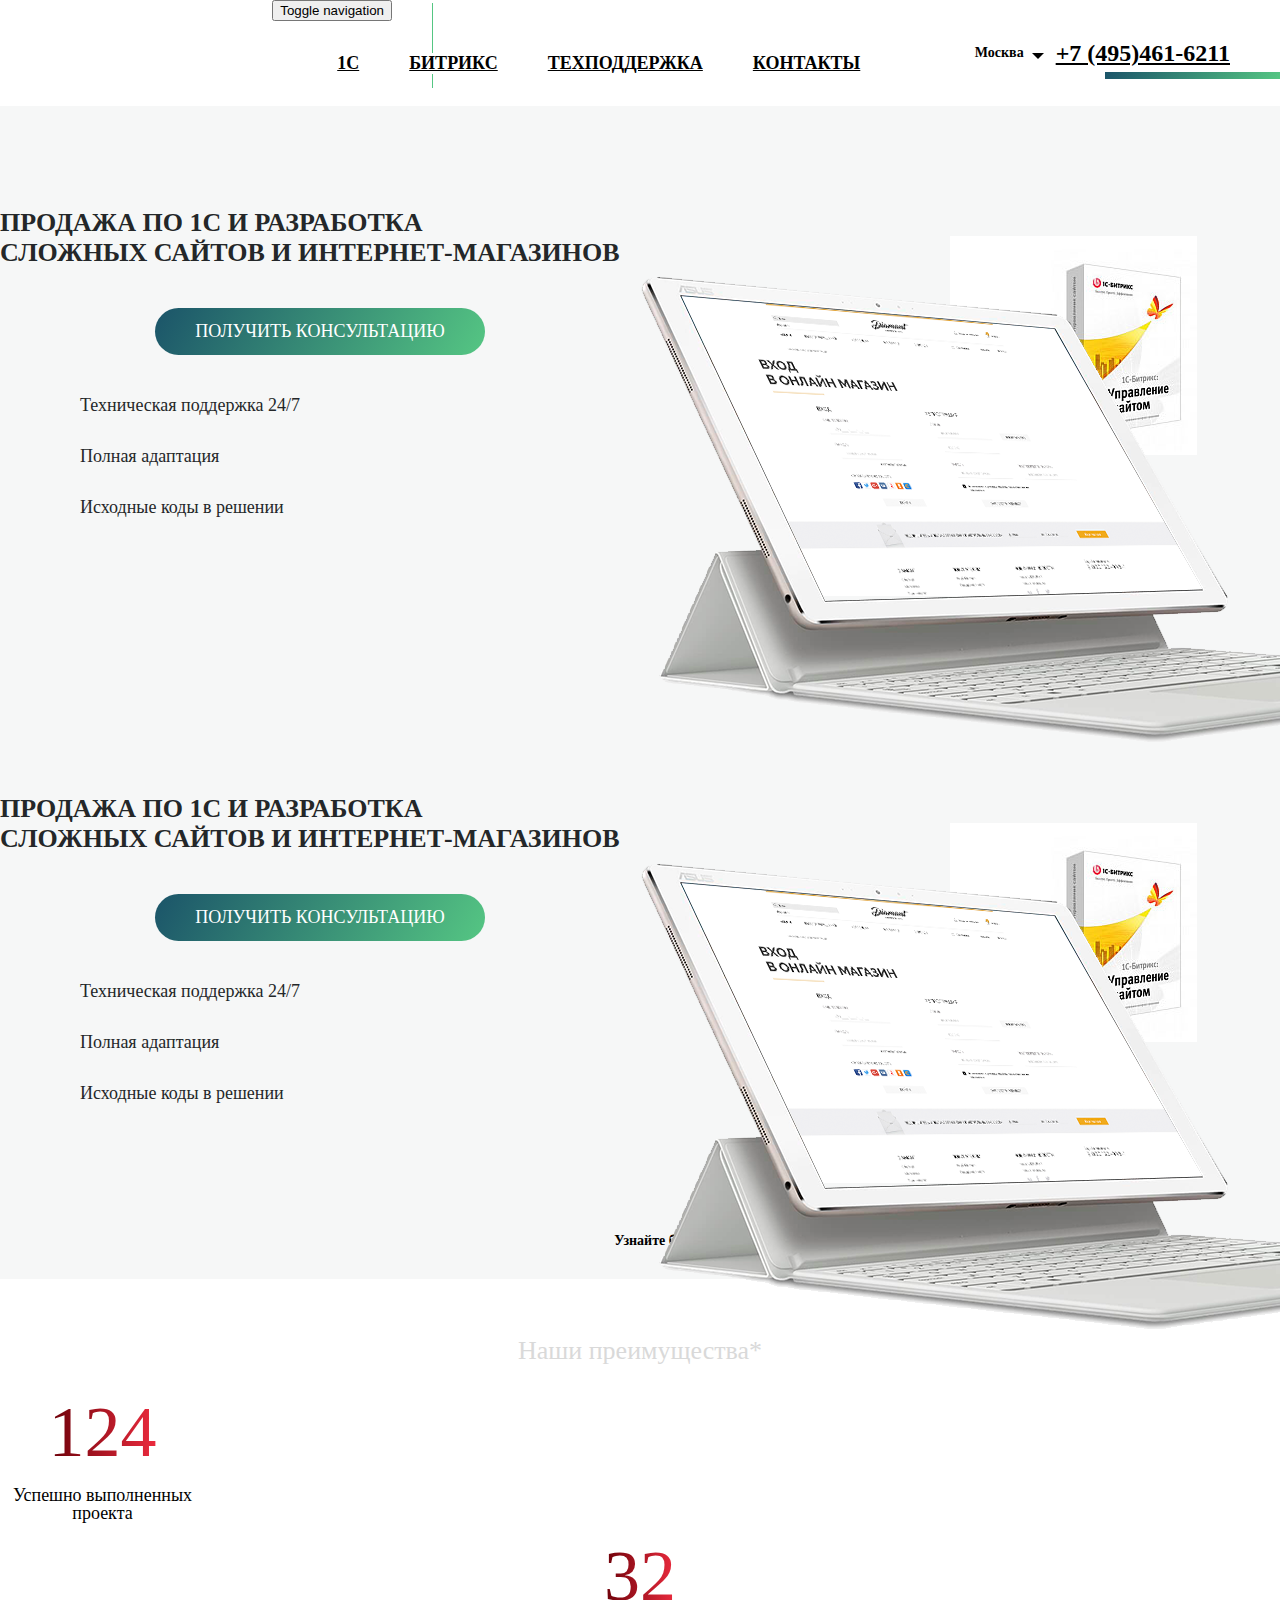
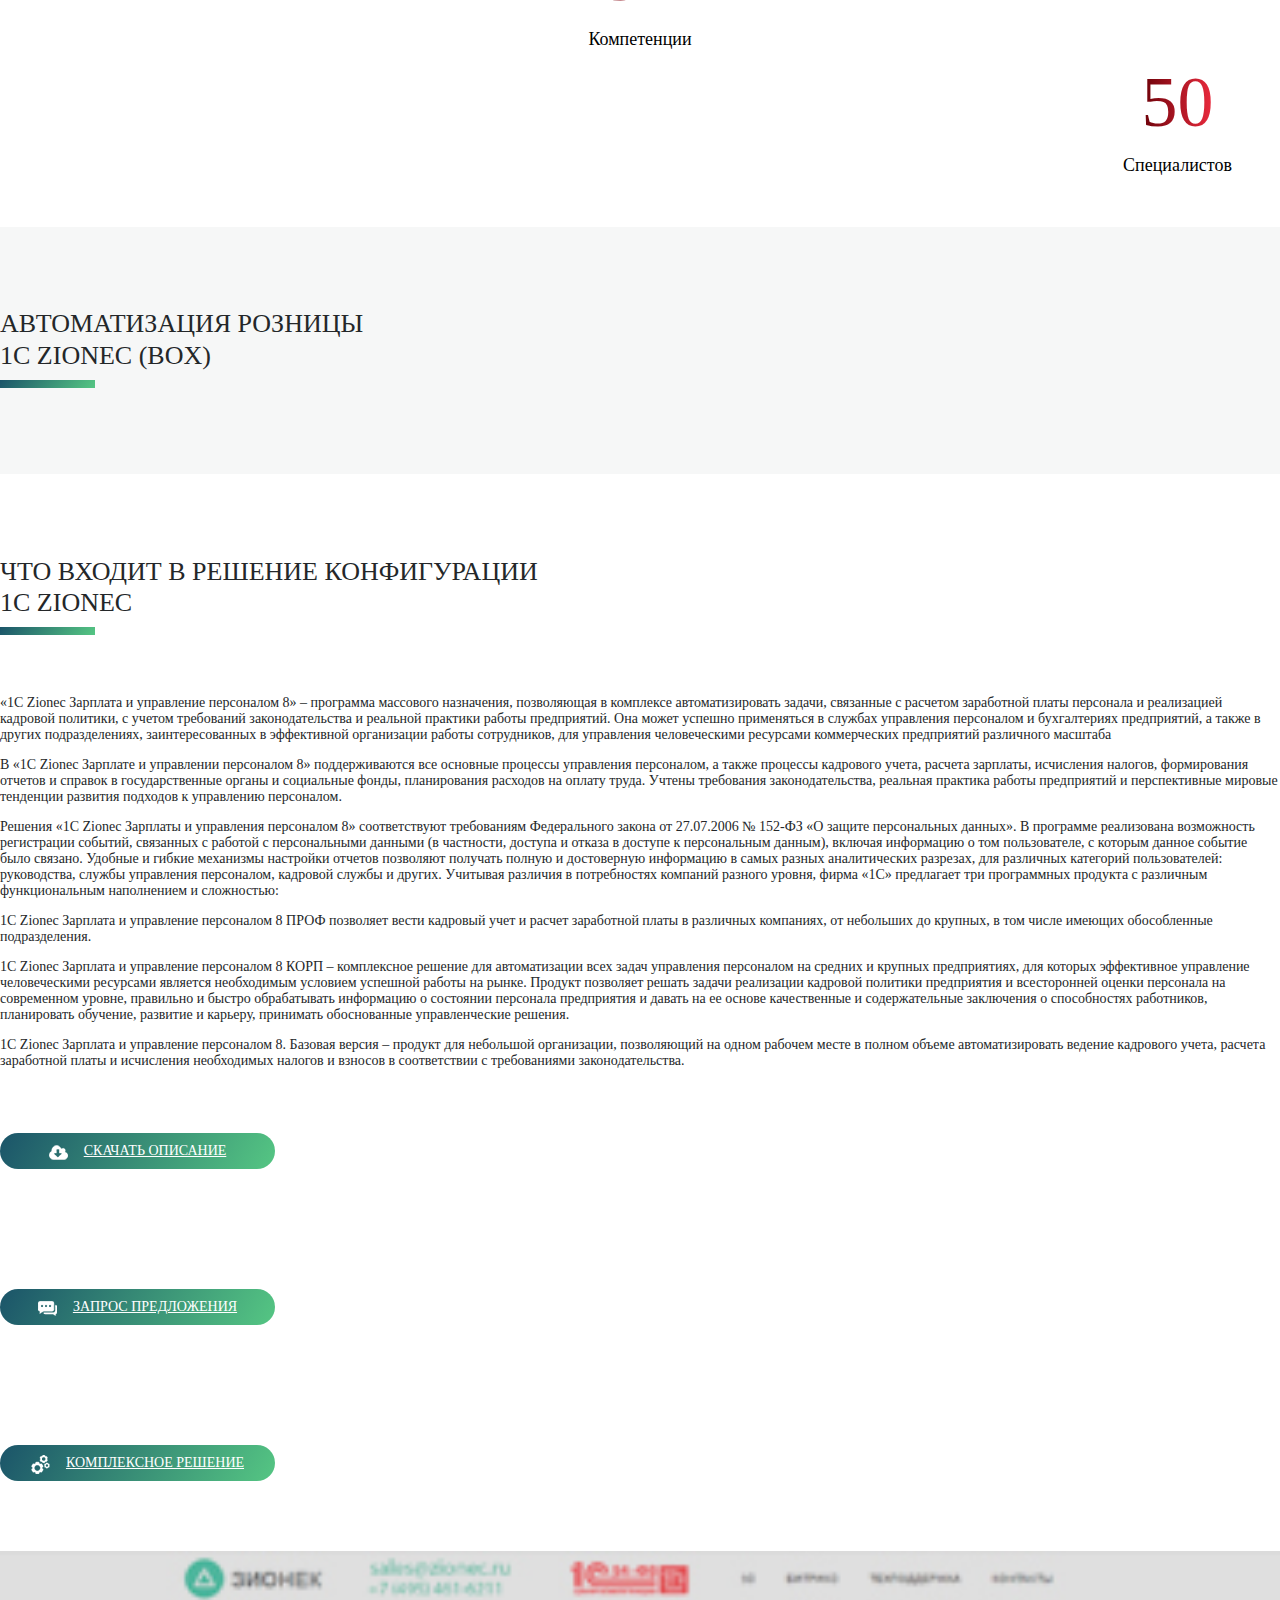
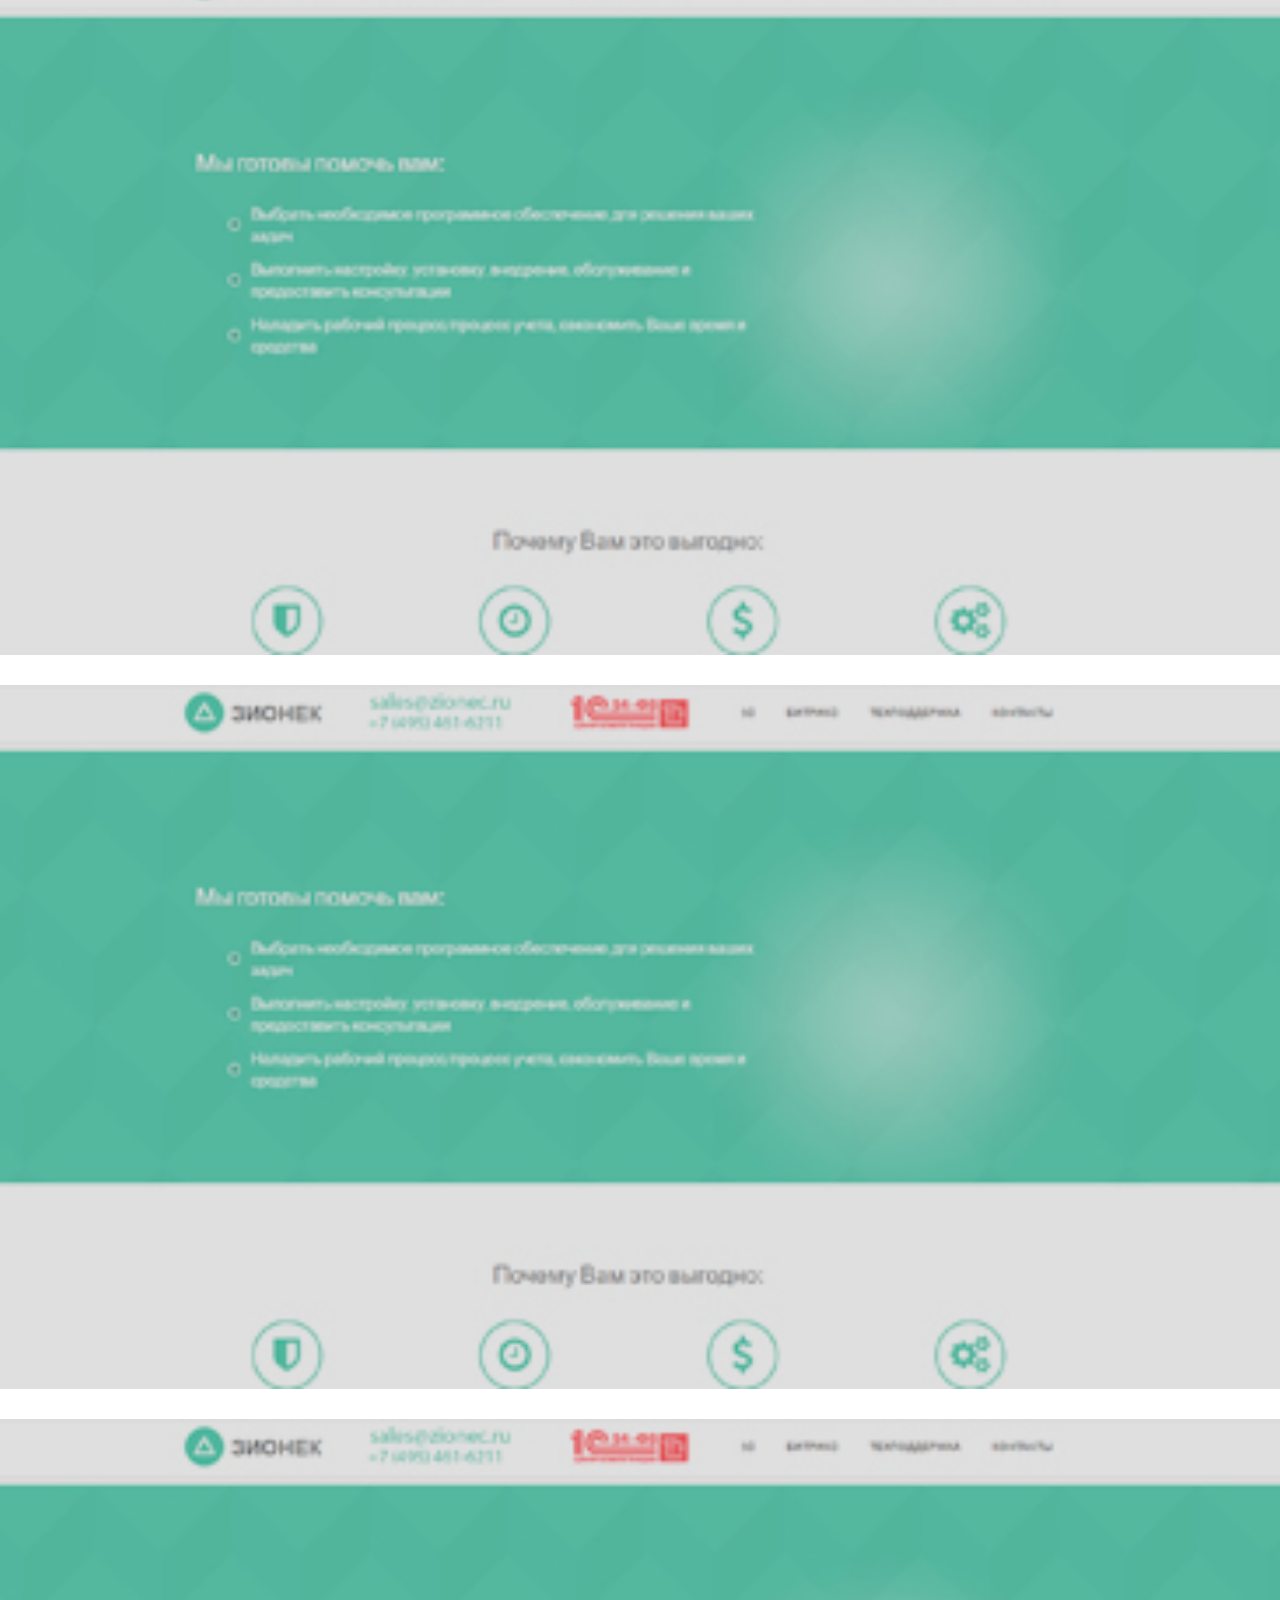
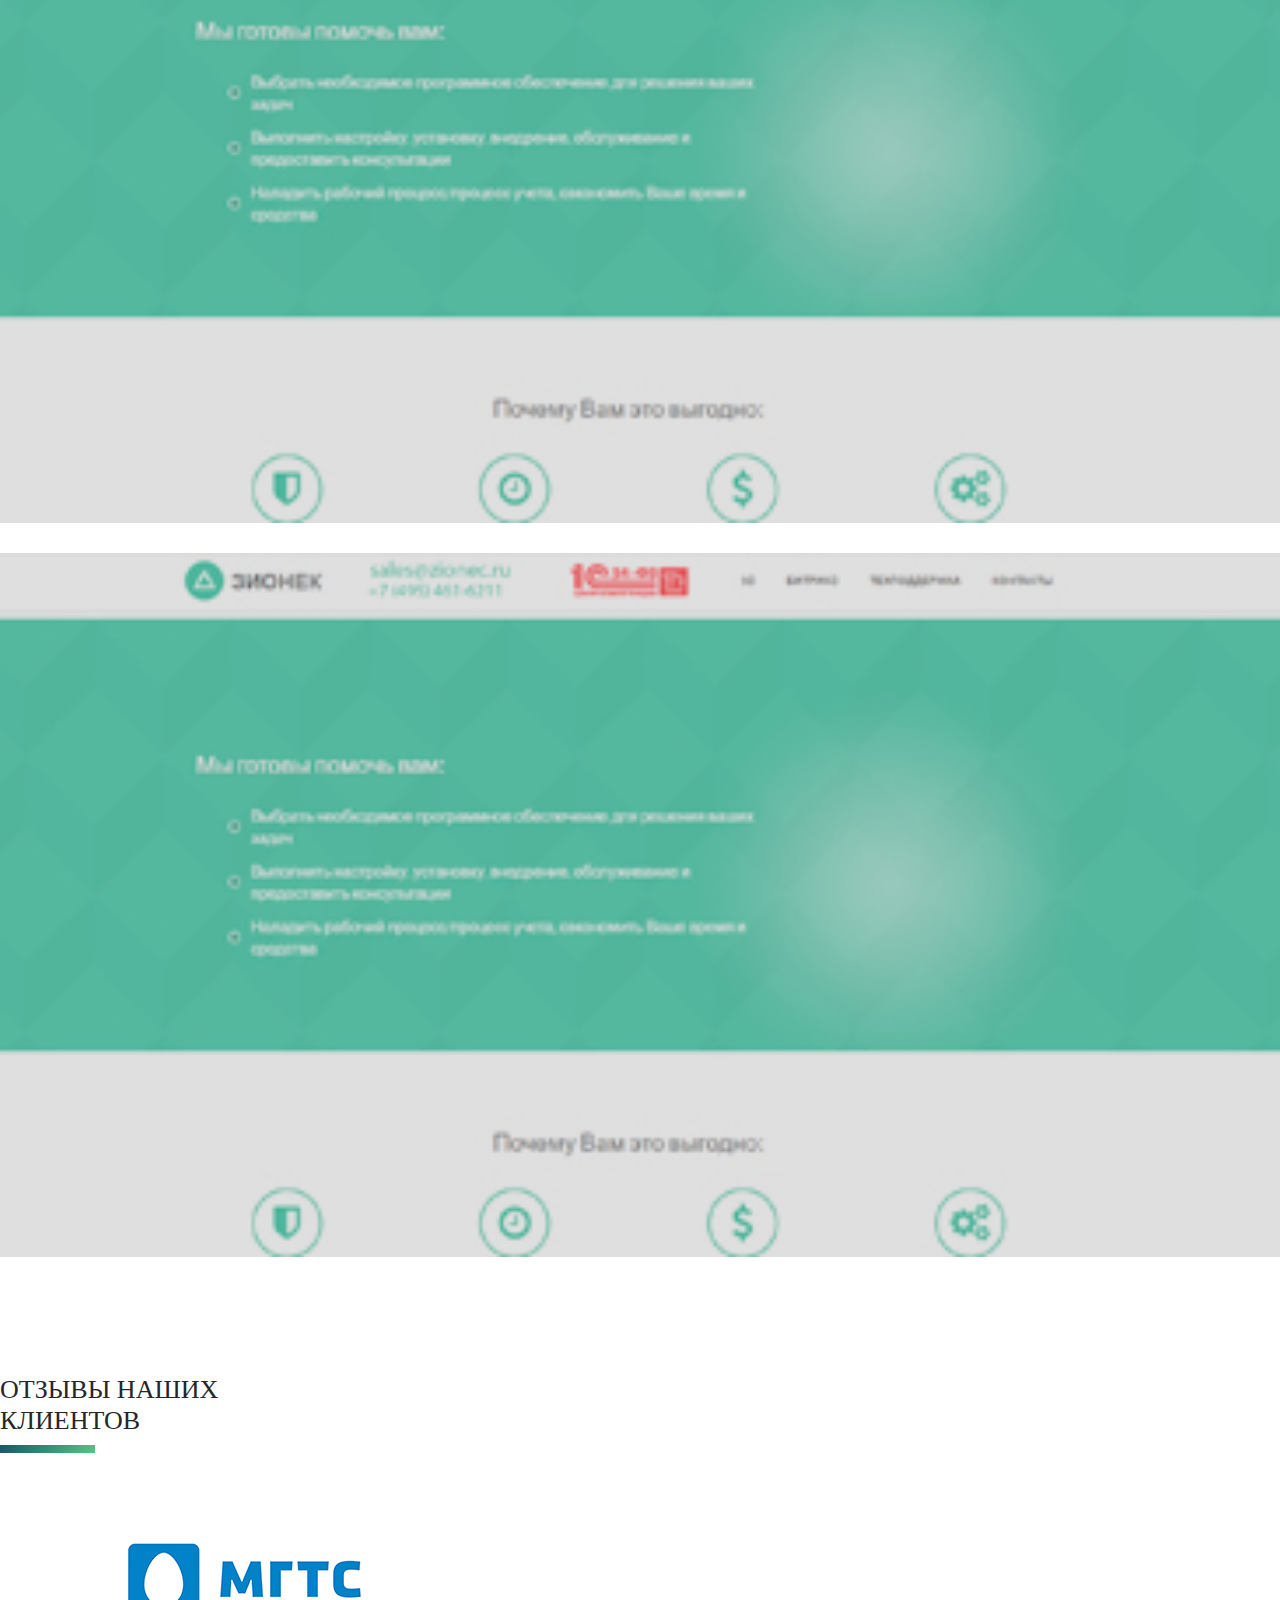
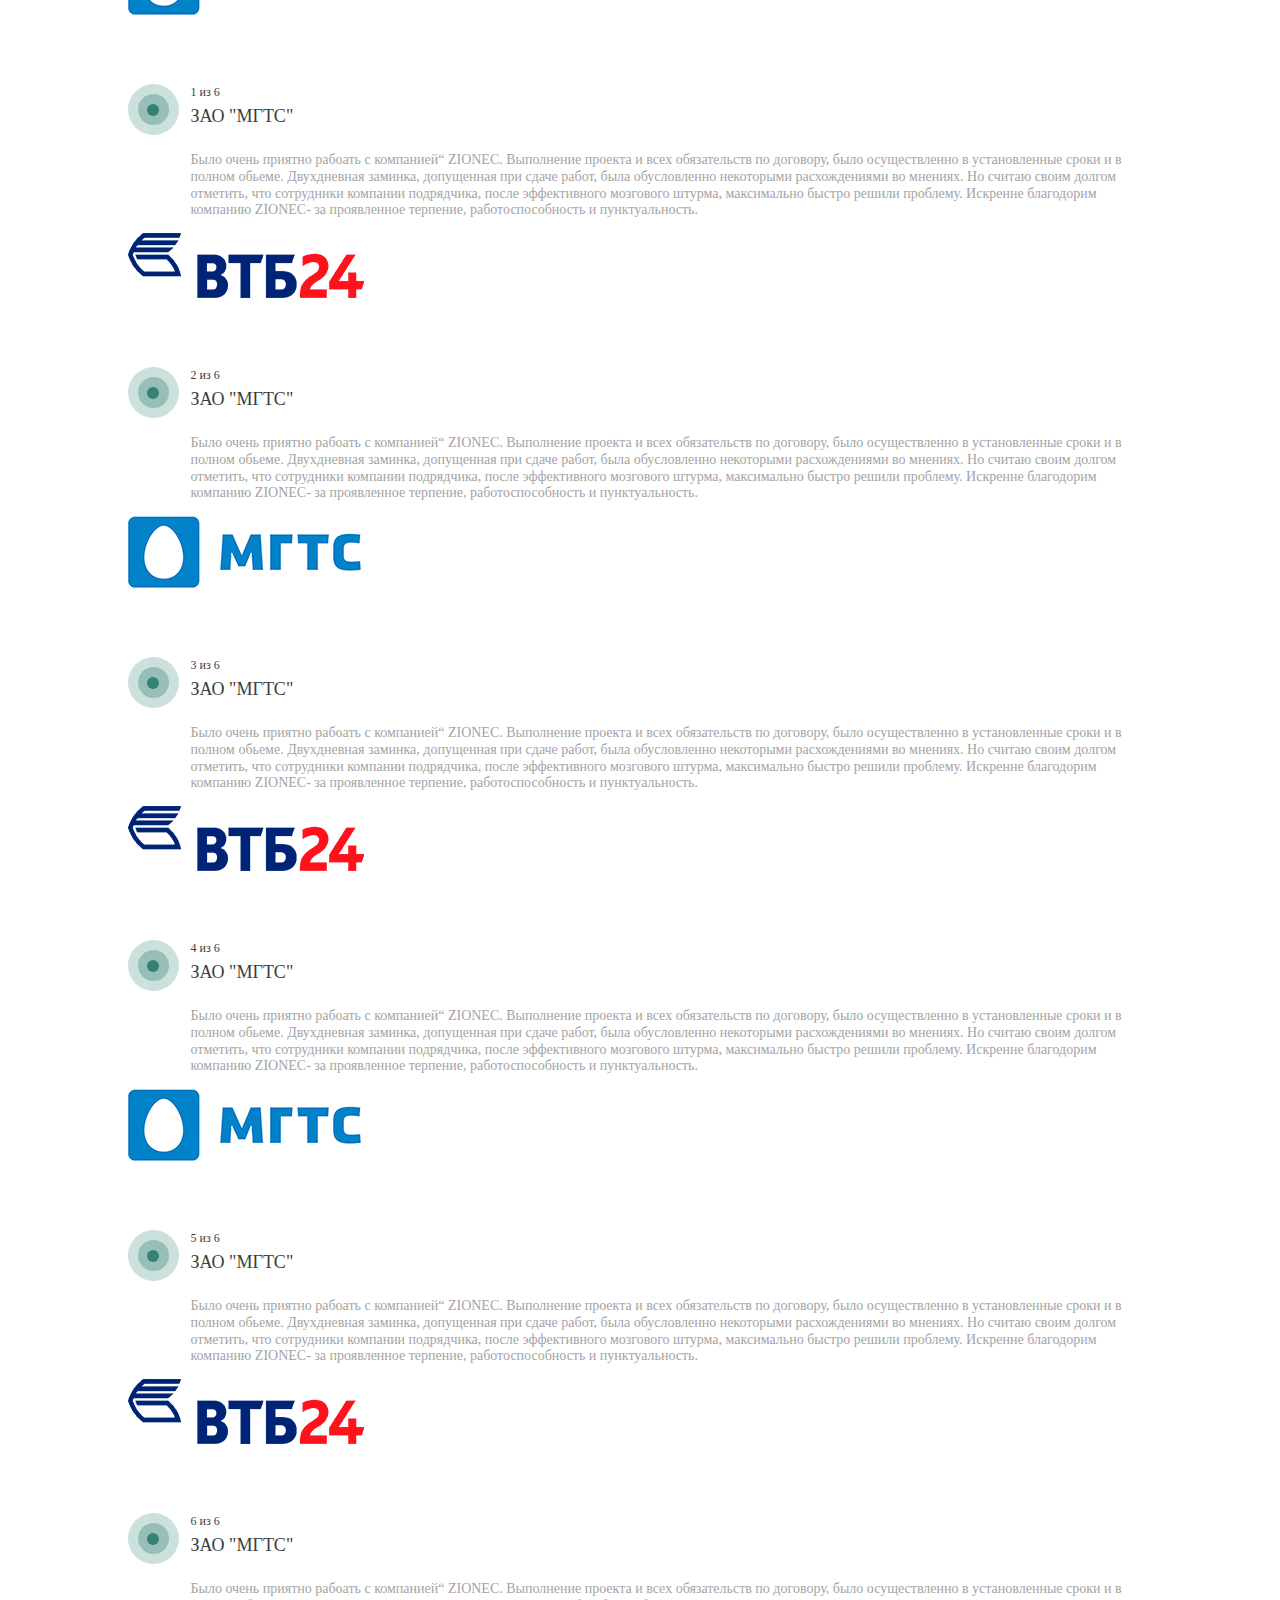
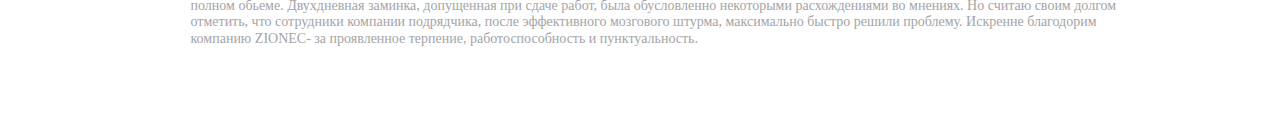
==== page.html @ 10ab4027 "Секция с текстом (внутр. стр.)" ====
<!DOCTYPE html>
<html lang="ru">
<head>
    <meta charset="UTF-8">
    <title>Внутренняя страница</title>
    <meta http-equiv="X-UA-Compatible" content="IE=edge">
    <meta name="viewport" content="width=device-width, initial-scale=1">
    <link href="css/bootstrap.min.css" rel="stylesheet">
    <link href="css/slick.css" rel="stylesheet">
    <link href="css/style-t.css" rel="stylesheet">
    <link href="css/style.css" rel="stylesheet">
    <link href="css/media-t.css" rel="stylesheet">  
    <link href="css/media.css" rel="stylesheet">  
</head>


<body> 
    

    <section class="sec-lvl-1">
        <div class="menu-wrapp">
            <div class="side left-side">
                <img src="img/logo-nav.png" class="img-responsive" alt="">
            </div>
            <div class="side mid-side">
                <button type="button" class="navbar-toggle" data-toggle="collapse" data-target="#menu">
                    <span class="sr-only">Toggle navigation</span>
                    <span class="icon-bar"></span>
                    <span class="icon-bar"></span>
                    <span class="icon-bar"></span>
                </button>
                <div class="collapse navbar-collapse" id="menu">
                    <ul class="menu-list">
                        <li class="first-itm">
                            <a href="#sec-lvl-1">1С</a>
                        </li>
                        <li class="first-itm">
                            <a class="active" href="#about">БИТРИКС</a>
                        </li>
                        <li class="first-itm">
                            <a href="#sec-lvl-7">ТЕХПОДДЕРЖКА</a>
                        </li>
                        <li class="first-itm">
                            <a href="#team">КОНТАКТЫ</a>
                        </li>
                    </ul>
                </div>
            </div>
            <div class="side right-side">
                <div class="flex-tel">
                    <div class="sity-wrapp">
                        <div class="sity">Москва</div>
                        <div class="sity-list">
                            <span>Краснодар</span>
                            <span>Ростов</span>
                            <span>Санкт-Петербург</span>
                        </div>
                    </div>
                    <a class="tel-link" href="#">+7 (495)461-6211</a>
                </div>
            </div>
        </div>
    </section>
    <section class="sec-lvl-2">
        <div class="main-slider">
            <div class="one-slide">
                <div class="container">
                    <div class="row">
                        <div class="col-md-12">
                            <div class="flex-first-slide">
                                <div class="left-side">
                                    <h2>Продажа ПО 1с и разработка<br>сложных сайтов и интернет-магазинов</h2>
                                    <div class="flex-b-style">
                                        <span class="get-consult-butt but">Получить консультацию</span>
                                    </div>
                                    <ul class="service-list">
                                        <li>Техническая поддержка <span>24/7</span></li>
                                        <li>Полная адаптация</li>
                                        <li>Исходные коды в решении</li>
                                    </ul>
                                </div>
                                <div class="right-side">
                                    <div class="note-image">
                                        <img src="img/note-1.png" class="img-responsive" alt="">
                                    </div>
                                    <div class="product">
                                        <img src="img/1c-product.jpg" class="img-responsive" alt="">
                                    </div>
                                </div>
                            </div>
                        </div>
                    </div>
                </div>
            </div>
            <div class="one-slide">
                <div class="container">
                    <div class="row">
                        <div class="col-md-12">
                            <div class="flex-first-slide">
                                <div class="left-side">
                                    <h2>Продажа ПО 1с и разработка<br>сложных сайтов и интернет-магазинов</h2>
                                    <div class="flex-b-style">
                                        <span class="get-consult-butt but">Получить консультацию</span>
                                    </div>
                                    <ul class="service-list">
                                        <li>Техническая поддержка <span>24/7</span></li>
                                        <li>Полная адаптация</li>
                                        <li>Исходные коды в решении</li>
                                    </ul>
                                </div>
                                <div class="right-side">
                                    <div class="note-image">
                                        <img src="img/note-1.png" class="img-responsive" alt="">
                                    </div>
                                    <div class="product">
                                        <img src="img/1c-product.jpg" class="img-responsive" alt="">
                                    </div>
                                </div>
                            </div>
                        </div>
                    </div>
                </div>
            </div>
        </div>
        <div class="scroll-down">
            <span>Узнайте больше</span>
        </div>
    </section>
    
    
    
    <section id="advantages">
        <div class="container">
            <div class="row">
                <div class="col-md-12">
                    <h2>Наши преимущества*</h2>
                </div>
            </div>
            <div class="row">
                <div class="col-sm-4">
                    <div class="adv adv1">
                        <div class="grad_text">124</div>
                        <p>Успешно выполненных<br>проекта</p>
                    </div>
                </div>
                <div class="col-sm-4">
                    <div class="adv adv2">
                        <div class="grad_text">32</div>
                        <p>Компетенции</p>
                    </div>
                </div>
                <div class="col-sm-4">
                    <div class="adv adv3">
                        <div class="grad_text">50</div>
                        <p>Специалистов</p>
                    </div>
                </div>
            </div>
        </div>
    </section>

    <section id="product_page">
        <div class="container">
            <div class="row">
                <div class="col-md-12">
                    <h2 class="zag">Автоматизация розницы<br>1C Zionec (Box)</h2>
                </div>
            </div>
        </div>
    </section>

    <section id="product_text">
        <div class="container">
            <div class="row">
                <div class="col-md-12">
                    <h2 class="zag">Что входит в решение конфигурации<br>1C Zionec</h2>
                    <p>«1С Zionec Зарплата и управление персоналом 8» – программа массового назначения, позволяющая в комплексе автоматизировать задачи, связанные с расчетом заработной платы персонала и реализацией кадровой политики, с учетом требований законодательства и реальной практики работы предприятий. Она может успешно применяться в службах управления персоналом и бухгалтериях предприятий, а также в других подразделениях, заинтересованных в эффективной организации работы сотрудников, для управления человеческими ресурсами коммерческих предприятий различного масштаба </p>
                    <p>В «1С Zionec Зарплате и управлении персоналом 8» поддерживаются все основные процессы управления персоналом, а также процессы кадрового учета, расчета зарплаты, исчисления налогов, формирования отчетов и справок в государственные органы и социальные фонды, планирования расходов на оплату труда. Учтены требования законодательства, реальная практика работы предприятий и перспективные мировые тенденции развития подходов к управлению персоналом.</p>
                    <p>Решения «1С Zionec Зарплаты и управления персоналом 8» соответствуют требованиям Федерального закона от 27.07.2006 № 152-ФЗ «О защите персональных данных». В программе реализована возможность регистрации событий, связанных с работой с персональными данными (в частности, доступа и отказа в доступе к персональным данным), включая информацию о том пользователе, с которым данное событие было связано.
                        Удобные и гибкие механизмы настройки отчетов позволяют получать полную и достоверную информацию в самых разных аналитических разрезах, для различных категорий пользователей: руководства, службы управления персоналом, кадровой службы и других.
                        Учитывая различия в потребностях компаний разного уровня, фирма «1С» предлагает три программных продукта с различным функциональным наполнением и сложностью:</p>
                    <p>1С Zionec Зарплата и управление персоналом 8 ПРОФ позволяет вести кадровый учет и расчет заработной платы в различных компаниях, от небольших до крупных, в том числе имеющих обособленные подразделения. </p>
                    <p>1С Zionec Зарплата и управление персоналом 8 КОРП – комплексное решение для автоматизации всех задач управления персоналом на средних и крупных предприятиях, для которых эффективное управление человеческими ресурсами является необходимым условием успешной работы на рынке. Продукт позволяет решать задачи реализации кадровой политики предприятия и всесторонней оценки персонала на современном уровне, правильно и быстро обрабатывать информацию о состоянии персонала предприятия и давать на ее основе качественные и содержательные заключения о способностях работников, планировать обучение, развитие и карьеру, принимать обоснованные управленческие решения. </p>
                    <p>1С Zionec Зарплата и управление персоналом 8. Базовая версия – продукт для небольшой организации, позволяющий на одном рабочем месте в полном объеме автоматизировать ведение кадрового учета, расчета заработной платы и исчисления необходимых налогов и взносов в соответствии с требованиями законодательства.</p>
                </div>
            </div>
            <div class="row">
                <div class="col-sm-6 col-md-4 text-center"><a href="#" class="but but_with_icon download"><span>Скачать описание</span></a></div>
                <div class="col-sm-6 col-md-4 text-center"><a href="#" class="but but_with_icon quest"><span>Запрос предложения</span></a></div>
                <div class="col-sm-12 col-md-4 text-center"><a href="#" class="but but_with_icon complex"><span>Комплексное решение</span></a></div>
            </div>
            <div class="row">
                <div class="col-sm-4"><div class="img_wrap"><div class="img" style="background-image: url(img/product_text_img.jpg)"></div></div></div>
                <div class="col-sm-4"><div class="img_wrap"><div class="img" style="background-image: url(img/product_text_img.jpg)"></div></div></div>
                <div class="col-sm-4"><div class="img_wrap"><div class="img" style="background-image: url(img/product_text_img.jpg)"></div></div></div>
                <div class="col-sm-4"><div class="img_wrap"><div class="img" style="background-image: url(img/product_text_img.jpg)"></div></div></div>
            </div>
        </div>
    </section>
    
    
    
    
    
    
    
    
    
    
    


    <section id="reviews">
        <div class="container">
            <div class="row">
                <div class="col-md-12">
                    <h2 class="zag">Отзывы наших<br>клиентов</h2>
                </div>
            </div>
        </div>
        <div class="reviews_slider">
            <div class="rev">
                <img src="img/rev1.jpg" alt="" class="img-responsive">
                <div class="rev_wrap">
                    <div class="circle">
                        <div class="circle_mid">
                            <div class="circle_center"></div>
                        </div>
                    </div>
                    <div class="text">
                        <span>1 из 6</span>
                        <h4>ЗАО "МГТС"</h4>
                        <p>Было очень приятно  рабоать с компанией“ ZIONEC. Выполнение проекта и всех обязательств по договору, было осуществленно в установленные сроки и в полном обьеме.
                            Двухдневная заминка, допущенная при сдаче работ, была обусловленно некоторыми расхождениями во мнениях. Но считаю своим долгом отметить, что сотрудники компании подрядчика, после эффективного мозгового штурма, максимально быстро решили проблему. Искренне благодорим компанию ZIONEC- за проявленное терпение, работоспособность и пунктуальность.</p>
                    </div>
                </div>
            </div>
            <div class="rev">
                <img src="img/rev2.png" alt="" class="img-responsive">
                <div class="rev_wrap">
                    <div class="circle">
                        <div class="circle_mid">
                            <div class="circle_center"></div>
                        </div>
                    </div>
                    <div class="text">
                        <span>2 из 6</span>
                        <h4>ЗАО "МГТС"</h4>
                        <p>Было очень приятно  рабоать с компанией“ ZIONEC. Выполнение проекта и всех обязательств по договору, было осуществленно в установленные сроки и в полном обьеме.
                            Двухдневная заминка, допущенная при сдаче работ, была обусловленно некоторыми расхождениями во мнениях. Но считаю своим долгом отметить, что сотрудники компании подрядчика, после эффективного мозгового штурма, максимально быстро решили проблему. Искренне благодорим компанию ZIONEC- за проявленное терпение, работоспособность и пунктуальность.</p>
                    </div>
                </div>
            </div>
            <div class="rev">
                <img src="img/rev1.jpg" alt="" class="img-responsive">
                <div class="rev_wrap">
                    <div class="circle">
                        <div class="circle_mid">
                            <div class="circle_center"></div>
                        </div>
                    </div>
                    <div class="text">
                        <span>3 из 6</span>
                        <h4>ЗАО "МГТС"</h4>
                        <p>Было очень приятно  рабоать с компанией“ ZIONEC. Выполнение проекта и всех обязательств по договору, было осуществленно в установленные сроки и в полном обьеме.
                            Двухдневная заминка, допущенная при сдаче работ, была обусловленно некоторыми расхождениями во мнениях. Но считаю своим долгом отметить, что сотрудники компании подрядчика, после эффективного мозгового штурма, максимально быстро решили проблему. Искренне благодорим компанию ZIONEC- за проявленное терпение, работоспособность и пунктуальность.</p>
                    </div>
                </div>
            </div>
            <div class="rev">
                <img src="img/rev2.png" alt="" class="img-responsive">
                <div class="rev_wrap">
                    <div class="circle">
                        <div class="circle_mid">
                            <div class="circle_center"></div>
                        </div>
                    </div>
                    <div class="text">
                        <span>4 из 6</span>
                        <h4>ЗАО "МГТС"</h4>
                        <p>Было очень приятно  рабоать с компанией“ ZIONEC. Выполнение проекта и всех обязательств по договору, было осуществленно в установленные сроки и в полном обьеме.
                            Двухдневная заминка, допущенная при сдаче работ, была обусловленно некоторыми расхождениями во мнениях. Но считаю своим долгом отметить, что сотрудники компании подрядчика, после эффективного мозгового штурма, максимально быстро решили проблему. Искренне благодорим компанию ZIONEC- за проявленное терпение, работоспособность и пунктуальность.</p>
                    </div>
                </div>
            </div>
            <div class="rev">
                <img src="img/rev1.jpg" alt="" class="img-responsive">
                <div class="rev_wrap">
                    <div class="circle">
                        <div class="circle_mid">
                            <div class="circle_center"></div>
                        </div>
                    </div>
                    <div class="text">
                        <span>5 из 6</span>
                        <h4>ЗАО "МГТС"</h4>
                        <p>Было очень приятно  рабоать с компанией“ ZIONEC. Выполнение проекта и всех обязательств по договору, было осуществленно в установленные сроки и в полном обьеме.
                            Двухдневная заминка, допущенная при сдаче работ, была обусловленно некоторыми расхождениями во мнениях. Но считаю своим долгом отметить, что сотрудники компании подрядчика, после эффективного мозгового штурма, максимально быстро решили проблему. Искренне благодорим компанию ZIONEC- за проявленное терпение, работоспособность и пунктуальность.</p>
                    </div>
                </div>
            </div>
            <div class="rev">
                <img src="img/rev2.png" alt="" class="img-responsive">
                <div class="rev_wrap">
                    <div class="circle">
                        <div class="circle_mid">
                            <div class="circle_center"></div>
                        </div>
                    </div>
                    <div class="text">
                        <span>6 из 6</span>
                        <h4>ЗАО "МГТС"</h4>
                        <p>Было очень приятно  рабоать с компанией“ ZIONEC. Выполнение проекта и всех обязательств по договору, было осуществленно в установленные сроки и в полном обьеме.
                            Двухдневная заминка, допущенная при сдаче работ, была обусловленно некоторыми расхождениями во мнениях. Но считаю своим долгом отметить, что сотрудники компании подрядчика, после эффективного мозгового штурма, максимально быстро решили проблему. Искренне благодорим компанию ZIONEC- за проявленное терпение, работоспособность и пунктуальность.</p>
                    </div>
                </div>
            </div>
        </div>
        <div class="container">
            <div class="row">
                <div class="col-md-12">
                    <div class="reviews_slider_dots"></div>
                </div>
            </div>
        </div>
    </section>
    
    
    
    
    
    
    
    
    
    
    
    
    
    
    
    <script src="https://ajax.googleapis.com/ajax/libs/jquery/2.2.3/jquery.min.js"></script>
    <script src="js/bootstrap.min.js"></script>
    <script src="js/slick.min.js"></script>
    <script src="js/scripts.js"></script>
</body>

</html>
---- css/style-t.css ----
@charset "UTF-8";
@font-face {
  font-family: ClearSans;
  src: url(../fonts/ClearSans-Regular.ttf); }
@font-face {
  font-family: ClearSansBold;
  src: url(../fonts/ClearSans-Bold.ttf); }
body {
  max-width: 1920px;
  margin: 0 auto;
  font-family: ClearSans; }

.zag {
  color: #242729;
  font: 26px ClearSansBold;
  text-transform: uppercase;
  position: relative;
  line-height: 1.2;
  padding-bottom: 17px; }
  .zag:after {
    position: absolute;
    display: block;
    content: '';
    width: 95px;
    height: 8px;
    left: 0;
    bottom: 0;
    background: #1b5469;
    /* Old browsers */
    background: -moz-linear-gradient(-54deg, #1b5469 0%, #55c683 100%);
    /* FF3.6-15 */
    background: -webkit-linear-gradient(-54deg, #1b5469 0%, #55c683 100%);
    /* Chrome10-25,Safari5.1-6 */
    background: linear-gradient(126deg, #1b5469 0%, #55c683 100%);
    /* W3C, IE10+, FF16+, Chrome26+, Opera12+, Safari7+ */
    filter: progid:DXImageTransform.Microsoft.gradient( startColorstr='#1b5469', endColorstr='#55c683',GradientType=1 );
    /* IE6-9 fallback on horizontal gradient */ }

.but {
  width: 246px;
  border-radius: 25px;
  font: 14px ClearSansBold;
  text-transform: uppercase;
  text-align: center;
  color: white;
  display: inline-block;
  padding: 10px 0;
  transition: 0.3s;
  background: #1b5469;
  /* Old browsers */
  background: -moz-linear-gradient(-60deg, #1b5469 0%, #55c683 100%);
  /* FF3.6-15 */
  background: -webkit-linear-gradient(-60deg, #1b5469 0%, #55c683 100%);
  /* Chrome10-25,Safari5.1-6 */
  background: linear-gradient(120deg, #1b5469 0%, #55c683 100%);
  /* W3C, IE10+, FF16+, Chrome26+, Opera12+, Safari7+ */
  filter: progid:DXImageTransform.Microsoft.gradient( startColorstr='#1b5469', endColorstr='#55c683',GradientType=1 );
  /* IE6-9 fallback on horizontal gradient */ }
  .but:hover {
    opacity: 0.8; }
  .but.but_with_icon {
    width: 275px;
    margin: 50px 0 70px; }
    .but.but_with_icon span {
      position: relative;
      padding-left: 35px; }
      .but.but_with_icon span:before {
        content: '';
        display: block;
        left: 0;
        top: 2px;
        position: absolute;
        background-image: url(../img/but_icons.png);
        background-repeat: no-repeat; }
    .but.but_with_icon.download span:before {
      width: 19px;
      height: 15px;
      background-position: 0 0; }
    .but.but_with_icon.quest span:before {
      width: 19px;
      height: 15px;
      background-position: 0 -15px; }
    .but.but_with_icon.complex span:before {
      width: 19px;
      height: 19px;
      top: 0;
      background-position: 0 -30px; }

.sec-lvl-1 .menu-wrapp .side.right-side .flex-tel .sity-wrapp {
  cursor: pointer; }
  .sec-lvl-1 .menu-wrapp .side.right-side .flex-tel .sity-wrapp .sity-list {
    position: absolute;
    box-shadow: 0 0 25px 0 rgba(0, 0, 0, 0.1);
    top: 100%;
    left: 50%;
    transform: translate(-50%, 33px);
    background: #fff;
    z-index: 1; }
    .sec-lvl-1 .menu-wrapp .side.right-side .flex-tel .sity-wrapp .sity-list:before {
      content: "";
      display: block;
      position: absolute;
      top: -9px;
      left: 50%;
      transform: rotate(45deg);
      -webkit-transform: translateX(-50%);
      transform: translateX(-50%) rotate(45deg);
      width: 18px;
      height: 18px;
      background: #fff;
      box-shadow: 0 0 25px 0 rgba(0, 0, 0, 0.1); }
    .sec-lvl-1 .menu-wrapp .side.right-side .flex-tel .sity-wrapp .sity-list a, .sec-lvl-1 .menu-wrapp .side.right-side .flex-tel .sity-wrapp .sity-list span {
      display: block;
      position: relative;
      z-index: 10;
      background: #fff;
      color: #0d264e;
      text-transform: uppercase;
      text-align: center;
      font-size: 12px;
      padding: 9px 15px;
      border-bottom: 1px solid #dddddd;
      transition: 0.3s; }
      .sec-lvl-1 .menu-wrapp .side.right-side .flex-tel .sity-wrapp .sity-list a:hover, .sec-lvl-1 .menu-wrapp .side.right-side .flex-tel .sity-wrapp .sity-list span:hover {
        background: -moz-linear-gradient(-54deg, #1b5469 0%, #55c683 100%);
        /* FF3.6-15 */
        background: -webkit-linear-gradient(-54deg, #1b5469 0%, #55c683 100%);
        /* Chrome10-25,Safari5.1-6 */
        background: linear-gradient(126deg, #1b5469 0%, #55c683 100%);
        /* W3C, IE10+, FF16+, Chrome26+, Opera12+, Safari7+ */
        filter: progid:DXImageTransform.Microsoft.gradient( startColorstr='#1b5469', endColorstr='#55c683',GradientType=1 );
        /* IE6-9 fallback on horizontal gradient */
        color: white; }

.sec-lvl-2 .main-slider .slick-arrow {
  position: absolute;
  top: 50%;
  margin-top: -70px;
  width: 45px;
  height: 140px;
  border: none;
  outline: none;
  z-index: 10;
  transition: 0.3s;
  background: #1b5469;
  /* Old browsers */
  background: -moz-linear-gradient(315deg, #21606c 0%, #50bb80 100%);
  /* FF3.6-15 */
  background: -webkit-linear-gradient(315deg, #21606c 0%, #50bb80 100%);
  /* Chrome10-25,Safari5.1-6 */
  background: linear-gradient(-135deg, #21606c 0%, #50bb80 100%);
  /* W3C, IE10+, FF16+, Chrome26+, Opera12+, Safari7+ */
  filter: progid:DXImageTransform.Microsoft.gradient( startColorstr='#21606c', endColorstr='#50bb80',GradientType=1 );
  /* IE6-9 fallback on horizontal gradient */ }
  .sec-lvl-2 .main-slider .slick-arrow:hover {
    opacity: 0.8; }
  .sec-lvl-2 .main-slider .slick-arrow.slick-prev {
    left: 0;
    border-top-right-radius: 10px;
    border-bottom-right-radius: 10px; }
  .sec-lvl-2 .main-slider .slick-arrow.slick-next {
    right: 0;
    border-top-left-radius: 10px;
    border-bottom-left-radius: 10px; }

#chosen {
  padding: 35px 0 110px; }
  #chosen h2 {
    color: #d9d9d9;
    font: 26px ClearSansBold;
    text-transform: uppercase;
    margin-bottom: 35px; }
  #chosen .logos {
    display: flex;
    justify-content: space-between;
    align-items: center;
    margin: 0 160px; }
    #chosen .logos div {
      padding: 0 23px; }
      #chosen .logos div img {
        max-width: 100%;
        filter: grayscale(100%);
        opacity: 0.2;
        transition: 0.3s; }
      #chosen .logos div.active img {
        filter: grayscale(0%);
        opacity: 1; }

#big_grey_triangle {
  position: relative;
  overflow: hidden;
  padding-top: 35px; }
  #big_grey_triangle:before {
    content: '';
    position: absolute;
    display: block;
    right: 0;
    top: -200px;
    width: 0;
    height: 0;
    border-style: solid;
    border-width: 1020px 860px 1020px 0;
    border-color: transparent #f6f7f7 transparent transparent; }
  #big_grey_triangle:after {
    content: '';
    position: absolute;
    right: 0;
    top: 320px;
    width: 248px;
    height: 358px;
    background: url(../img/triangle_right.png) no-repeat center; }
  #big_grey_triangle .left_triangle {
    position: absolute;
    left: 0;
    top: 50%;
    margin-top: -162px;
    width: 308px;
    height: 324px;
    background: url(../img/triangle_left.png) no-repeat center; }
  #big_grey_triangle .prod_flex {
    display: flex;
    align-items: center; }
    #big_grey_triangle .prod_flex.first_prod {
      margin-top: 30px; }
    #big_grey_triangle .prod_flex .markers ul {
      list-style: none;
      margin: 0;
      padding: 0; }
      #big_grey_triangle .prod_flex .markers ul li {
        position: relative;
        font-size: 12px;
        color: #242729;
        padding-left: 30px;
        margin-bottom: 15px; }
        #big_grey_triangle .prod_flex .markers ul li:before {
          content: '';
          width: 18px;
          height: 18px;
          display: block;
          background: url(../img/marker.png) no-repeat center;
          left: 0;
          top: 0;
          position: absolute; }
  #big_grey_triangle .prod_desc {
    color: #242729; }
    #big_grey_triangle .prod_desc h5 {
      color: #242729;
      font: 16px ClearSansBold;
      text-transform: uppercase;
      margin-bottom: 15px; }
    #big_grey_triangle .prod_desc p {
      font-size: 14px;
      line-height: 1.2;
      margin-bottom: 0;
      width: 50%; }
    #big_grey_triangle .prod_desc .price {
      font-size: 18px;
      margin-right: 25%;
      margin-bottom: 15px; }
    #big_grey_triangle .prod_desc .more {
      height: 40px; }
    #big_grey_triangle .prod_desc.third_prod .price {
      margin-right: 30%; }
  #big_grey_triangle .second_prods_zag {
    margin: 45px 0 85px; }
  #big_grey_triangle .prod2_img {
    padding-left: 65px; }
  #big_grey_triangle .prod2 {
    display: flex;
    margin-bottom: 40px; }
    #big_grey_triangle .prod2 .circle {
      width: 51px;
      height: 51px;
      background: rgba(51, 130, 115, 0.25);
      border-radius: 50px;
      flex-shrink: 0;
      display: flex;
      justify-content: center;
      align-items: center; }
      #big_grey_triangle .prod2 .circle .circle_mid {
        width: 31px;
        height: 31px;
        border-radius: 30px;
        background: rgba(51, 130, 115, 0.35);
        display: flex;
        justify-content: center;
        align-items: center; }
        #big_grey_triangle .prod2 .circle .circle_mid .circle_center {
          width: 12px;
          height: 12px;
          border-radius: 12px;
          background: #338273; }
    #big_grey_triangle .prod2 .text {
      padding-left: 10px;
      color: #a3a4a6;
      line-height: 1.2; }
      #big_grey_triangle .prod2 .text h5 {
        color: #3a3d3e;
        font: 18px ClearSansBold;
        margin-top: 15px;
        margin-bottom: 20px; }
      #big_grey_triangle .prod2 .text .more {
        margin-top: 45px;
        height: 40px; }

#block_1c {
  position: relative;
  overflow: hidden;
  padding-top: 80px;
  width: 100%; }
  #block_1c:before {
    position: absolute;
    left: 50%;
    display: block;
    content: '';
    background: url(../img/1c_bg.png) no-repeat center;
    width: 1026px;
    height: 903px;
    top: 0;
    z-index: 0; }
  #block_1c .zag {
    margin-bottom: 120px; }
  #block_1c .wrap_1c {
    display: flex;
    width: 100%;
    margin-bottom: 40px; }
    #block_1c .wrap_1c .icon {
      flex-shrink: 0;
      width: 100px;
      margin-right: 40px; }
    #block_1c .wrap_1c .text {
      color: #a3a4a6;
      font-size: 14px;
      line-height: 1.2;
      padding-right: 20%; }
      #block_1c .wrap_1c .text h5 {
        color: #242729;
        font: 18px ClearSansBold;
        margin-bottom: 20px; }
  #block_1c .but_1c {
    margin-bottom: 40px;
    height: 40px; }

#reviews {
  padding-top: 65px; }
  #reviews .zag {
    margin-bottom: 90px; }
  #reviews .reviews_slider {
    padding: 0 100px;
    position: relative; }
    #reviews .reviews_slider .rev {
      outline: none;
      padding: 0 27.5px; }
      #reviews .reviews_slider .rev .rev_wrap {
        margin-top: 65px;
        display: flex; }
        #reviews .reviews_slider .rev .rev_wrap .circle {
          width: 51px;
          height: 51px;
          background: rgba(51, 130, 115, 0.25);
          border-radius: 50px;
          flex-shrink: 0;
          display: flex;
          justify-content: center;
          align-items: center; }
          #reviews .reviews_slider .rev .rev_wrap .circle .circle_mid {
            width: 31px;
            height: 31px;
            border-radius: 30px;
            background: rgba(51, 130, 115, 0.35);
            display: flex;
            justify-content: center;
            align-items: center; }
            #reviews .reviews_slider .rev .rev_wrap .circle .circle_mid .circle_center {
              width: 12px;
              height: 12px;
              border-radius: 12px;
              background: #338273; }
        #reviews .reviews_slider .rev .rev_wrap .text {
          color: #a3a4a6;
          font-size: 14px;
          line-height: 1.2;
          margin-left: 12px; }
          #reviews .reviews_slider .rev .rev_wrap .text span {
            color: #3a3d3e;
            font-size: 12px; }
          #reviews .reviews_slider .rev .rev_wrap .text h4 {
            color: #3a3d3e;
            font: 18px ClearSansBold;
            margin-bottom: 25px;
            margin-top: 5px; }
    #reviews .reviews_slider .slick-arrow {
      position: absolute;
      top: 50%;
      margin-top: -117.5px;
      width: 45px;
      height: 235px;
      border: none;
      outline: none;
      transition: 0.3s;
      background: #1b5469;
      /* Old browsers */
      background: -moz-linear-gradient(315deg, #21606c 0%, #50bb80 100%);
      /* FF3.6-15 */
      background: -webkit-linear-gradient(315deg, #21606c 0%, #50bb80 100%);
      /* Chrome10-25,Safari5.1-6 */
      background: linear-gradient(-135deg, #21606c 0%, #50bb80 100%);
      /* W3C, IE10+, FF16+, Chrome26+, Opera12+, Safari7+ */
      filter: progid:DXImageTransform.Microsoft.gradient( startColorstr='#21606c', endColorstr='#50bb80',GradientType=1 );
      /* IE6-9 fallback on horizontal gradient */ }
      #reviews .reviews_slider .slick-arrow:hover {
        opacity: 0.8; }
      #reviews .reviews_slider .slick-arrow.slick-prev {
        left: 0;
        border-top-right-radius: 10px;
        border-bottom-right-radius: 10px; }
      #reviews .reviews_slider .slick-arrow.slick-next {
        right: 0;
        border-top-left-radius: 10px;
        border-bottom-left-radius: 10px; }
  #reviews .reviews_slider_dots {
    overflow: hidden;
    padding-top: 65px; }
    #reviews .reviews_slider_dots ul {
      margin: 0;
      padding: 0;
      list-style: none;
      display: flex; }
      #reviews .reviews_slider_dots ul li {
        width: 10px;
        height: 10px;
        margin-right: 11px; }
        #reviews .reviews_slider_dots ul li button {
          background: #a0a0a0;
          border: 1px solid white;
          color: transparent;
          width: 10px;
          height: 10px;
          border-radius: 10px;
          outline: none;
          transition: 0.3s; }
        #reviews .reviews_slider_dots ul li.slick-active button {
          background: #1b5469;
          border-color: #1b5469; }

#about {
  color: #a3a4a6;
  font-size: 14px;
  padding: 65px 0 70px; }
  #about .zag {
    margin-bottom: 65px; }
  #about p {
    text-align: center;
    line-height: 1.3;
    margin-bottom: 15px; }

/* ВНУТРЕННЯЯ СТРАНИЦА */
#advantages {
  padding: 35px 0; }
  #advantages h2 {
    text-align: center;
    color: #d9d9d9;
    font: 26px ClearSansBold;
    margin-bottom: 30px; }
  #advantages .adv {
    text-align: center;
    max-width: 205px; }
    #advantages .adv .grad_text {
      font: 72px ClearSansBold;
      line-height: 1.0;
      background: linear-gradient(to right, #6c0109, #ec2b3e);
      -webkit-background-clip: text;
      -webkit-text-fill-color: transparent;
      display: inline-block; }
    #advantages .adv .grad_text:-ms-input-placeholder, #advantages .adv .grad_text:-ms-input-placeholder, #advantages .adv :root .grad_text, #advantages .adv :root .grad_text, #advantages .adv :root .grad_text {
      -webkit-text-fill-color: currentColor;
      background: none; }
    #advantages .adv p {
      color: black;
      font: 18px ClearSansBold;
      line-height: 1.0; }
    #advantages .adv.adv2 {
      margin: auto; }
    #advantages .adv.adv3 {
      margin-left: auto; }

#product_page {
  padding: 60px 0 65px;
  background: #f6f7f7; }

#product_text {
  padding-top: 60px; }
  #product_text .zag {
    margin-bottom: 60px; }
  #product_text p, #product_text ul, #product_text ol {
    color: #242729;
    font-size: 14px; }
  #product_text .img_wrap {
    position: relative;
    width: 100%;
    overflow: hidden;
    margin-bottom: 30px; }
    #product_text .img_wrap:before {
      content: '';
      display: block;
      padding-top: 55%; }
    #product_text .img_wrap .img {
      position: absolute;
      top: 0;
      left: 0;
      bottom: 0;
      right: 0;
      background: center center no-repeat;
      background-size: cover; }

/*# sourceMappingURL=style-t.css.map */
---- css/style.css ----
.sec-lvl-1 {
  /*overflow: hidden;*/ }
  .sec-lvl-1 .menu-wrapp {
    display: flex;
    justify-content: space-between;
    align-items: center; }
    .sec-lvl-1 .menu-wrapp .side.left-side {
      width: 400px; }
    .sec-lvl-1 .menu-wrapp .side.right-side {
      width: 400px; }
      .sec-lvl-1 .menu-wrapp .side.right-side .flex-tel {
        display: flex;
        align-items: center;
        justify-content: flex-end;
        padding-right: 50px;
        position: relative; }
        .sec-lvl-1 .menu-wrapp .side.right-side .flex-tel:before {
          content: "";
          display: block;
          position: absolute;
          top: 100%;
          transform: translateY(5px);
          right: 0;
          height: 7px;
          width: 175px;
          background: -moz-linear-gradient(-54deg, #1b5469 0%, #55c683 100%);
          /* FF3.6-15 */
          background: -webkit-linear-gradient(-54deg, #1b5469 0%, #55c683 100%);
          /* Chrome10-25,Safari5.1-6 */
          background: linear-gradient(126deg, #1b5469 0%, #55c683 100%);
          /* W3C, IE10+, FF16+, Chrome26+, Opera12+, Safari7+ */
          filter: progid:DXImageTransform.Microsoft.gradient( startColorstr='#1b5469', endColorstr='#55c683',GradientType=1 );
          /* IE6-9 fallback on horizontal gradient */ }
        .sec-lvl-1 .menu-wrapp .side.right-side .flex-tel .sity-wrapp {
          position: relative;
          margin-right: 12px;
          padding-right: 20px; }
          .sec-lvl-1 .menu-wrapp .side.right-side .flex-tel .sity-wrapp .sity {
            font-size: 14px;
            font-weight: bold; }
          .sec-lvl-1 .menu-wrapp .side.right-side .flex-tel .sity-wrapp .sity-list {
            display: none; }
            .sec-lvl-1 .menu-wrapp .side.right-side .flex-tel .sity-wrapp .sity-list span {
              display: block; }
          .sec-lvl-1 .menu-wrapp .side.right-side .flex-tel .sity-wrapp:after {
            content: "";
            display: block;
            position: absolute;
            top: 8px;
            right: 0;
            width: 0;
            height: 0;
            border-style: solid;
            border-width: 6px 6px 0 6px;
            border-color: #000000 transparent transparent transparent; }
        .sec-lvl-1 .menu-wrapp .side.right-side .flex-tel .tel-link {
          font-size: 24px;
          color: #000;
          font-weight: bold;
          transition: 0.3s; }
    .sec-lvl-1 .menu-wrapp .mid-side .menu-list {
      list-style: none;
      margin: 0;
      display: flex; }
      .sec-lvl-1 .menu-wrapp .mid-side .menu-list .first-itm {
        padding: 32px 25px; }
        .sec-lvl-1 .menu-wrapp .mid-side .menu-list .first-itm a, .sec-lvl-1 .menu-wrapp .mid-side .menu-list .first-itm span {
          cursor: pointer;
          display: block;
          position: relative;
          text-transform: uppercase;
          color: #000;
          cursor: pointer;
          font-size: 18px;
          font-weight: bold; }
          .sec-lvl-1 .menu-wrapp .mid-side .menu-list .first-itm a:before, .sec-lvl-1 .menu-wrapp .mid-side .menu-list .first-itm span:before {
            content: "";
            display: block;
            position: absolute;
            bottom: 100%;
            left: 50%;
            margin-left: -24%;
            height: 50px;
            width: 1px;
            background: #55c683;
            transition: 0.2s;
            opacity: 0; }
          .sec-lvl-1 .menu-wrapp .mid-side .menu-list .first-itm a:after, .sec-lvl-1 .menu-wrapp .mid-side .menu-list .first-itm span:after {
            content: "";
            display: block;
            position: absolute;
            top: 100%;
            left: 50%;
            margin-left: -24%;
            height: 14px;
            width: 1px;
            background: #55c683;
            transition: 0.2s;
            opacity: 0; }
          .sec-lvl-1 .menu-wrapp .mid-side .menu-list .first-itm a:hover:before, .sec-lvl-1 .menu-wrapp .mid-side .menu-list .first-itm span:hover:before {
            opacity: 1; }
          .sec-lvl-1 .menu-wrapp .mid-side .menu-list .first-itm a:hover:after, .sec-lvl-1 .menu-wrapp .mid-side .menu-list .first-itm span:hover:after {
            opacity: 1; }
          .sec-lvl-1 .menu-wrapp .mid-side .menu-list .first-itm a.active:before, .sec-lvl-1 .menu-wrapp .mid-side .menu-list .first-itm span.active:before {
            opacity: 1; }
          .sec-lvl-1 .menu-wrapp .mid-side .menu-list .first-itm a.active:after, .sec-lvl-1 .menu-wrapp .mid-side .menu-list .first-itm span.active:after {
            opacity: 1; }

.sec-lvl-2 {
  background: #f6f7f7;
  position: relative; }
  .sec-lvl-2 .main-slider .one-slide {
    outline: none;
    padding: 80px 0 145px 0; }
    .sec-lvl-2 .main-slider .one-slide .flex-first-slide {
      display: flex; }
      .sec-lvl-2 .main-slider .one-slide .flex-first-slide .left-side {
        width: 50%; }
        .sec-lvl-2 .main-slider .one-slide .flex-first-slide .left-side h2 {
          text-transform: uppercase;
          color: #242729;
          font-size: 26px;
          margin-bottom: 40px; }
        .sec-lvl-2 .main-slider .one-slide .flex-first-slide .left-side .flex-b-style {
          display: flex;
          justify-content: center;
          margin-bottom: 40px; }
          .sec-lvl-2 .main-slider .one-slide .flex-first-slide .left-side .flex-b-style .but {
            font-size: 18px;
            cursor: pointer;
            padding: 13px 40px;
            width: auto; }
        .sec-lvl-2 .main-slider .one-slide .flex-first-slide .left-side .service-list {
          list-style: none;
          margin: 0; }
          .sec-lvl-2 .main-slider .one-slide .flex-first-slide .left-side .service-list li {
            padding-left: 40px;
            color: #242729;
            margin-bottom: 30px;
            background-repeat: no-repeat;
            background-image: url(../img/check.png);
            background-position: top left;
            font-size: 18px; }
            .sec-lvl-2 .main-slider .one-slide .flex-first-slide .left-side .service-list li span {
              font-family: ClearSansBold; }
      .sec-lvl-2 .main-slider .one-slide .flex-first-slide .right-side {
        width: 50%;
        position: relative; }
        .sec-lvl-2 .main-slider .one-slide .flex-first-slide .right-side .note-image {
          position: absolute;
          top: 0;
          left: 0;
          z-index: 10;
          width: 897px; }
        .sec-lvl-2 .main-slider .one-slide .flex-first-slide .right-side .product {
          position: absolute;
          top: 100px;
          left: 582px;
          width: 194px; }
  .sec-lvl-2 .main-slider .slick-dots {
    position: absolute;
    top: 50%;
    right: 10px;
    margin: 0;
    list-style: none;
    z-index: 100;
    transform: translateY(-50%); }
    .sec-lvl-2 .main-slider .slick-dots li {
      padding: 5px 0; }
      .sec-lvl-2 .main-slider .slick-dots li.slick-active button {
        background: #1b5469; }
      .sec-lvl-2 .main-slider .slick-dots li button {
        background-color: #a0a0a0;
        font-size: 0;
        width: 10px;
        height: 10px;
        border-radius: 50%;
        display: block;
        border: none;
        outline: none; }
  .sec-lvl-2 .treangle-red {
    width: 236px;
    height: 351px;
    position: absolute;
    z-index: 50;
    bottom: -65px;
    background-image: url(../img/treangle124.png);
    background-repeat: no-repeat; }
    .sec-lvl-2 .treangle-red p {
      font-size: 18px;
      line-height: 20px;
      font-family: ClearSansBold;
      position: relative;
      top: 212px;
      left: 79px; }
  .sec-lvl-2 .scroll-down {
    position: absolute;
    display: flex;
    bottom: 25px;
    left: 0;
    width: 100%;
    justify-content: center; }
    .sec-lvl-2 .scroll-down span {
      display: block;
      padding-left: 50px;
      background-image: url(../img/scroll-down.png);
      background-repeat: no-repeat;
      font-size: 14px;
      font-weight: bold;
      padding-bottom: 5px;
      cursor: pointer; }

/*# sourceMappingURL=style.css.map */
---- css/media-t.css ----
@media (max-width: 1920px) {
  .sec-lvl-2 .treangle-red {
    background-size: cover;
    width: 180px;
    height: 268px; }

  .sec-lvl-2 .treangle-red p {
    font-size: 16px;
    top: 165px;
    left: 60px;
    line-height: 16px; }

  .sec-lvl-2 .main-slider .slick-dots {
    right: 80px; } }
@media (max-width: 1800px) {
  #big_grey_triangle .left_triangle {
    left: -100px; } }
@media (max-width: 1700px) {
  .sec-lvl-2 .main-slider .one-slide .flex-first-slide .right-side .note-image {
    width: 760px; }

  .sec-lvl-2 .main-slider .one-slide .flex-first-slide .right-side .product {
    left: 520px; } }
@media (max-width: 1600px) {
  .sec-lvl-2 .main-slider .one-slide .flex-first-slide .right-side .note-image {
    width: 685px;
    top: 50px; }

  .sec-lvl-2 .main-slider .one-slide .flex-first-slide .right-side .product {
    left: 465px; }

  #chosen .logos {
    margin: 0 50px; } }
@media (max-width: 1550px) {
  #big_grey_triangle .left_triangle {
    display: none; } }
@media (max-width: 1500px) {
  .sec-lvl-2 .main-slider .one-slide .flex-first-slide .right-side .note-image {
    width: 650px;
    top: 40px; }

  .sec-lvl-2 .main-slider .one-slide .flex-first-slide .right-side .product {
    left: 460px; }

  .sec-lvl-2 .main-slider .one-slide .flex-first-slide .right-side .product {
    top: 80px;
    left: 410px; } }
@media (max-width: 1400px) {
  #big_grey_triangle:after {
    top: 420px; }

  .sec-lvl-2 .main-slider .one-slide .flex-first-slide .right-side .note-image {
    width: 550px;
    top: 55px; }

  .sec-lvl-2 .main-slider .one-slide .flex-first-slide .right-side .product {
    left: 360px;
    top: 50px; } }
@media (max-width: 1300px) {
  .sec-lvl-2 .treangle-red {
    width: 150px;
    height: 224px; }

  .sec-lvl-2 .treangle-red p {
    font-size: 13px;
    top: 135px;
    left: 50px; }

  .sec-lvl-1 .menu-wrapp .side.right-side {
    width: 580px; }

  .sec-lvl-2 .main-slider .one-slide .flex-first-slide .right-side .note-image {
    top: 90px; }

  .sec-lvl-2 .main-slider .one-slide .flex-first-slide .right-side .product {
    left: 310px; } }
@media (max-width: 1199px) {
  .sec-lvl-1 .menu-wrapp .side.right-side .flex-tel .tel-link {
    font-size: 16px; }

  .sec-lvl-1 .menu-wrapp .side.right-side {
    width: 900px; }

  .sec-lvl-1 .menu-wrapp .side.right-side .flex-tel .sity-wrapp .sity {
    font-size: 12px; }

  .sec-lvl-2 .main-slider .one-slide .flex-first-slide .right-side .note-image {
    width: 440px;
    top: 105px; }

  .sec-lvl-2 .main-slider .one-slide .flex-first-slide .right-side .product {
    left: 250px; }

  .sec-lvl-2 .main-slider .slick-dots {
    right: 10px; }

  #reviews .reviews_slider_dots ul {
    justify-content: center; }

  #block_1c .wrap_1c .text {
    padding-right: 0; }

  #big_grey_triangle:after {
    top: 520px; }

  #chosen .logos {
    margin: 0 15px; } }
@media (max-width: 991px) {
  .sec-lvl-1 .menu-wrapp .side.left-side {
    width: 100px; }

  .sec-lvl-1 .menu-wrapp .mid-side .menu-list .first-itm {
    padding: 20px 10px; }

  .sec-lvl-1 .menu-wrapp .mid-side .menu-list .first-itm a, .sec-lvl-1 .menu-wrapp .mid-side .menu-list .first-itm span {
    font-size: 14px; }

  .sec-lvl-1 .menu-wrapp .side.right-side {
    width: 280px; }

  .sec-lvl-1 .menu-wrapp .side.right-side .flex-tel .tel-link {
    font-size: 14px; }

  .sec-lvl-1 .menu-wrapp .side.right-side .flex-tel {
    padding-right: 20px; }

  .sec-lvl-1 .menu-wrapp .side.right-side .flex-tel:before {
    width: 115px;
    height: 4px; }

  .sec-lvl-2 .main-slider .one-slide .flex-first-slide .right-side .note-image {
    width: 335px;
    top: 195px; }

  .sec-lvl-2 .main-slider .one-slide .flex-first-slide .right-side .product {
    left: 155px; }

  #chosen {
    padding-bottom: 30px; }

  #chosen .logos {
    flex-wrap: wrap; }

  #chosen .logos div {
    width: 33%;
    padding-bottom: 15px; }

  #big_grey_triangle .prod_desc .more {
    margin-bottom: 25px; }

  #reviews .reviews_slider {
    padding: 0 50px; }

  #big_grey_triangle:before {
    right: -300px; }

  #big_grey_triangle:after {
    display: none; }

  .but.but_with_icon {
    margin-bottom: 0; }
    .but.but_with_icon.complex {
      margin-bottom: 50px; } }
@media (max-width: 767px) {
  .sec-lvl-1 .menu-wrapp .side.right-side .flex-tel {
    padding-right: 10px;
    display: block; }

  .sec-lvl-1 .menu-wrapp .side.right-side {
    width: auto; }

  .sec-lvl-1 .menu-wrapp .side.right-side .flex-tel .sity-wrapp {
    margin-right: 0; }

  .sec-lvl-1 .menu-wrapp .side.right-side .flex-tel .sity-wrapp .sity {
    text-align: right; }

  .navbar-toggle {
    right: 50%;
    border: 0;
    top: 0;
    margin-top: 12px; }

  .navbar-toggle .icon-bar:nth-child(2) {
    background: #1b5469; }
  .navbar-toggle .icon-bar:nth-child(3) {
    background: #429a87; }
  .navbar-toggle .icon-bar:nth-child(4) {
    background: #55c683; }

  .sec-lvl-1 .menu-wrapp .mid-side .menu-list {
    display: block; }

  .sec-lvl-1 .menu-wrapp {
    flex-wrap: wrap; }

  .sec-lvl-1 .menu-wrapp .left-side {
    order: 0; }

  .sec-lvl-1 .menu-wrapp .right-side {
    order: 0; }

  .sec-lvl-1 .menu-wrapp .mid-side {
    width: 100%;
    order: 1; }

  .sec-lvl-1 .menu-wrapp .mid-side .menu-list .first-itm a:before, .sec-lvl-1 .menu-wrapp .mid-side .menu-list .first-itm span:before {
    right: 0;
    left: auto;
    margin-left: 0;
    width: 50%;
    height: 1px;
    top: 50%; }

  .sec-lvl-1 .menu-wrapp .mid-side .menu-list .first-itm a:after, .sec-lvl-1 .menu-wrapp .mid-side .menu-list .first-itm span:after {
    left: 0;
    margin-left: 0;
    width: 14px;
    height: 1px;
    top: 50%; }

  .sec-lvl-1 .menu-wrapp .mid-side .menu-list .first-itm a, .sec-lvl-1 .menu-wrapp .mid-side .menu-list .first-itm span {
    padding-left: 25px; }

  .sec-lvl-2 .treangle-red {
    display: none; }

  .sec-lvl-2 .main-slider .one-slide .flex-first-slide .right-side {
    display: none; }

  .sec-lvl-2 .main-slider .one-slide .flex-first-slide .left-side {
    width: 100%; }

  .sec-lvl-2 .main-slider .one-slide .flex-first-slide .left-side .flex-b-style .but {
    font-size: 15px; }

  .sec-lvl-2 .main-slider .one-slide {
    padding: 40px 0 30px; }

  .sec-lvl-2 .main-slider .slick-dots {
    bottom: 0;
    top: auto;
    width: 100%;
    right: 0;
    display: flex !important;
    justify-content: center; }

  .sec-lvl-2 .main-slider .slick-dots li {
    margin: 0 5px; }

  .sec-lvl-2 {
    padding-bottom: 60px; }

  #chosen {
    padding-bottom: 35px; }

  #chosen .logos div {
    width: 50%; }

  #big_grey_triangle:before {
    display: none; }

  #big_grey_triangle .prod_desc p {
    width: 100%; }

  #big_grey_triangle .prod_desc .price {
    margin-right: 0; }

  #big_grey_triangle .prod2_img {
    padding-left: 0; }

  #big_grey_triangle .prod2 .circle {
    display: none; }

  #block_1c {
    padding-top: 40px; }

  #block_1c .zag {
    margin-bottom: 65px; }

  #block_1c .wrap_1c {
    display: block;
    margin-bottom: 20px; }

  #block_1c .wrap_1c .icon {
    margin-bottom: 20px; }

  #reviews {
    padding-top: 40px; }

  #reviews .zag {
    margin-bottom: 35px; }

  #reviews .reviews_slider {
    padding: 0; }

  #reviews .reviews_slider .rev {
    padding: 0 15px; }

  #reviews .reviews_slider .rev .rev_wrap {
    margin-top: 20px; }

  #reviews .reviews_slider .rev .rev_wrap .circle {
    display: none; }

  #reviews .reviews_slider .rev .rev_wrap .text {
    margin-left: 0; }

  #reviews .reviews_slider .rev .rev_wrap .text h4 {
    margin-bottom: 15px; }

  #reviews .reviews_slider_dots {
    padding-top: 30px; }

  #about {
    padding: 40px 0; }

  #about .zag {
    margin-bottom: 35px; }

  #advantages .adv {
    margin: 0 auto !important; }

  #advantages .adv.adv2 {
    margin: 20px auto !important; } }

/*# sourceMappingURL=media-t.css.map */
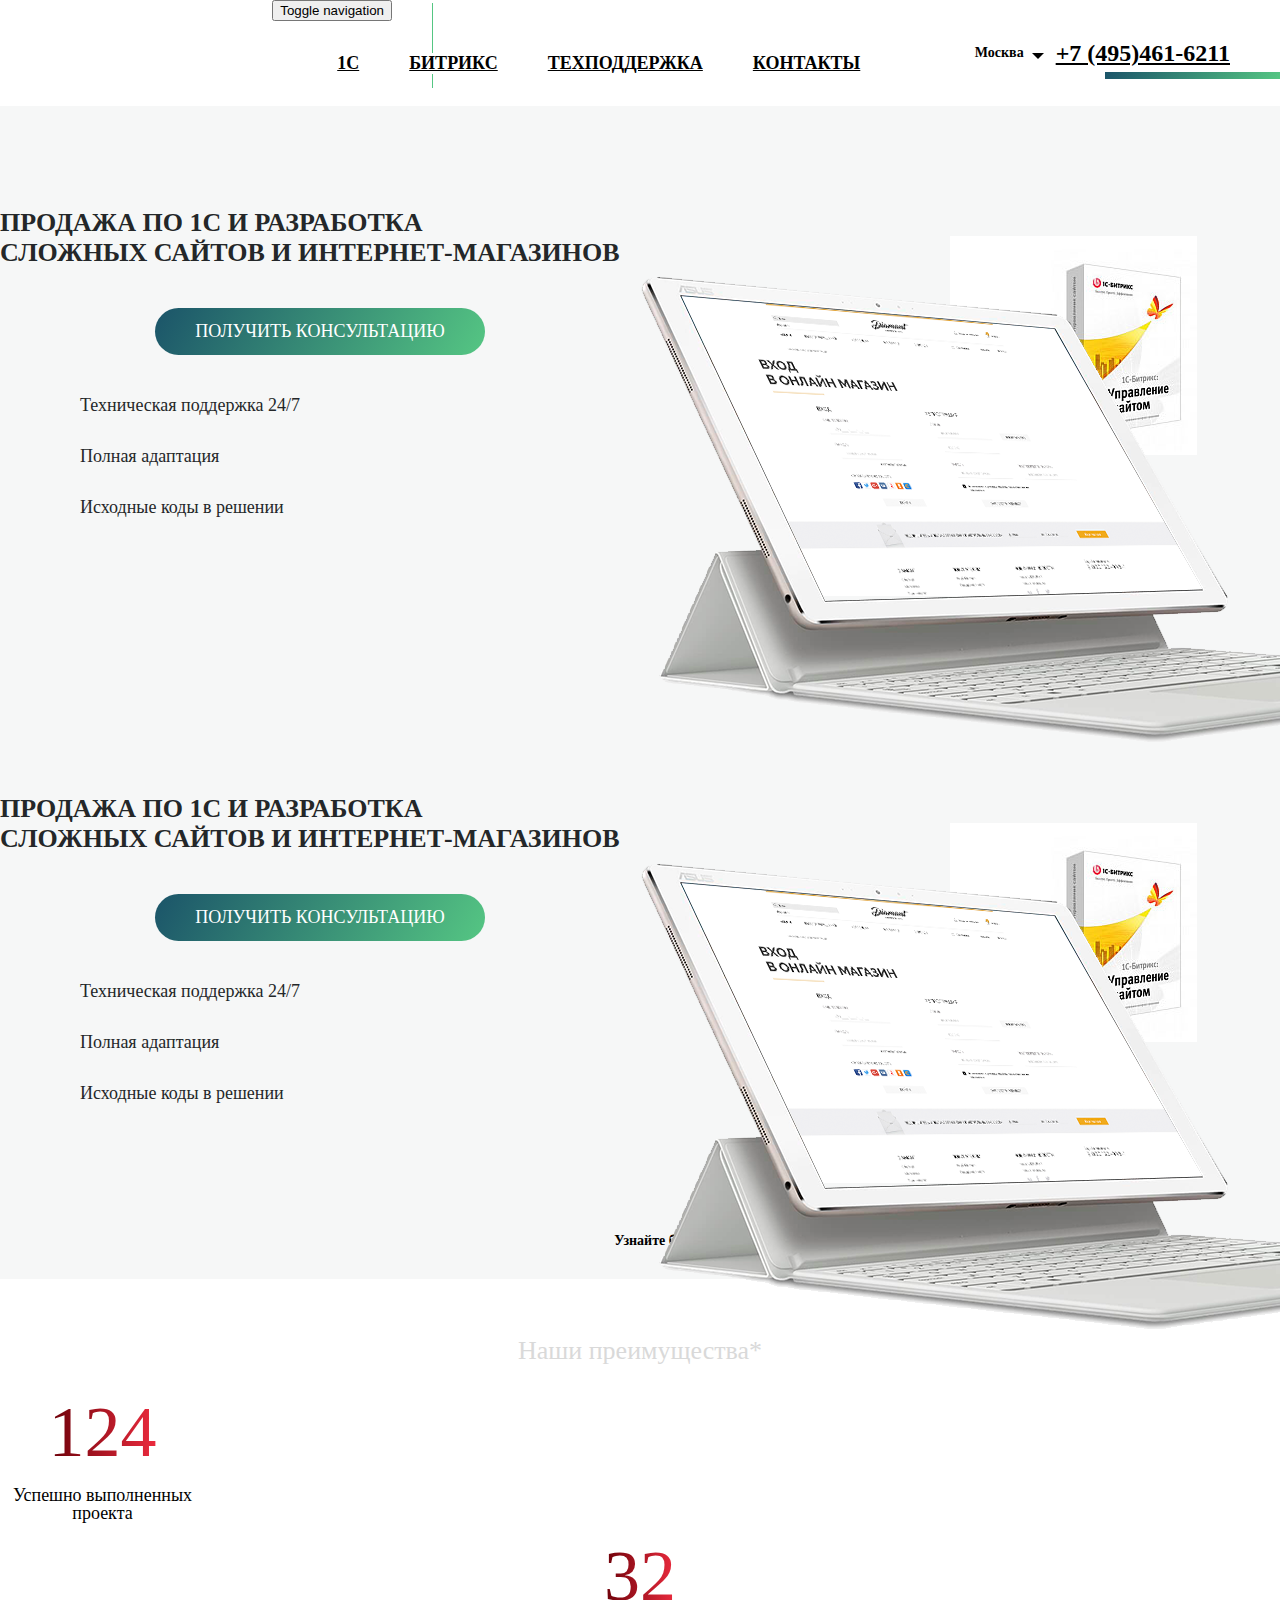
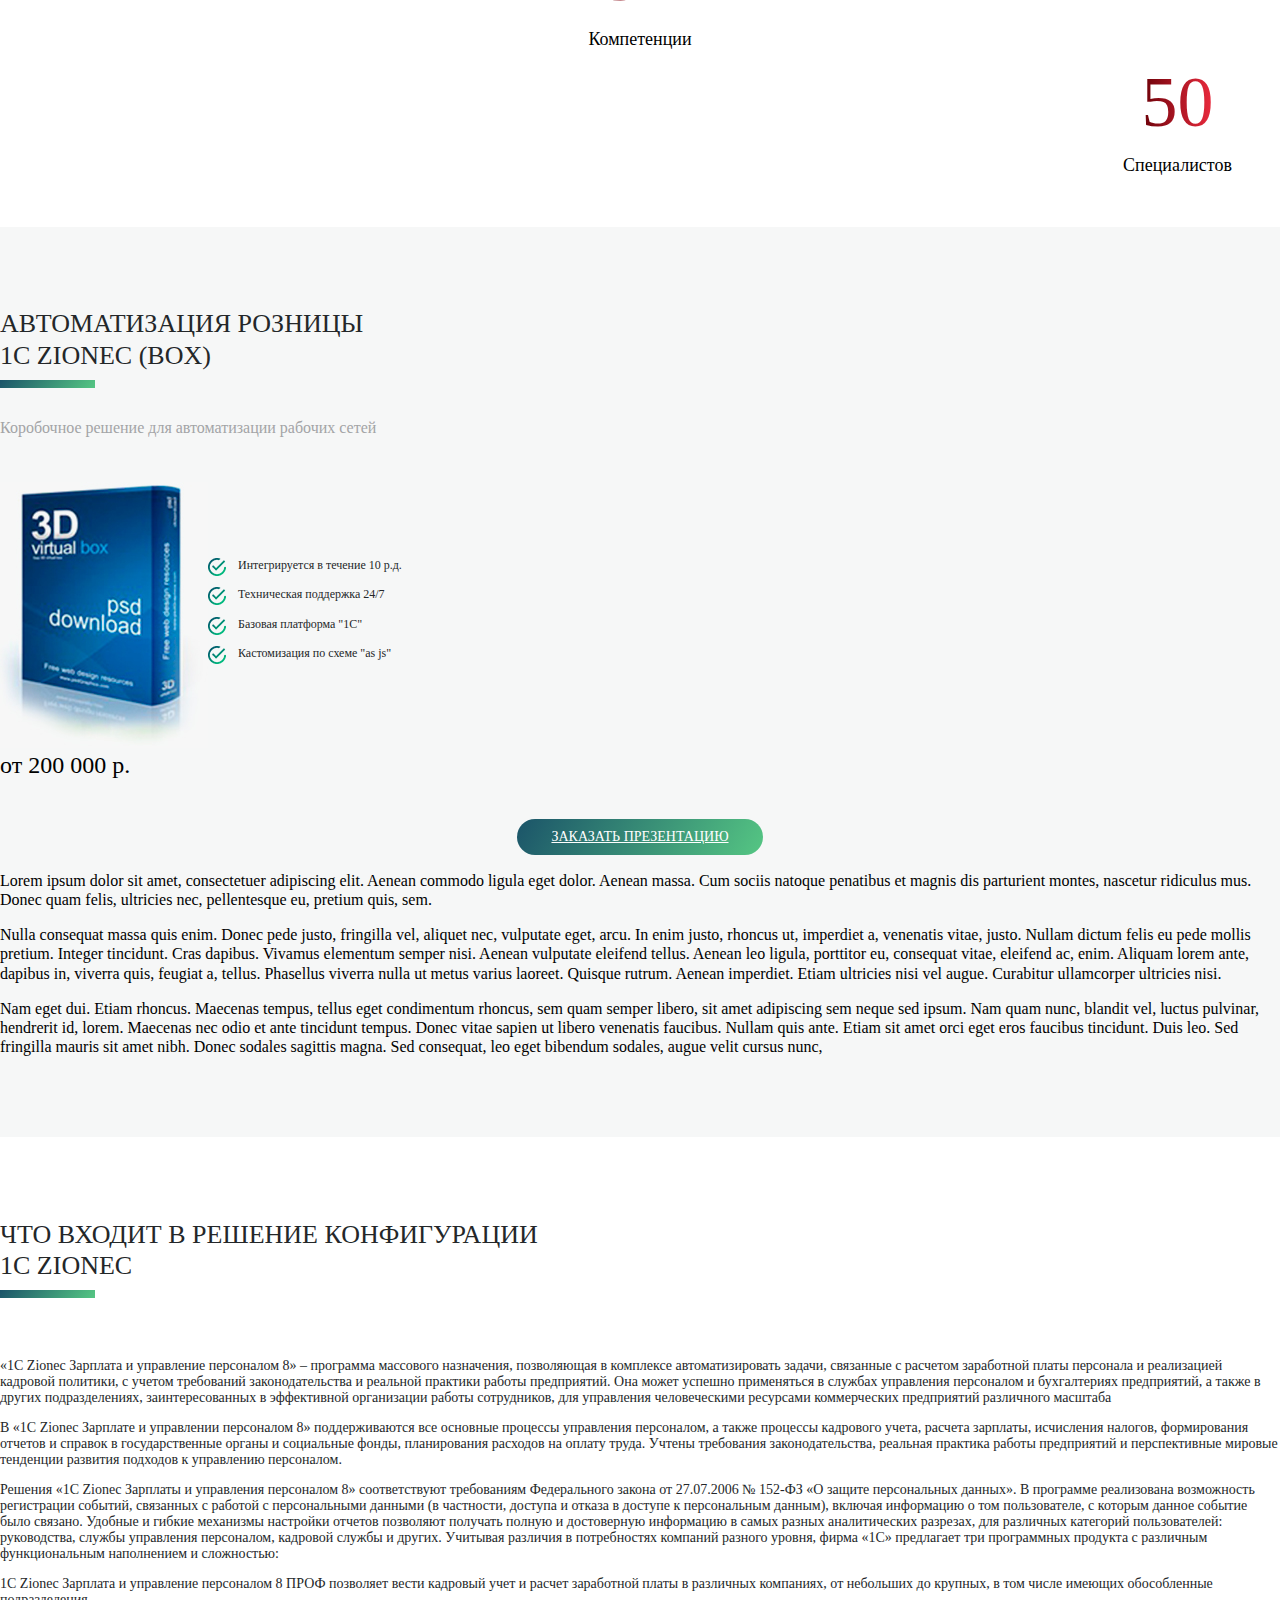
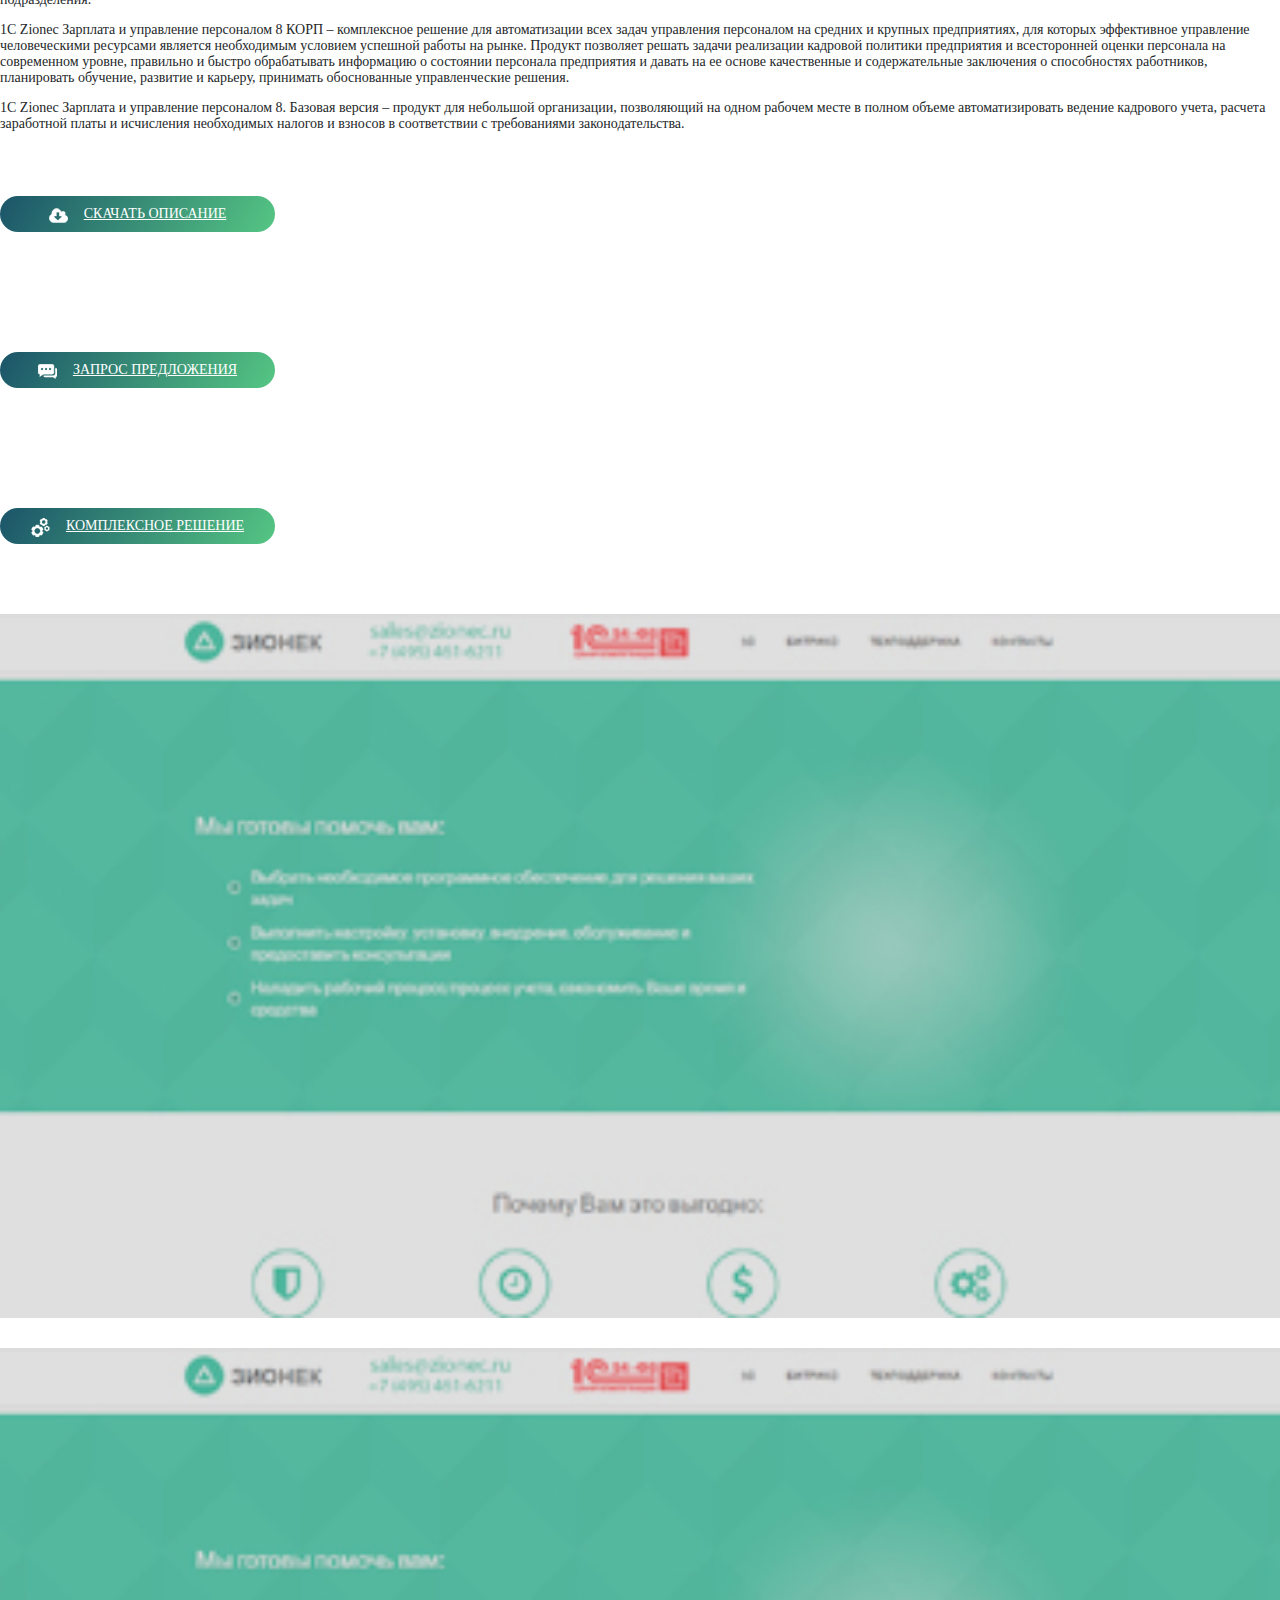
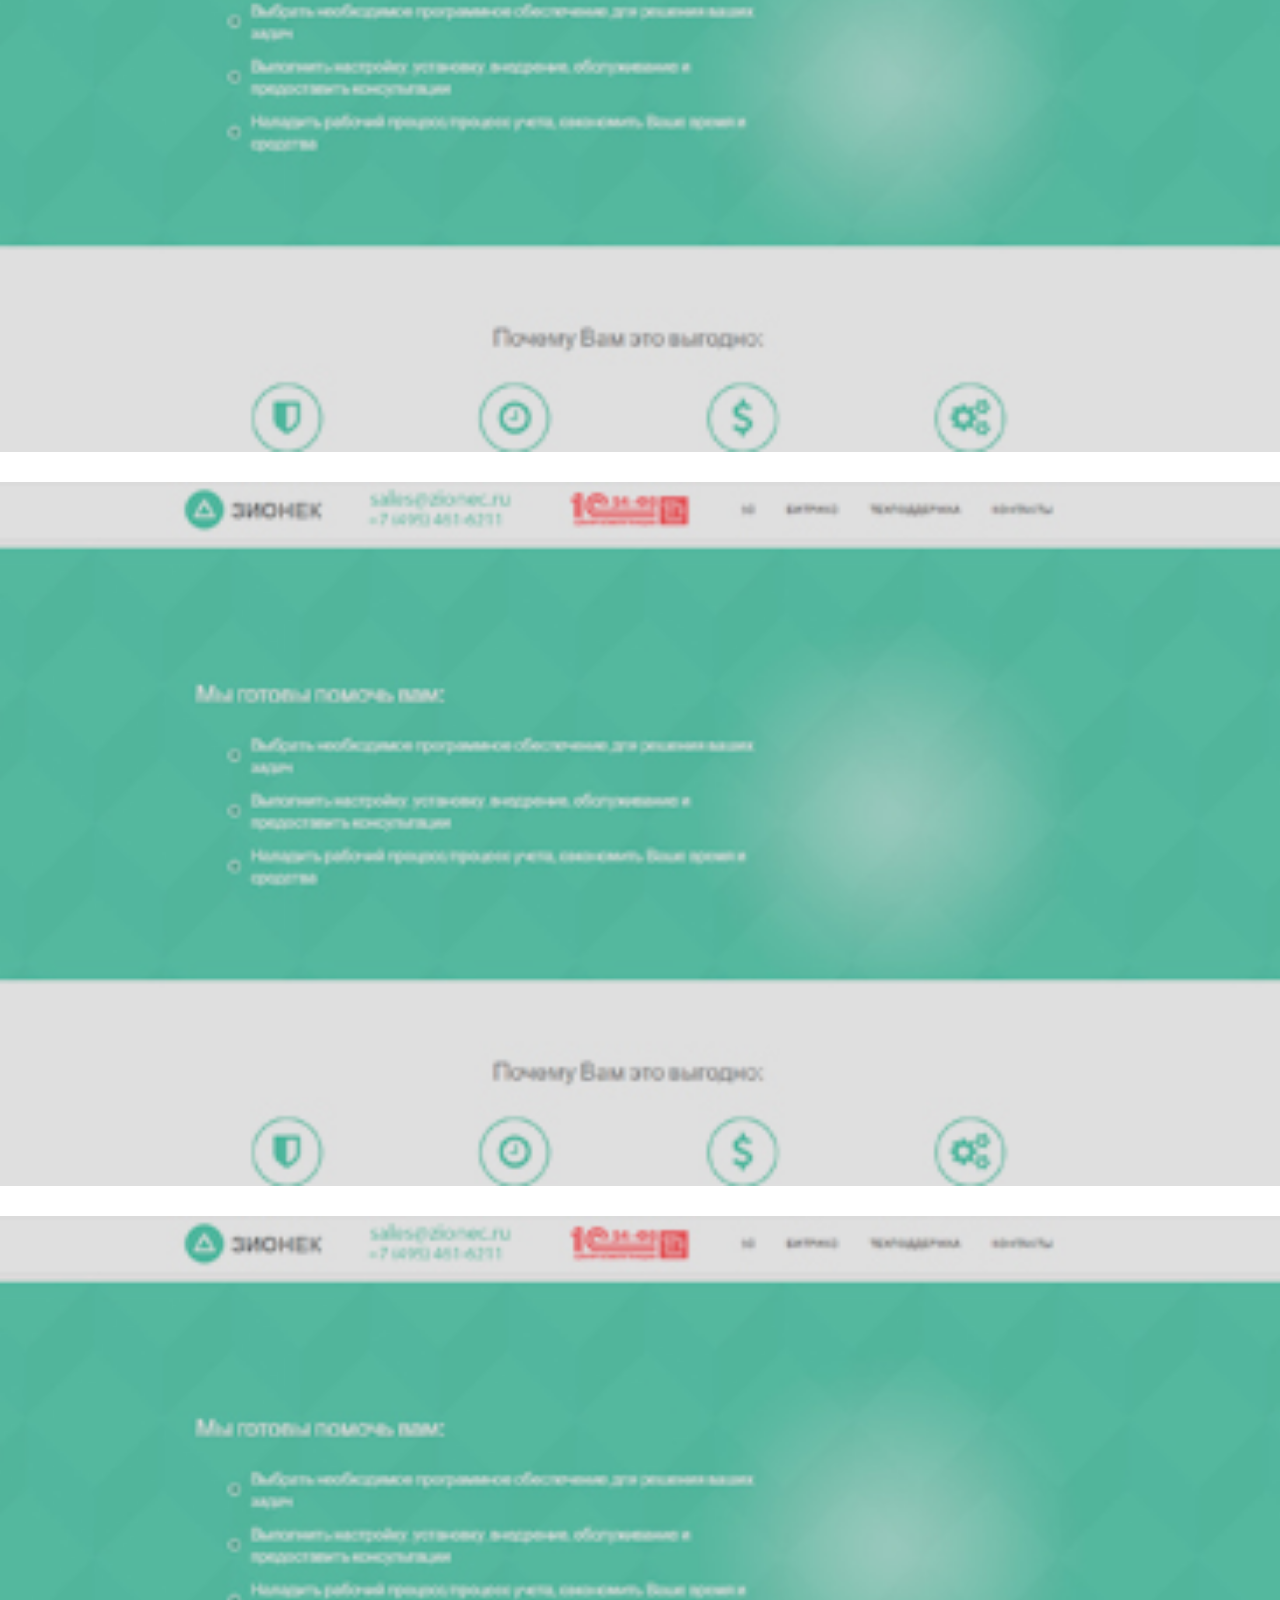
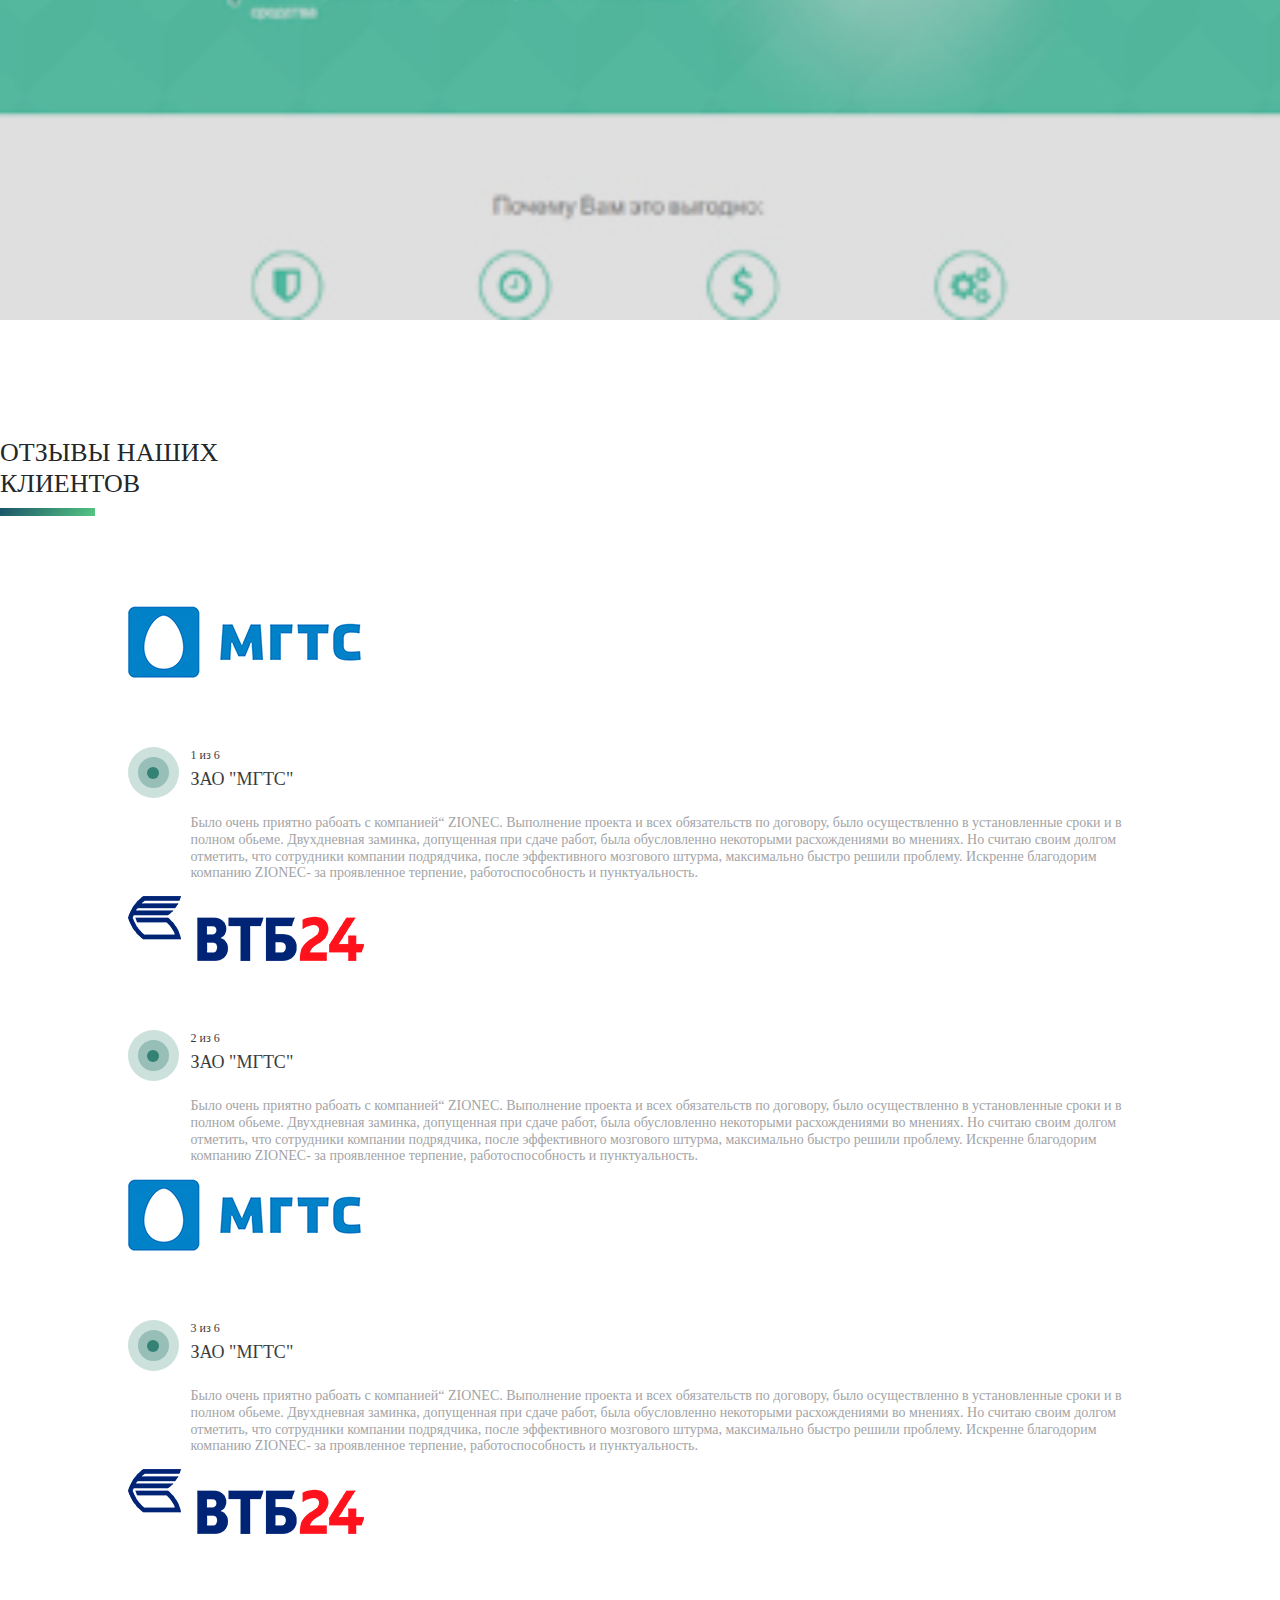
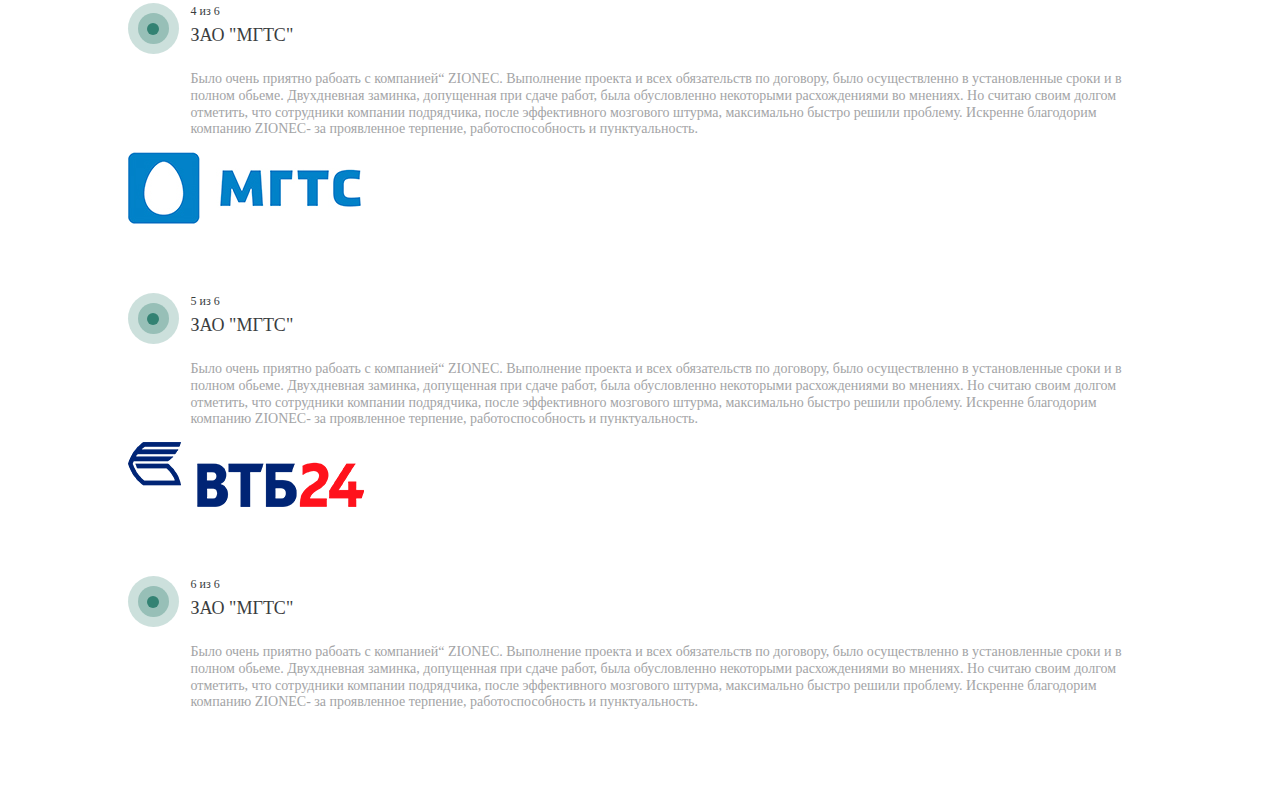
==== commit 27e7a465: "Внутренняя страница" ====
--- a/page.html
+++ b/page.html
@@ -164,6 +164,30 @@
             <div class="row">
                 <div class="col-md-12">
                     <h2 class="zag">Автоматизация розницы<br>1C Zionec (Box)</h2>
+                    <p class="grey_zag">Коробочное решение для автоматизации рабочих сетей</p>
+                </div>
+            </div>
+            <div class="row">
+                <div class="col-sm-6 col-md-5">
+                    <div class="prod_flex">
+                        <div class="img"><img src="img/prod_img.jpg" alt="" class="img-responsive"></div>
+                        <div class="markers">
+                            <ul>
+                                <li>Интегрируется в течение 10 р.д.</li>
+                                <li>Техническая поддержка 24/7</li>
+                                <li>Базовая платформа "1С"</li>
+                                <li>Кастомизация по схеме "as js"</li>
+                            </ul>
+                        </div>
+                    </div>
+                    <div class="price text-right">от 200 000 р.</div>
+                    <p class="more"><a href="#" class="but">Заказать презентацию</a></p>
+                </div>
+                <div class="col-sm-6 col-md-7">
+                    <p>Lorem ipsum dolor sit amet, consectetuer adipiscing elit. Aenean commodo ligula eget dolor. Aenean massa. Cum sociis natoque penatibus et magnis dis parturient montes, nascetur ridiculus mus. Donec quam felis, ultricies nec, pellentesque eu, pretium quis, sem. </p>
+                    <p>Nulla consequat massa quis enim. Donec pede justo, fringilla vel, aliquet nec, vulputate eget, arcu. In enim justo, rhoncus ut, imperdiet a, venenatis vitae, justo. Nullam dictum felis eu pede mollis pretium. Integer tincidunt.
+                        Cras dapibus. Vivamus elementum semper nisi. Aenean vulputate eleifend tellus. Aenean leo ligula, porttitor eu, consequat vitae, eleifend ac, enim. Aliquam lorem ante, dapibus in, viverra quis, feugiat a, tellus. Phasellus viverra nulla ut metus varius laoreet. Quisque rutrum. Aenean imperdiet. Etiam ultricies nisi vel augue. Curabitur ullamcorper ultricies nisi. </p>
+                    <p>Nam eget dui. Etiam rhoncus. Maecenas tempus, tellus eget condimentum rhoncus, sem quam semper libero, sit amet adipiscing sem neque sed ipsum. Nam quam nunc, blandit vel, luctus pulvinar, hendrerit id, lorem. Maecenas nec odio et ante tincidunt tempus. Donec vitae sapien ut libero venenatis faucibus. Nullam quis ante. Etiam sit amet orci eget eros faucibus tincidunt. Duis leo. Sed fringilla mauris sit amet nibh. Donec sodales sagittis magna. Sed consequat, leo eget bibendum sodales, augue velit cursus nunc,</p>
                 </div>
             </div>
         </div>
--- a/css/style-t.css
+++ b/css/style-t.css
@@ -486,7 +486,60 @@
 
 #product_page {
   padding: 60px 0 65px;
-  background: #f6f7f7; }
+  background: #f6f7f7;
+  position: relative; }
+  #product_page:before {
+    content: '';
+    position: absolute;
+    right: 0;
+    top: 50%;
+    width: 248px;
+    height: 358px;
+    margin-top: -179px;
+    background: url(../img/triangle_right.png) no-repeat center;
+    background-size: cover; }
+  #product_page .zag {
+    margin-bottom: 30px; }
+  #product_page .grey_zag {
+    color: #a3a4a6;
+    font-size: 16px;
+    margin-bottom: 45px; }
+  #product_page p, #product_page ul, #product_page ol {
+    color: black;
+    font-size: 16px;
+    line-height: 1.2; }
+  #product_page .prod_flex {
+    display: flex;
+    align-items: center;
+    margin-top: 30px; }
+    #product_page .prod_flex.first_prod {
+      margin-top: 30px; }
+    #product_page .prod_flex .markers ul {
+      list-style: none;
+      margin: 0;
+      padding: 0; }
+      #product_page .prod_flex .markers ul li {
+        position: relative;
+        font-size: 12px;
+        color: #242729;
+        padding-left: 30px;
+        margin-bottom: 15px; }
+        #product_page .prod_flex .markers ul li:before {
+          content: '';
+          width: 18px;
+          height: 18px;
+          display: block;
+          background: url(../img/marker.png) no-repeat center;
+          left: 0;
+          top: 0;
+          position: absolute; }
+  #product_page .price {
+    font-size: 24px;
+    margin-right: 0;
+    margin-bottom: 15px; }
+  #product_page .more {
+    text-align: center;
+    margin-top: 40px; }
 
 #product_text {
   padding-top: 60px; }
--- a/css/media-t.css
+++ b/css/media-t.css
@@ -30,7 +30,12 @@
     left: 465px; }
 
   #chosen .logos {
-    margin: 0 50px; } }
+    margin: 0 50px; }
+
+  #product_page:before {
+    width: 150px;
+    height: 217px;
+    margin-top: -108.5px; } }
 @media (max-width: 1550px) {
   #big_grey_triangle .left_triangle {
     display: none; } }
@@ -55,7 +60,10 @@
 
   .sec-lvl-2 .main-slider .one-slide .flex-first-slide .right-side .product {
     left: 360px;
-    top: 50px; } }
+    top: 50px; }
+
+  #product_page:before {
+    display: none; } }
 @media (max-width: 1300px) {
   .sec-lvl-2 .treangle-red {
     width: 150px;
@@ -322,6 +330,22 @@
     margin: 0 auto !important; }
 
   #advantages .adv.adv2 {
-    margin: 20px auto !important; } }
+    margin: 20px auto !important; }
+
+  #product_page {
+    padding: 35px 0; }
+
+  #product_page .prod_flex {
+    margin-top: 0; }
+
+  #product_page .more {
+    margin-bottom: 30px;
+    margin-top: 20px; }
+
+  #product_text {
+    padding: 35px 0 0; }
+
+  #product_text .zag {
+    margin-bottom: 20px; } }
 
 /*# sourceMappingURL=media-t.css.map */
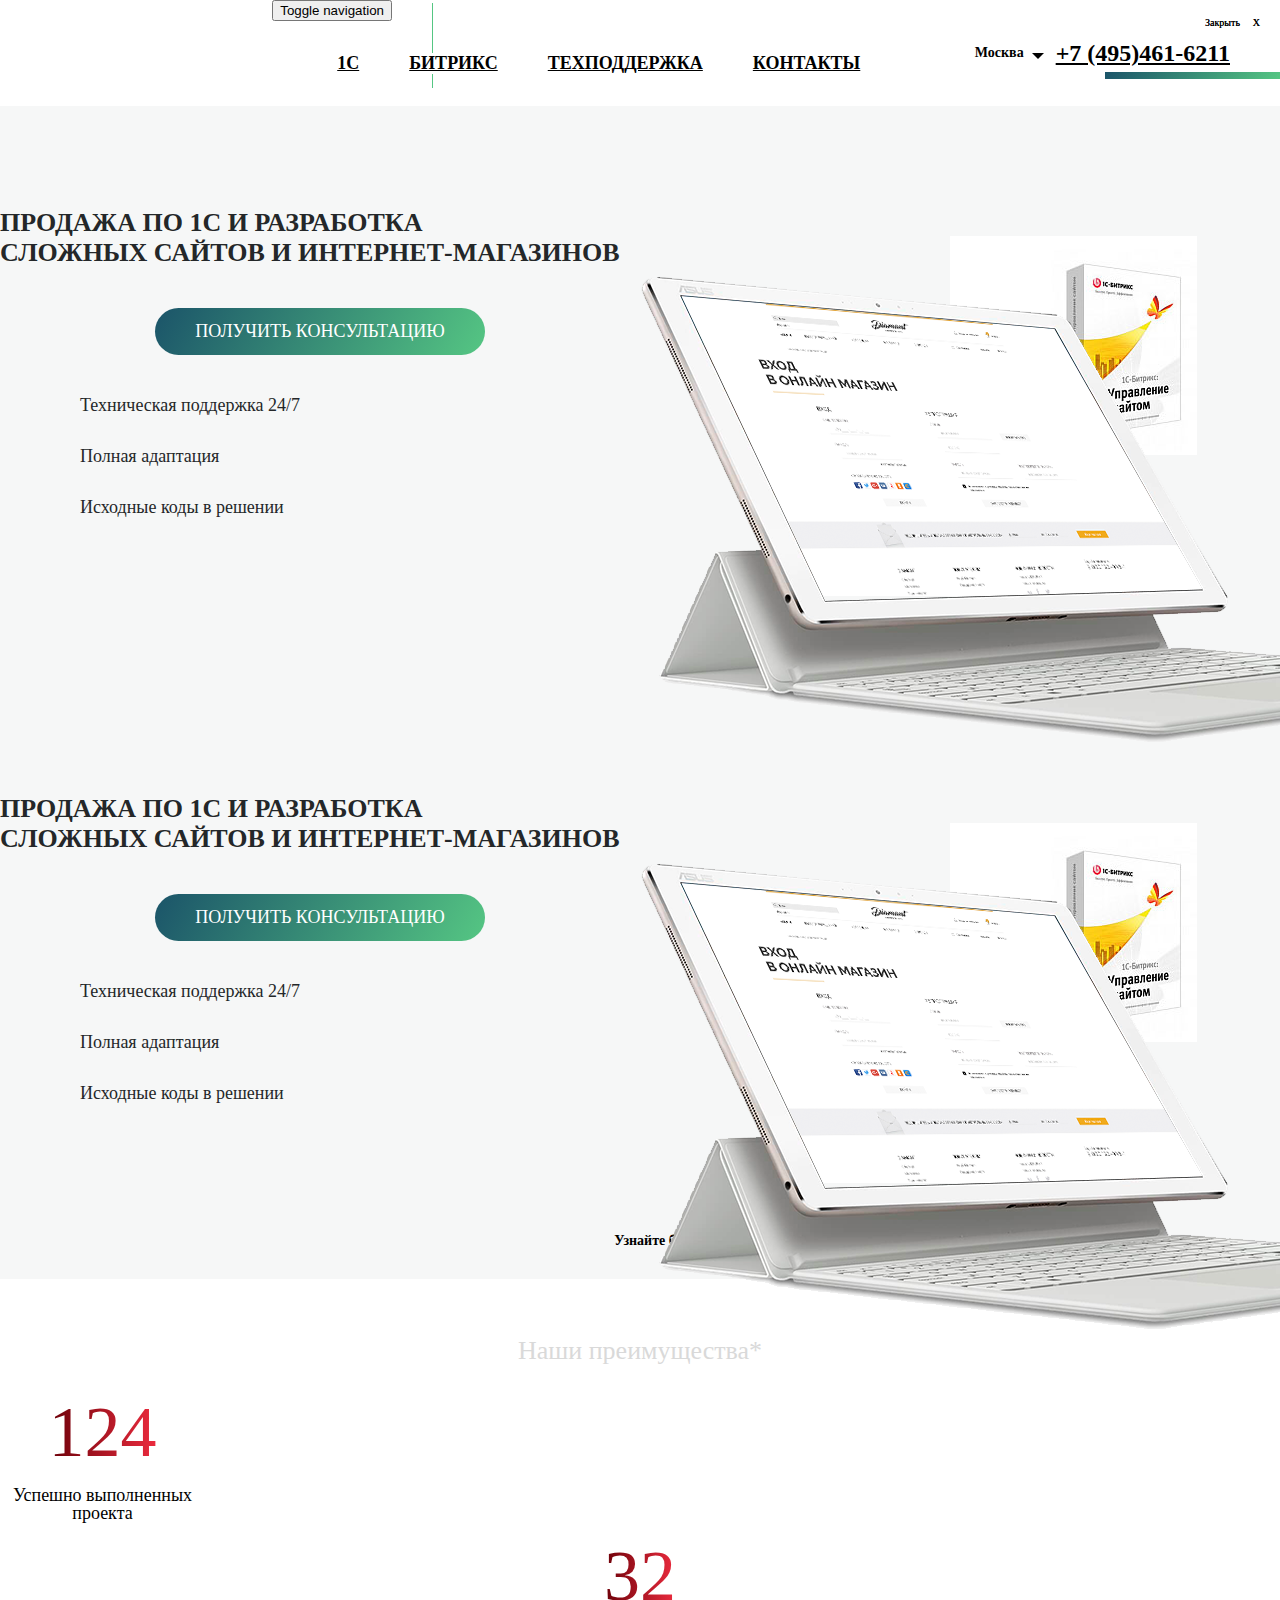
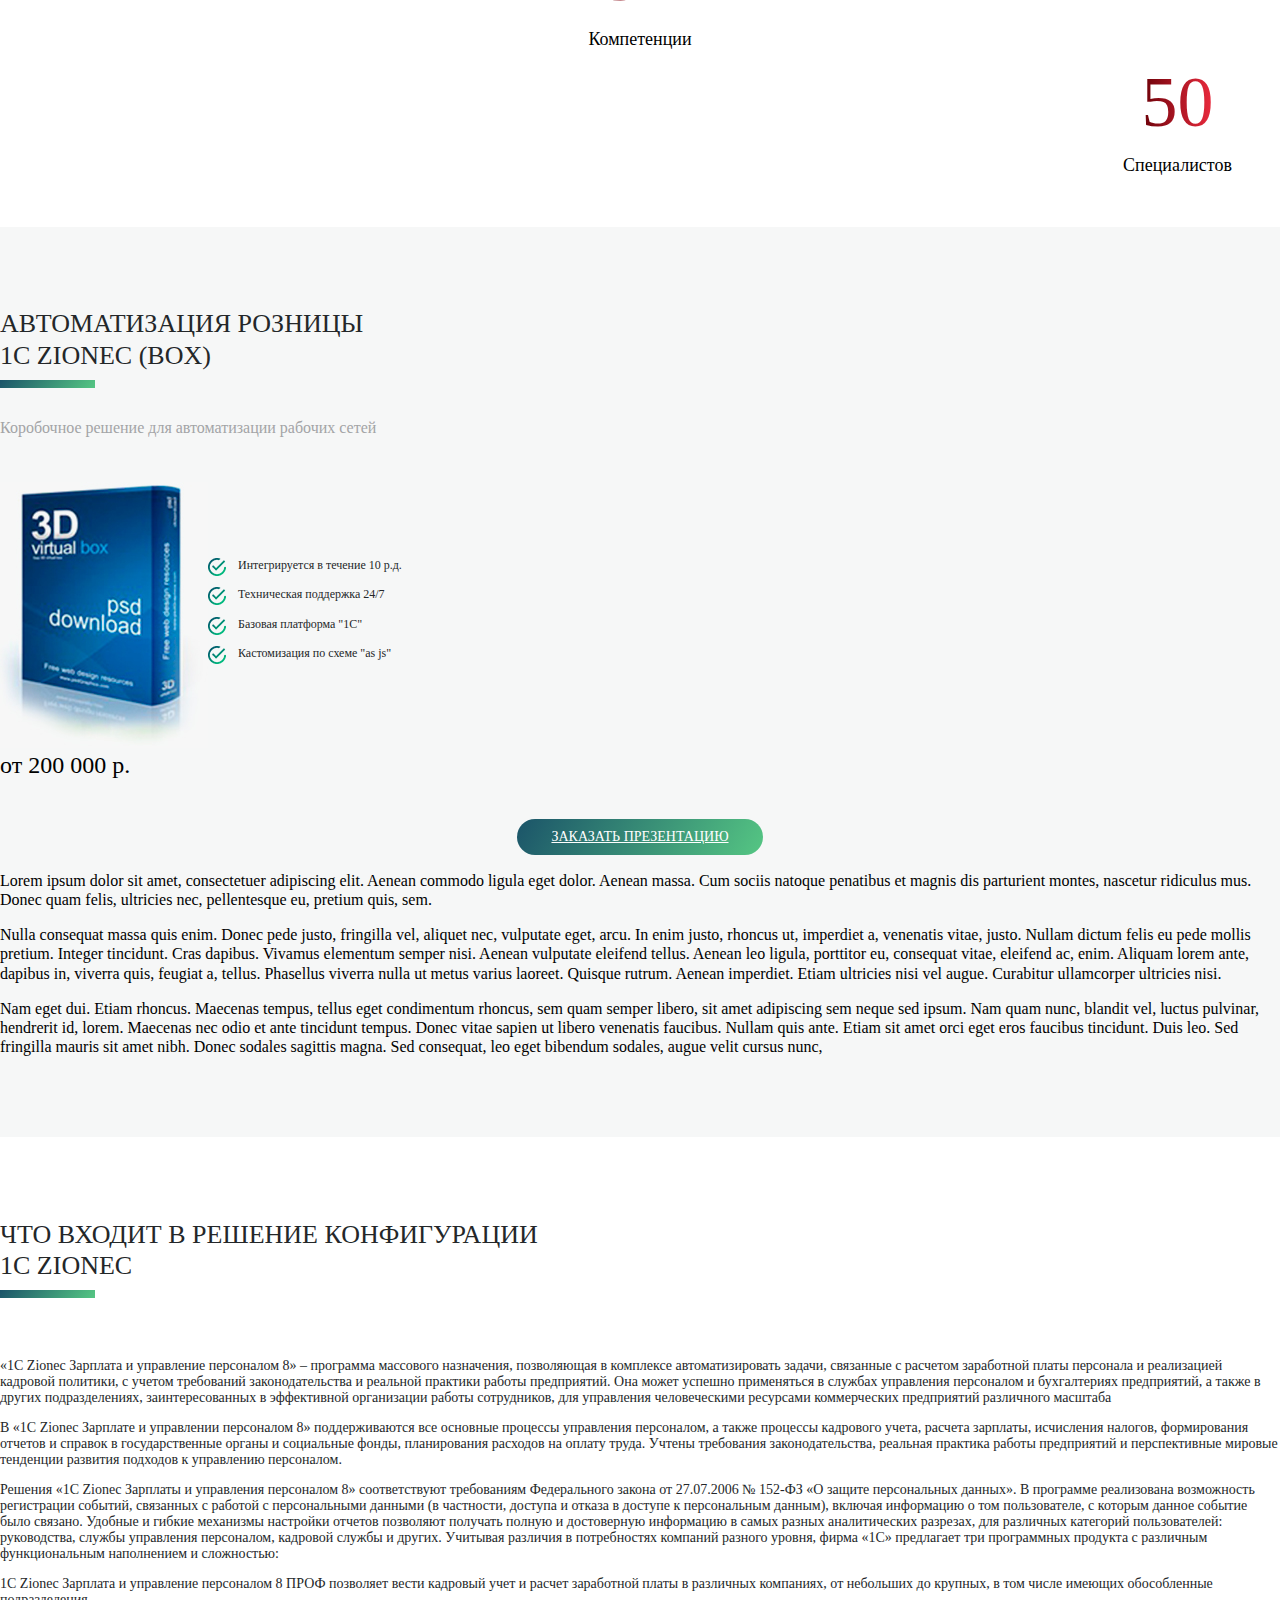
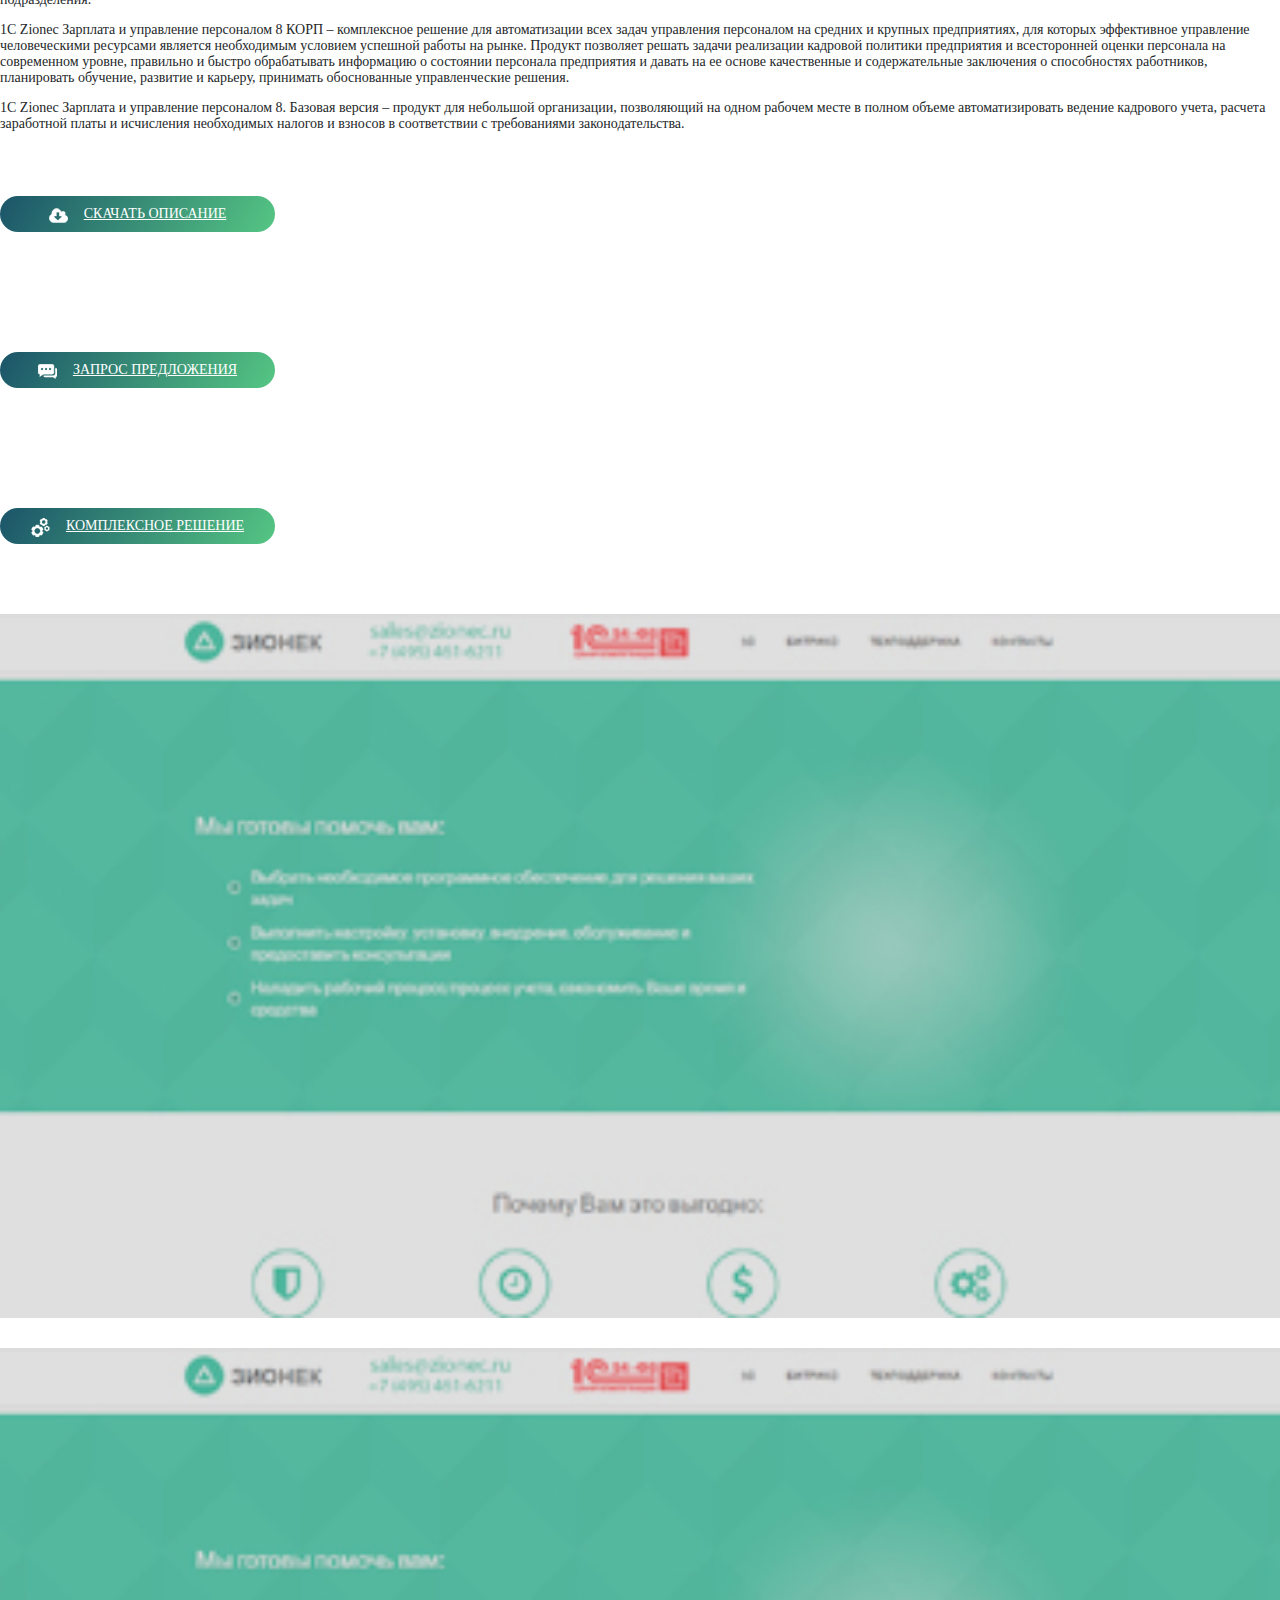
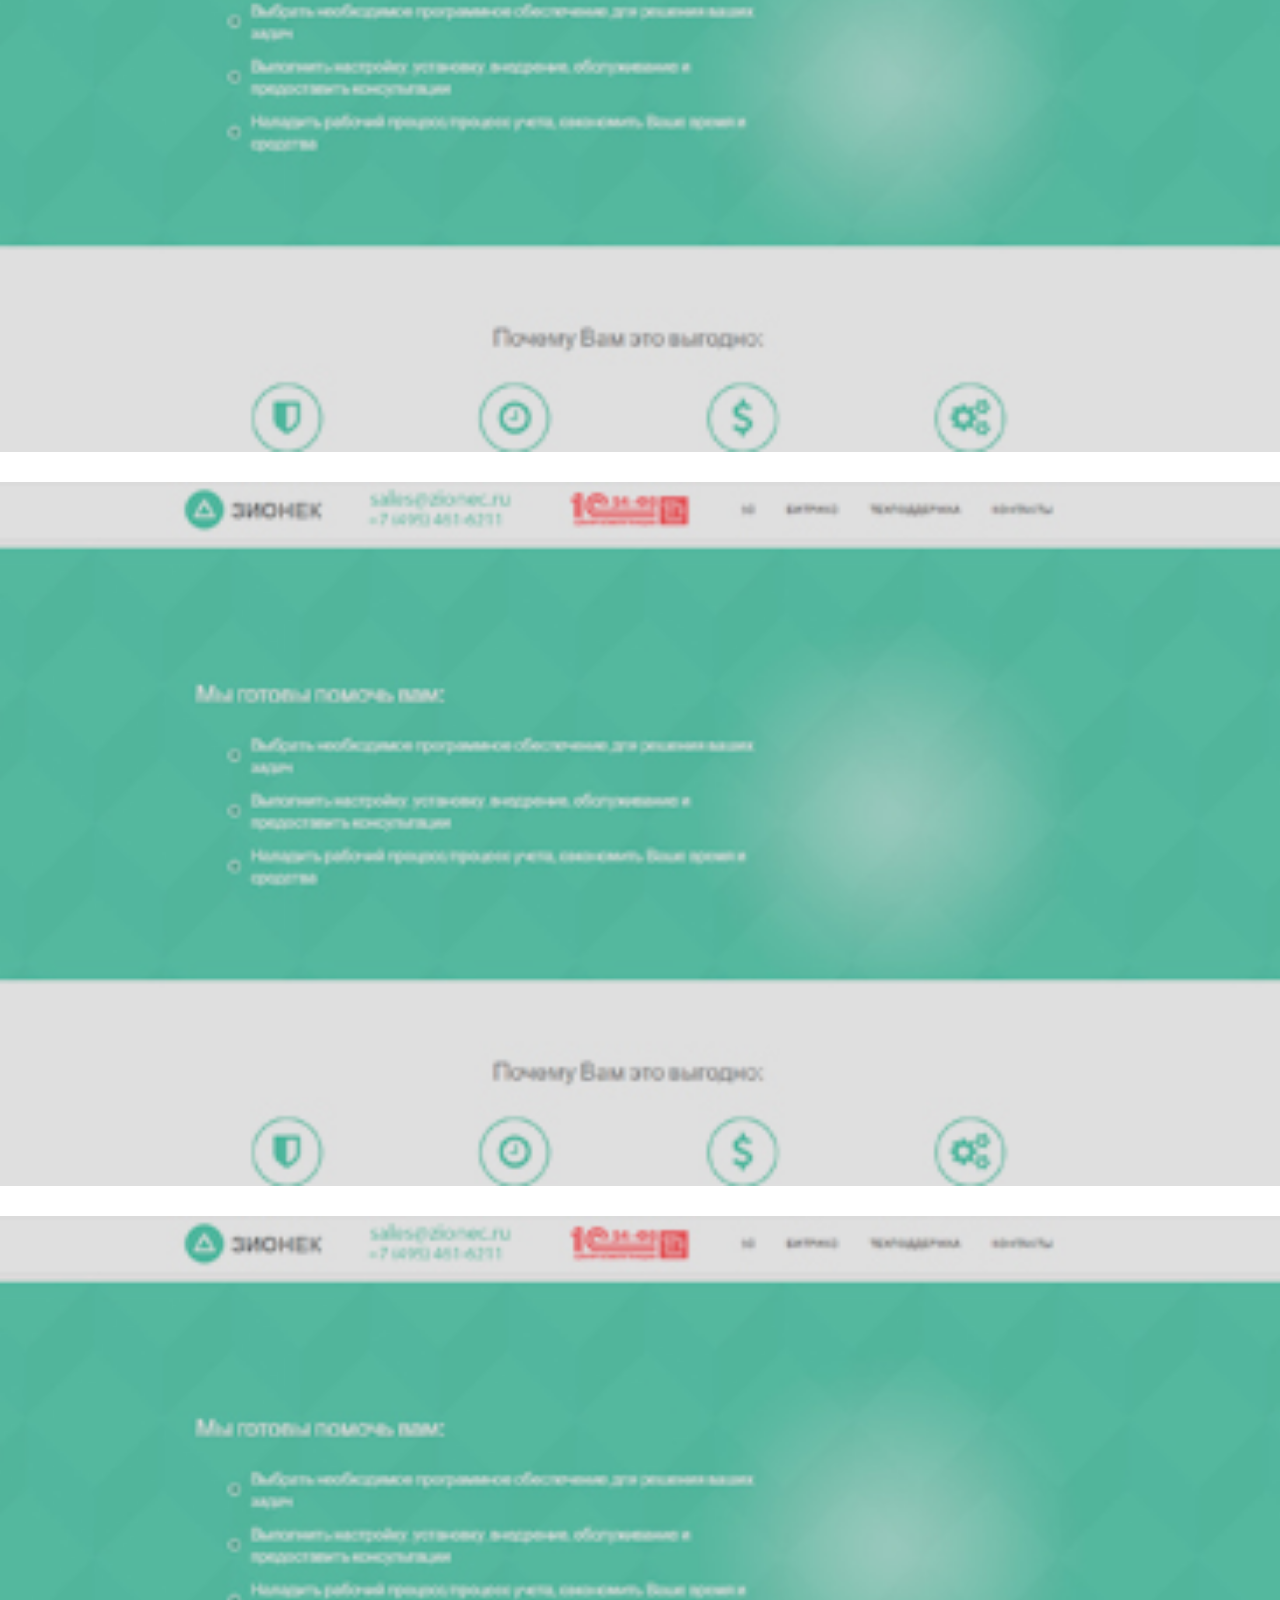
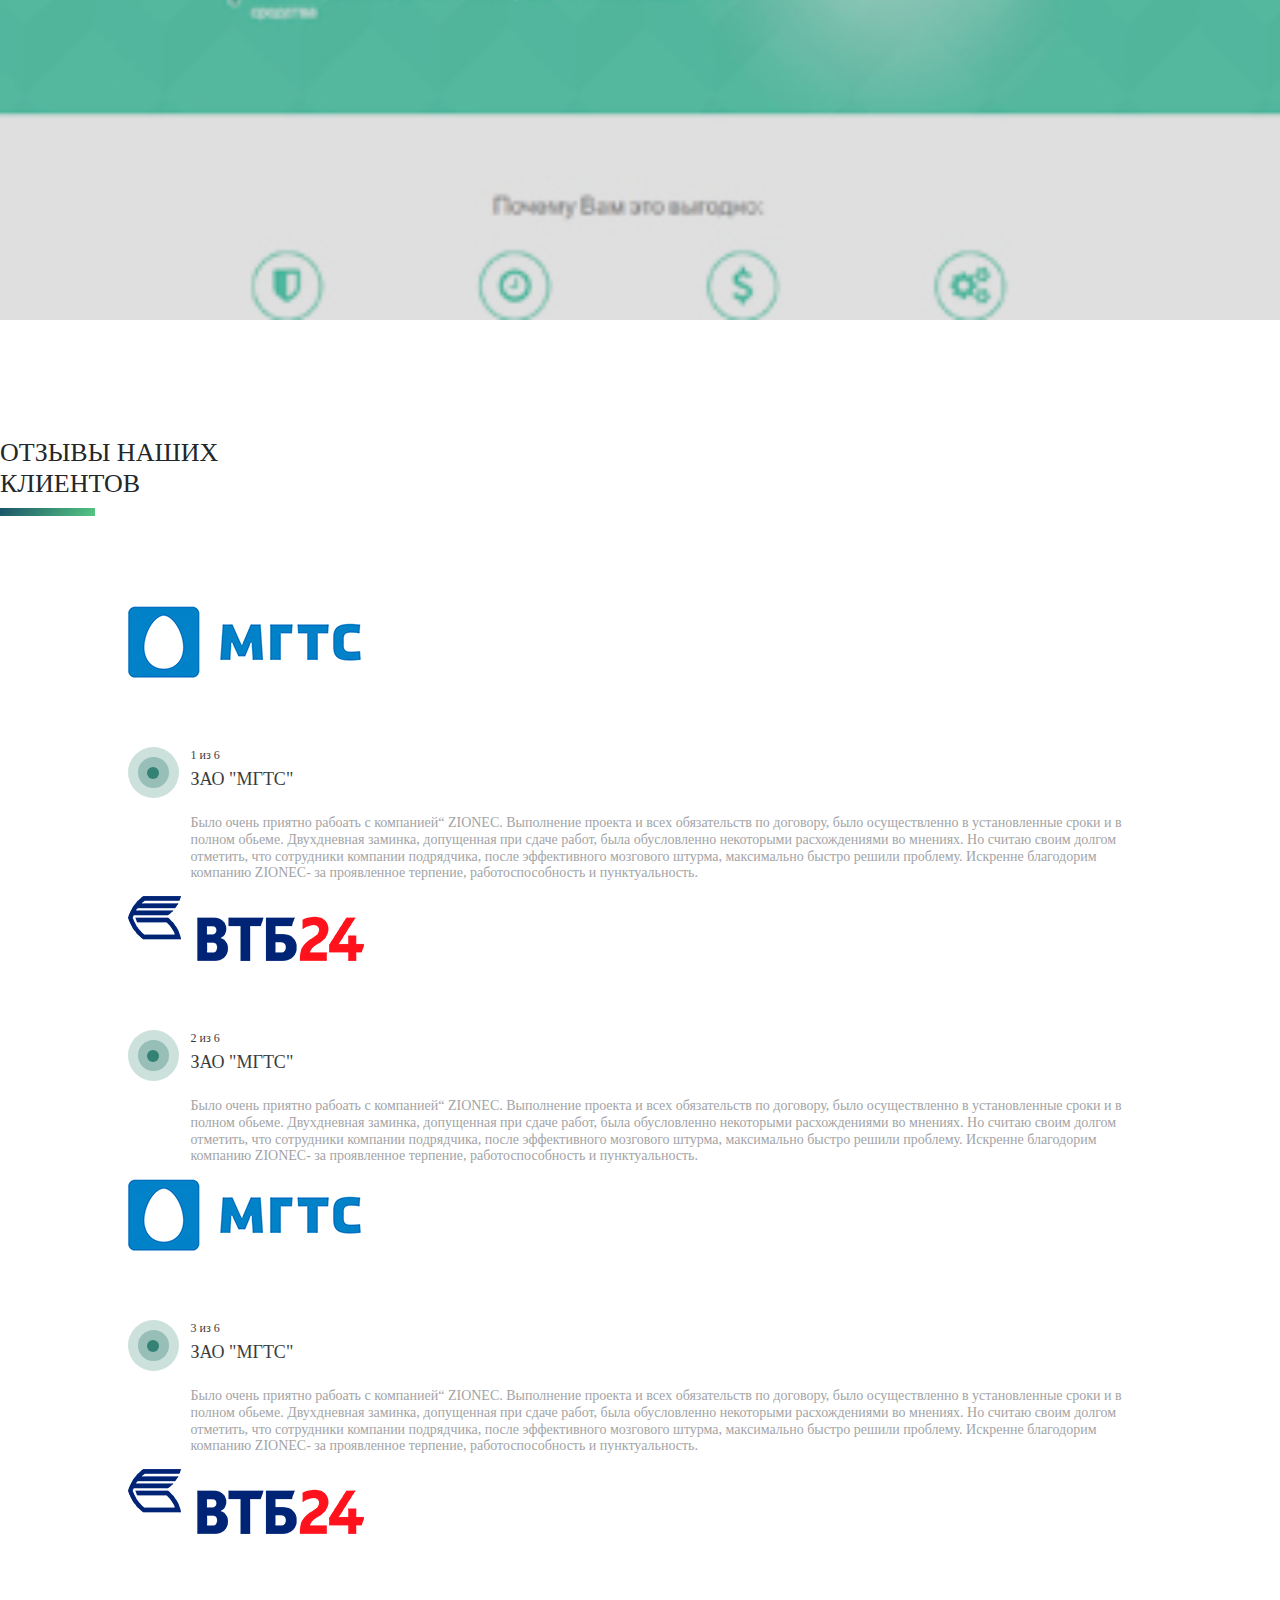
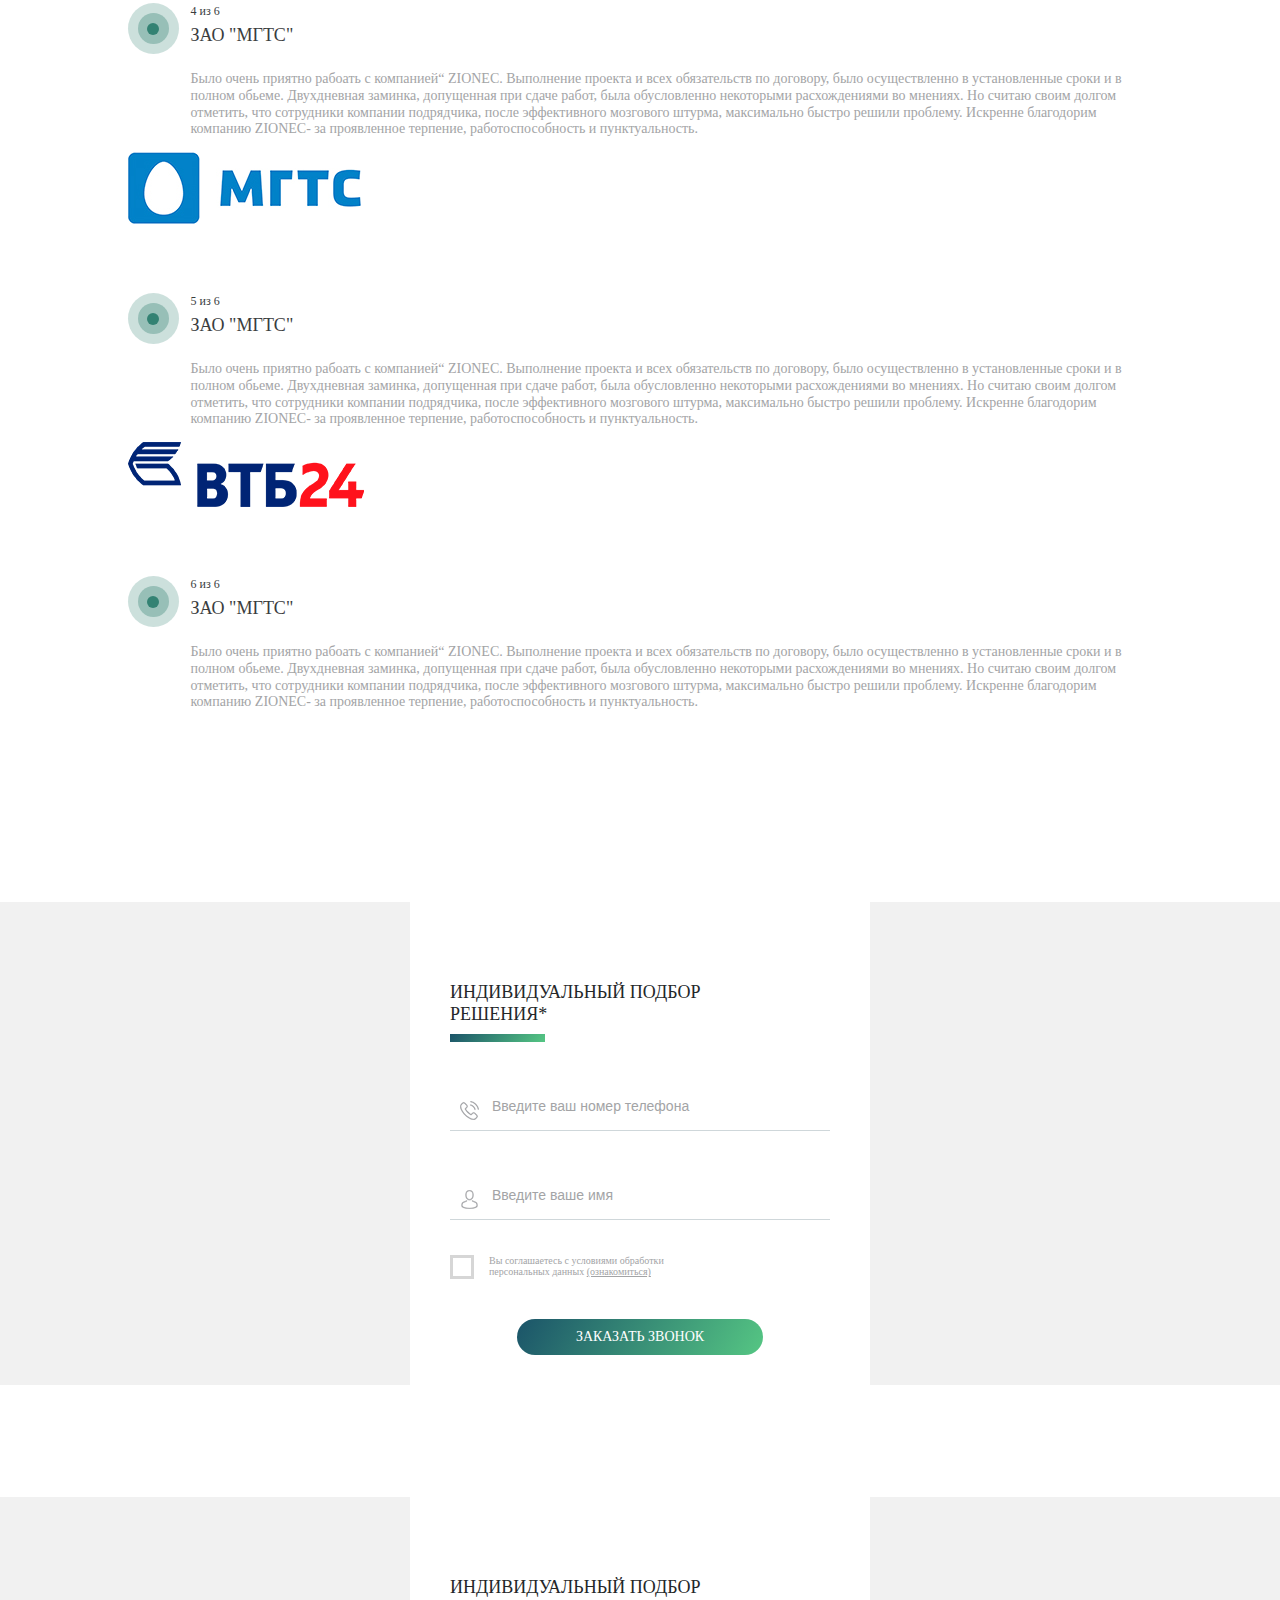
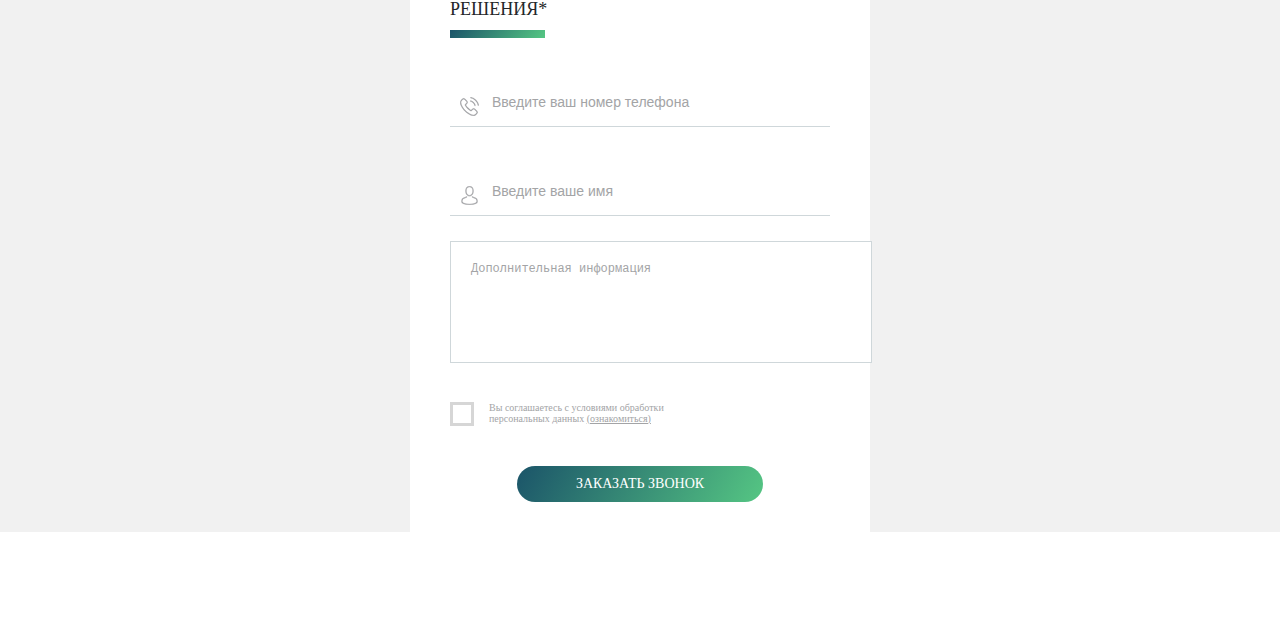
==== commit 2dc17c6a: "qq" ====
--- a/page.html
+++ b/page.html
@@ -348,15 +348,58 @@
             </div>
         </div>
     </section>
-    
-    
-    
-    
-    
-    
-    
-    
-    
+
+
+
+
+
+
+
+    <div class="modal modal-sec fade" id="modal_form">
+        <div class="modal-dialog">
+            <div class="modal-contant">
+                <div class="modal-body">
+                    <span class="span_close" data-dismiss="modal">Закрыть</span>
+                    <h5 class="zag">Индивидуальный подбор<br>решения*</h5>
+                    <form>
+                        <div class="input_wrap phone"><input type="text" placeholder="Введите ваш номер телефона"></div>
+                        <div class="input_wrap name"><input type="text" placeholder="Введите ваше имя"></div>
+                        <div class="checkbox_wrap">
+                            <div class="check-style">
+                                <input type="checkbox" class="checkbox" name="" id="checkbox-2">
+                                <label for="checkbox-2"></label>
+                            </div>
+                            <div class="check_label">Вы соглашаетесь с условиями обработки<br>персональных данных <a href="#">(ознакомиться)</a></div>
+                        </div>
+                        <button type="submit" class="but">Заказать звонок</button>
+                    </form>
+                </div>
+            </div>
+        </div>
+    </div>
+    <div class="modal modal-sec fade" id="modal_with_com">
+        <div class="modal-dialog">
+            <div class="modal-contant">
+                <div class="modal-body">
+                    <span class="span_close" data-dismiss="modal">Закрыть</span>
+                    <h5 class="zag">Индивидуальный подбор<br>решения*</h5>
+                    <form>
+                        <div class="input_wrap phone"><input type="text" placeholder="Введите ваш номер телефона"></div>
+                        <div class="input_wrap name"><input type="text" placeholder="Введите ваше имя"></div>
+                        <textarea placeholder="Дополнительная информация"></textarea>
+                        <div class="checkbox_wrap">
+                            <div class="check-style">
+                                <input type="checkbox" class="checkbox" name="" id="checkbox-2">
+                                <label for="checkbox-2"></label>
+                            </div>
+                            <div class="check_label">Вы соглашаетесь с условиями обработки<br>персональных данных <a href="#">(ознакомиться)</a></div>
+                        </div>
+                        <button type="submit" class="but">Заказать звонок</button>
+                    </form>
+                </div>
+            </div>
+        </div>
+    </div>
     
     
     
--- a/css/style-t.css
+++ b/css/style-t.css
@@ -566,4 +566,130 @@
       background: center center no-repeat;
       background-size: cover; }
 
+/* МОДАЛКА */
+.modal {
+  background: rgba(232, 232, 232, 0.6); }
+  .modal .modal-dialog {
+    max-width: 460px;
+    margin: 112px auto; }
+    .modal .modal-dialog .modal-body {
+      background: white;
+      padding: 50px 40px 30px; }
+      .modal .modal-dialog .modal-body .span_close {
+        font-size: 10px;
+        color: black;
+        position: absolute;
+        right: 20px;
+        top: 17px;
+        padding-right: 20px;
+        cursor: pointer; }
+        .modal .modal-dialog .modal-body .span_close:after {
+          content: 'X';
+          font-size: 10px;
+          color: black;
+          position: absolute;
+          right: 0;
+          top: 0; }
+      .modal .modal-dialog .modal-body .zag {
+        font-size: 18px; }
+      .modal .modal-dialog .modal-body .input_wrap {
+        margin-top: 40px;
+        border-bottom: 1px solid #cfd7da;
+        padding: 15px 0 15px 40px;
+        position: relative; }
+        .modal .modal-dialog .modal-body .input_wrap input {
+          font-size: 14px;
+          color: #a3a4a6;
+          width: 100%;
+          border: 0;
+          outline: none; }
+        .modal .modal-dialog .modal-body .input_wrap:before {
+          content: '';
+          position: absolute;
+          left: 10px;
+          top: 19px;
+          width: 19px;
+          height: 19px;
+          background-image: url(../img/modal_form_icons.png);
+          background-repeat: no-repeat; }
+        .modal .modal-dialog .modal-body .input_wrap.phone:before {
+          background-position: 0 0; }
+        .modal .modal-dialog .modal-body .input_wrap.name:before {
+          background-position: 0 -19px; }
+      .modal .modal-dialog .modal-body textarea {
+        margin-top: 25px;
+        width: 100%;
+        border: 1px solid #cfd7da;
+        resize: none;
+        color: #a3a4a6;
+        font-size: 12px;
+        padding: 20px;
+        height: 80px;
+        outline: none; }
+      .modal .modal-dialog .modal-body input::-webkit-input-placeholder {
+        color: #a3a4a6; }
+      .modal .modal-dialog .modal-body input::-moz-placeholder {
+        color: #a3a4a6; }
+      .modal .modal-dialog .modal-body input:-moz-placeholder {
+        color: #a3a4a6; }
+      .modal .modal-dialog .modal-body input:-ms-input-placeholder {
+        color: #a3a4a6; }
+      .modal .modal-dialog .modal-body textarea::-webkit-input-placeholder {
+        color: #a3a4a6; }
+      .modal .modal-dialog .modal-body textarea::-moz-placeholder {
+        color: #a3a4a6; }
+      .modal .modal-dialog .modal-body textarea:-moz-placeholder {
+        color: #a3a4a6; }
+      .modal .modal-dialog .modal-body textarea:-ms-input-placeholder {
+        color: #a3a4a6; }
+      .modal .modal-dialog .modal-body .checkbox_wrap {
+        display: flex;
+        justify-content: flex-start;
+        position: relative;
+        overflow: hidden;
+        margin-bottom: 20px;
+        margin-top: 35px; }
+        .modal .modal-dialog .modal-body .checkbox_wrap .check-style {
+          margin-right: 15px; }
+          .modal .modal-dialog .modal-body .checkbox_wrap .check-style .checkbox {
+            width: 0;
+            height: 0;
+            display: block;
+            position: absolute;
+            left: -5000px;
+            top: 0; }
+          .modal .modal-dialog .modal-body .checkbox_wrap .check-style label {
+            display: block;
+            width: 18px;
+            height: 18px;
+            background: #fff;
+            border: 3px solid #d6d6d6;
+            position: relative;
+            cursor: pointer; }
+            .modal .modal-dialog .modal-body .checkbox_wrap .check-style label:before {
+              content: "";
+              display: block;
+              position: absolute;
+              opacity: 0;
+              width: 8px;
+              height: 8px;
+              background: #d6d6d6;
+              top: 2px;
+              left: 2px; }
+          .modal .modal-dialog .modal-body .checkbox_wrap .check-style .checkbox:checked + label:before {
+            opacity: 1; }
+        .modal .modal-dialog .modal-body .checkbox_wrap .check_label {
+          color: #a3a4a6;
+          font-size: 10px; }
+          .modal .modal-dialog .modal-body .checkbox_wrap .check_label a {
+            color: #a3a4a6;
+            text-decoration: underline; }
+            .modal .modal-dialog .modal-body .checkbox_wrap .check_label a:hover {
+              text-decoration: none; }
+      .modal .modal-dialog .modal-body .but {
+        border: none;
+        outline: none;
+        display: block;
+        margin: 40px auto 0; }
+
 /*# sourceMappingURL=style-t.css.map */
--- a/css/style.css
+++ b/css/style.css
@@ -210,4 +210,123 @@
       padding-bottom: 5px;
       cursor: pointer; }
 
+.footer-sec {
+  display: flex;
+  position: relative;
+  border-top: 1px solid #f6f7f7; }
+  .footer-sec .abs-scroll-top {
+    position: absolute;
+    bottom: 20px;
+    left: 50%;
+    transform: translateX(-50%);
+    z-index: 30; }
+    .footer-sec .abs-scroll-top span {
+      display: block;
+      padding-left: 50px;
+      background-image: url(../img/scroll-down.png);
+      background-repeat: no-repeat;
+      font-size: 14px;
+      font-weight: bold;
+      padding-bottom: 5px;
+      cursor: pointer; }
+  .footer-sec .left-side {
+    width: 375px;
+    flex-shrink: 0;
+    padding-bottom: 40px;
+    display: flex;
+    align-items: flex-end;
+    justify-content: center;
+    position: relative; }
+    .footer-sec .left-side .abs-logo {
+      position: absolute;
+      left: 0;
+      top: 80px; }
+    .footer-sec .left-side .reserved {
+      color: #c5c9cc;
+      font-size: 14px; }
+  .footer-sec .right-side {
+    width: 375px;
+    flex-shrink: 0;
+    padding-bottom: 40px;
+    display: flex;
+    align-items: flex-end;
+    justify-content: center; }
+    .footer-sec .right-side .sitemap {
+      font-size: 14px;
+      color: #000;
+      transition: 0.3s; }
+      .footer-sec .right-side .sitemap:hover {
+        color: #4eb77f; }
+  .footer-sec .mid-side {
+    width: 100%;
+    display: flex; }
+    .footer-sec .mid-side .side-of-footer {
+      padding: 70px 15px 100px 15px;
+      width: 100%; }
+      .footer-sec .mid-side .side-of-footer h6 {
+        font-weight: normal;
+        font-size: 18px;
+        text-transform: uppercase;
+        font-family: ClearSansBold;
+        margin-bottom: 30px; }
+      .footer-sec .mid-side .side-of-footer ul {
+        margin: 0;
+        list-style: none; }
+        .footer-sec .mid-side .side-of-footer ul li {
+          margin-bottom: 5px;
+          position: relative;
+          z-index: 20; }
+          .footer-sec .mid-side .side-of-footer ul li a, .footer-sec .mid-side .side-of-footer ul li span {
+            cursor: pointer;
+            font-size: 16px;
+            color: #a3a4a6;
+            transition: 0.3s; }
+            .footer-sec .mid-side .side-of-footer ul li a:hover, .footer-sec .mid-side .side-of-footer ul li span:hover {
+              color: #4eb77f; }
+      .footer-sec .mid-side .side-of-footer.form-footer {
+        position: relative;
+        width: 182%;
+        max-width: 411px;
+        margin-right: 25px; }
+        .footer-sec .mid-side .side-of-footer.form-footer h6 {
+          color: #fff; }
+        .footer-sec .mid-side .side-of-footer.form-footer:before {
+          content: "";
+          display: block;
+          position: absolute;
+          top: 0;
+          left: 0;
+          width: 100%;
+          height: 100%;
+          transform: skewX(33deg);
+          background: linear-gradient(135deg, #21606c 0%, #50bb80 100%); }
+        .footer-sec .mid-side .side-of-footer.form-footer .z-index {
+          position: relative;
+          z-index: 10; }
+          .footer-sec .mid-side .side-of-footer.form-footer .z-index .inputs {
+            display: flex; }
+            .footer-sec .mid-side .side-of-footer.form-footer .z-index .inputs input {
+              color: #fff;
+              background: transparent;
+              border: none;
+              outline: none;
+              border-bottom: 1px solid #fff;
+              font-size: 14px;
+              padding-bottom: 5px;
+              margin-bottom: 35px; }
+              .footer-sec .mid-side .side-of-footer.form-footer .z-index .inputs input:first-child {
+                margin-right: 40px; }
+            .footer-sec .mid-side .side-of-footer.form-footer .z-index .inputs input::-webkit-input-placeholder {
+              color: #fff; }
+            .footer-sec .mid-side .side-of-footer.form-footer .z-index .inputs input::-moz-placeholder {
+              color: #fff; }
+            .footer-sec .mid-side .side-of-footer.form-footer .z-index .inputs input:-moz-placeholder {
+              color: #fff; }
+            .footer-sec .mid-side .side-of-footer.form-footer .z-index .inputs input:-ms-input-placeholder {
+              color: #fff; }
+        .footer-sec .mid-side .side-of-footer.form-footer .position-butt .but {
+          border: 1px solid #fff;
+          outline: none;
+          margin-left: 105px; }
+
 /*# sourceMappingURL=style.css.map */
--- a/css/media-t.css
+++ b/css/media-t.css
@@ -346,6 +346,18 @@
     padding: 35px 0 0; }
 
   #product_text .zag {
-    margin-bottom: 20px; } }
+    margin-bottom: 20px; }
+
+  .modal .modal-dialog {
+    margin: 15px 0; }
+
+  .modal .modal-dialog .modal-body {
+    padding: 30px 20px; }
+
+  .modal .modal-dialog .modal-body .span_close {
+    top: 10px; }
+
+  .modal .modal-dialog .modal-body .input_wrap {
+    margin-top: 20px; } }
 
 /*# sourceMappingURL=media-t.css.map */
--- a/css/media.css
+++ b/css/media.css
@@ -0,0 +1,115 @@
+@media (max-width: 1800px) {
+  .footer-sec .left-side {
+    width: 260px; }
+
+  .footer-sec .right-side {
+    width: 260px; } }
+@media (max-width: 1550px) {
+  .footer-sec .mid-side .side-of-footer.form-footer .z-index {
+    left: -10px; }
+
+  .footer-sec .left-side {
+    width: 200px; }
+
+  .footer-sec .right-side {
+    width: 200px; } }
+@media (max-width: 1430px) {
+  .footer-sec .mid-side .side-of-footer.form-footer:before {
+    transform: skewX(15deg); }
+
+  .footer-sec .mid-side .side-of-footer.form-footer .z-index {
+    left: 0; }
+
+  .footer-sec .right-side {
+    width: 0; }
+
+  .footer-sec .right-side .sitemap {
+    display: block;
+    position: absolute;
+    right: 15px; } }
+@media (max-width: 1199px) {
+  .footer-sec .mid-side .side-of-footer.form-footer .z-index .inputs {
+    display: block; }
+
+  .footer-sec .mid-side .side-of-footer.form-footer .z-index {
+    margin: auto;
+    max-width: 205px; }
+
+  .footer-sec .mid-side .side-of-footer.form-footer .position-butt .but {
+    margin-left: 0;
+    width: 100%; }
+
+  .footer-sec .mid-side .side-of-footer.form-footer .z-index .inputs input {
+    width: 100%;
+    display: block; }
+
+  .footer-sec .mid-side .side-of-footer.form-footer .z-index .inputs input:first-child {
+    margin-right: 0; }
+
+  .footer-sec .mid-side .side-of-footer.form-footer {
+    width: 139%;
+    max-width: 285px;
+    margin-right: 13px; }
+
+  .footer-sec .left-side .reserved {
+    font-size: 12px; }
+
+  .footer-sec .left-side {
+    width: 175px; } }
+@media (max-width: 1100px) {
+  .footer-sec .mid-side .side-of-footer.form-footer {
+    display: none; } }
+@media (max-width: 991px) {
+  #block_1c {
+    padding-top: 0; }
+
+  .footer-sec .mid-side .side-of-footer h6 {
+    font-size: 15px; } }
+@media (max-width: 767px) {
+  .footer-sec .mid-side {
+    display: block; }
+
+  .footer-sec .left-side {
+    width: 129px; }
+
+  .footer-sec .mid-side .side-of-footer {
+    padding: 40px 15px 0px 15px; }
+    .footer-sec .mid-side .side-of-footer:last-child {
+      margin-bottom: 50px; }
+
+  .footer-sec .left-side .abs-logo {
+    top: 45px; }
+
+  .footer-sec .left-side .reserved {
+    display: none; }
+
+  .footer-sec .right-side .sitemap {
+    position: relative;
+    right: 0;
+    display: block;
+    text-align: center;
+    margin-bottom: 10px; }
+
+  .footer-sec {
+    display: block; }
+
+  .footer-sec .left-side .abs-logo {
+    position: relative;
+    top: 0;
+    left: -15px;
+    padding-top: 30px; }
+
+  .footer-sec .right-side {
+    display: block;
+    width: 100%;
+    text-align: center;
+    font-size: 14px;
+    color: #c5c9cc; }
+
+  .xs-copyright {
+    text-align: center; }
+
+  .footer-sec .left-side {
+    display: none; } }
+
+/*# sourceMappingURL=media.css.map */
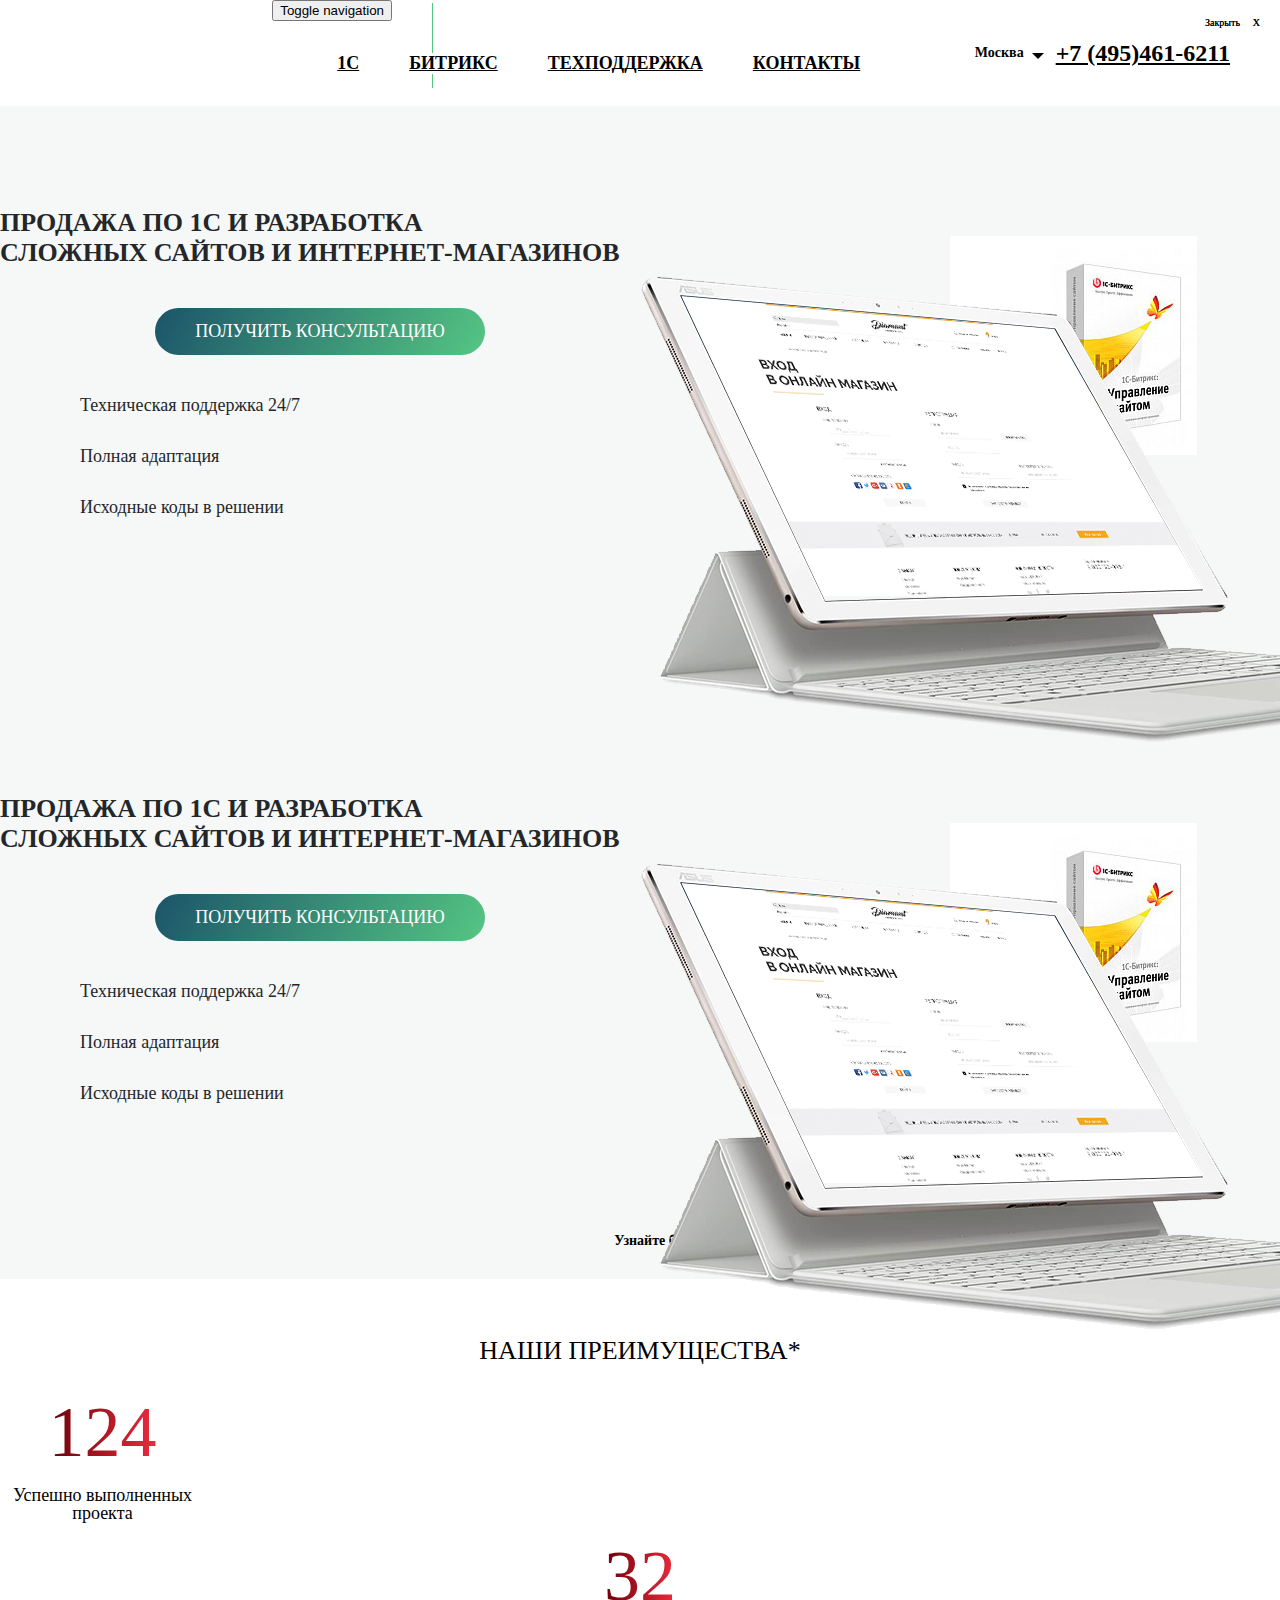
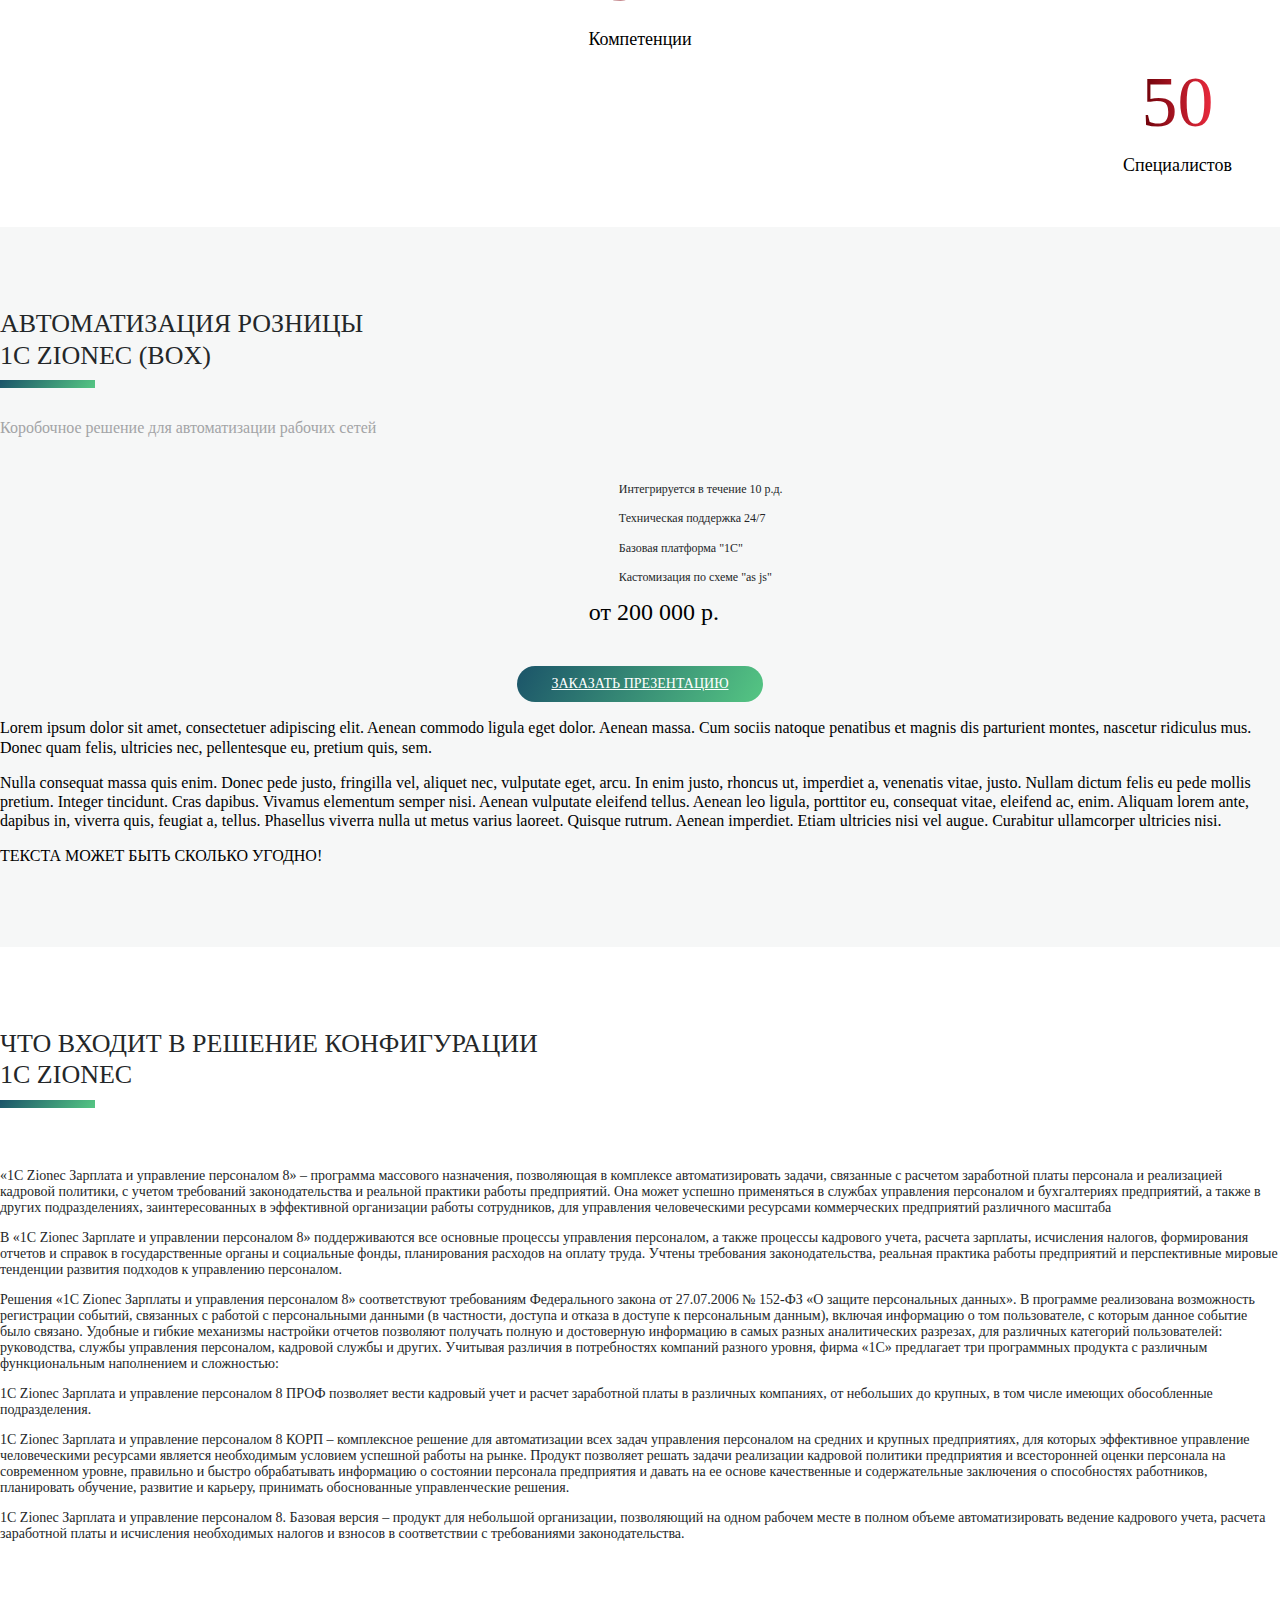
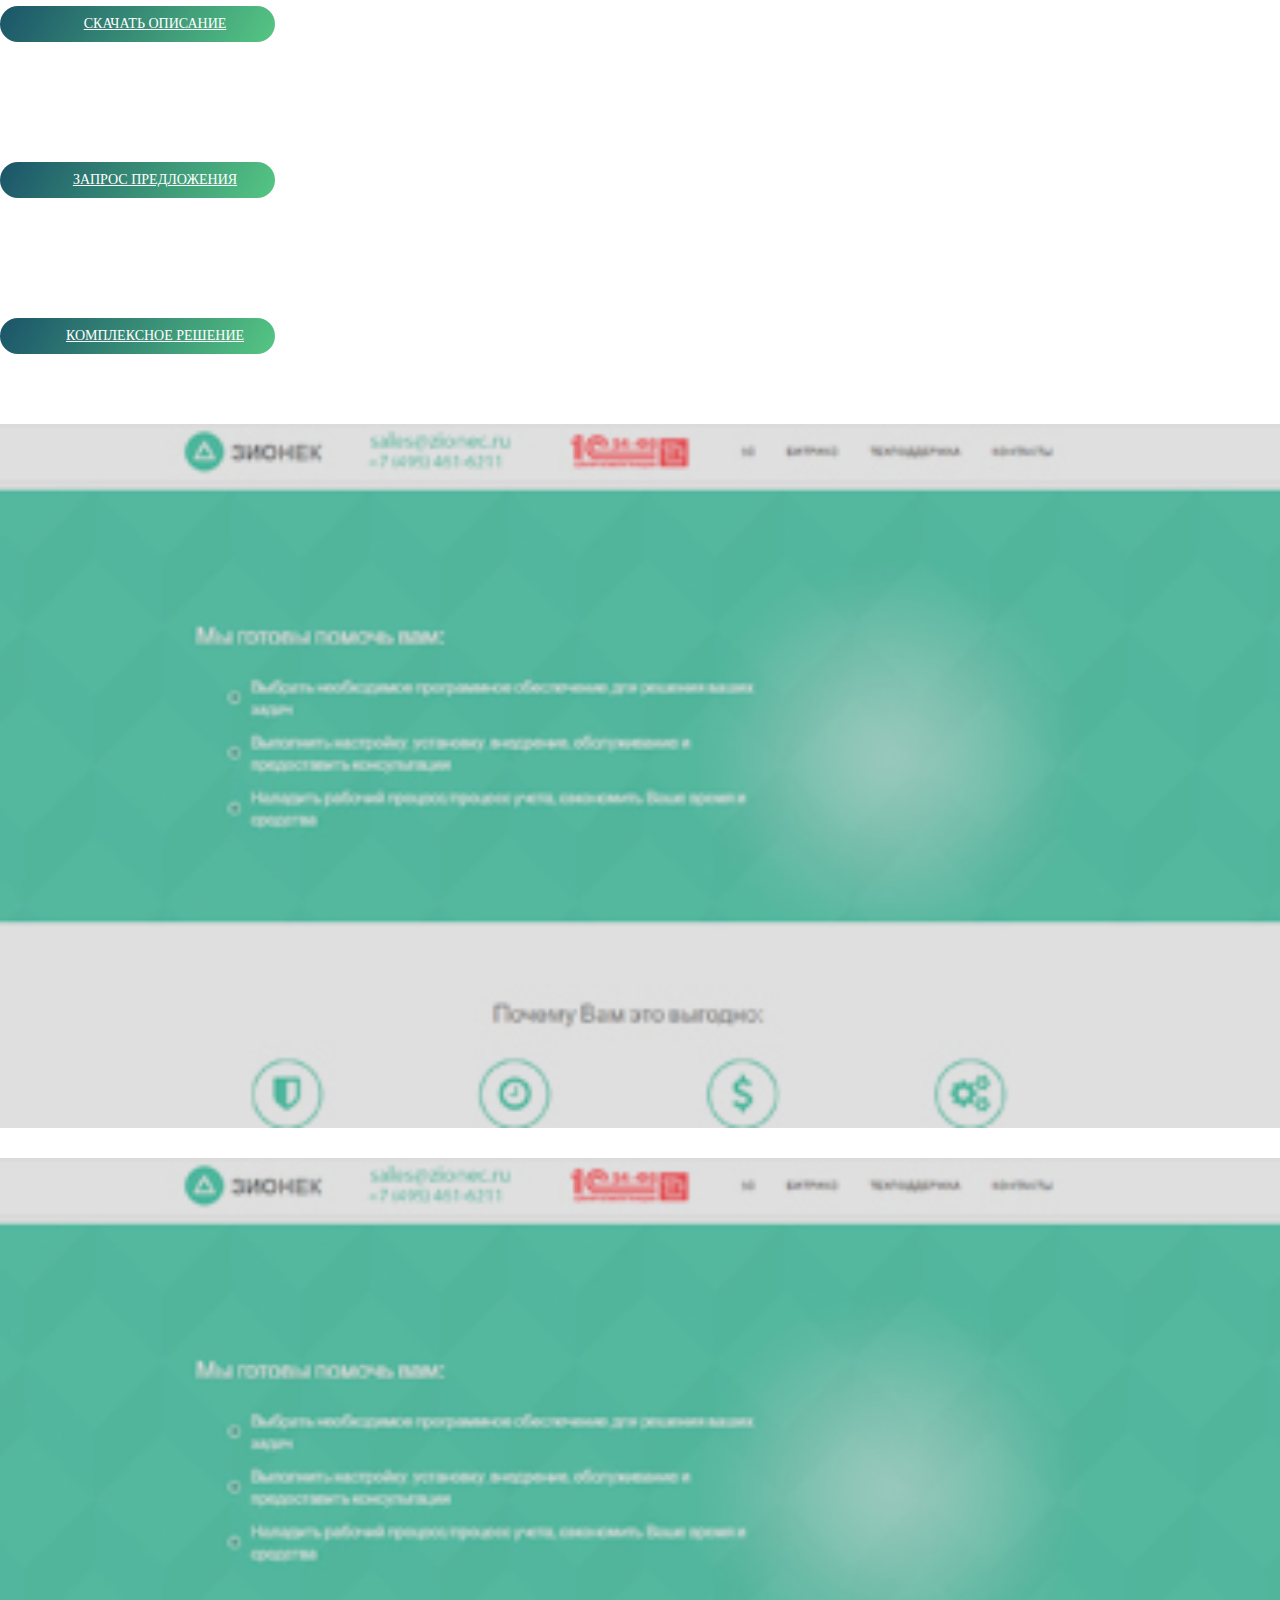
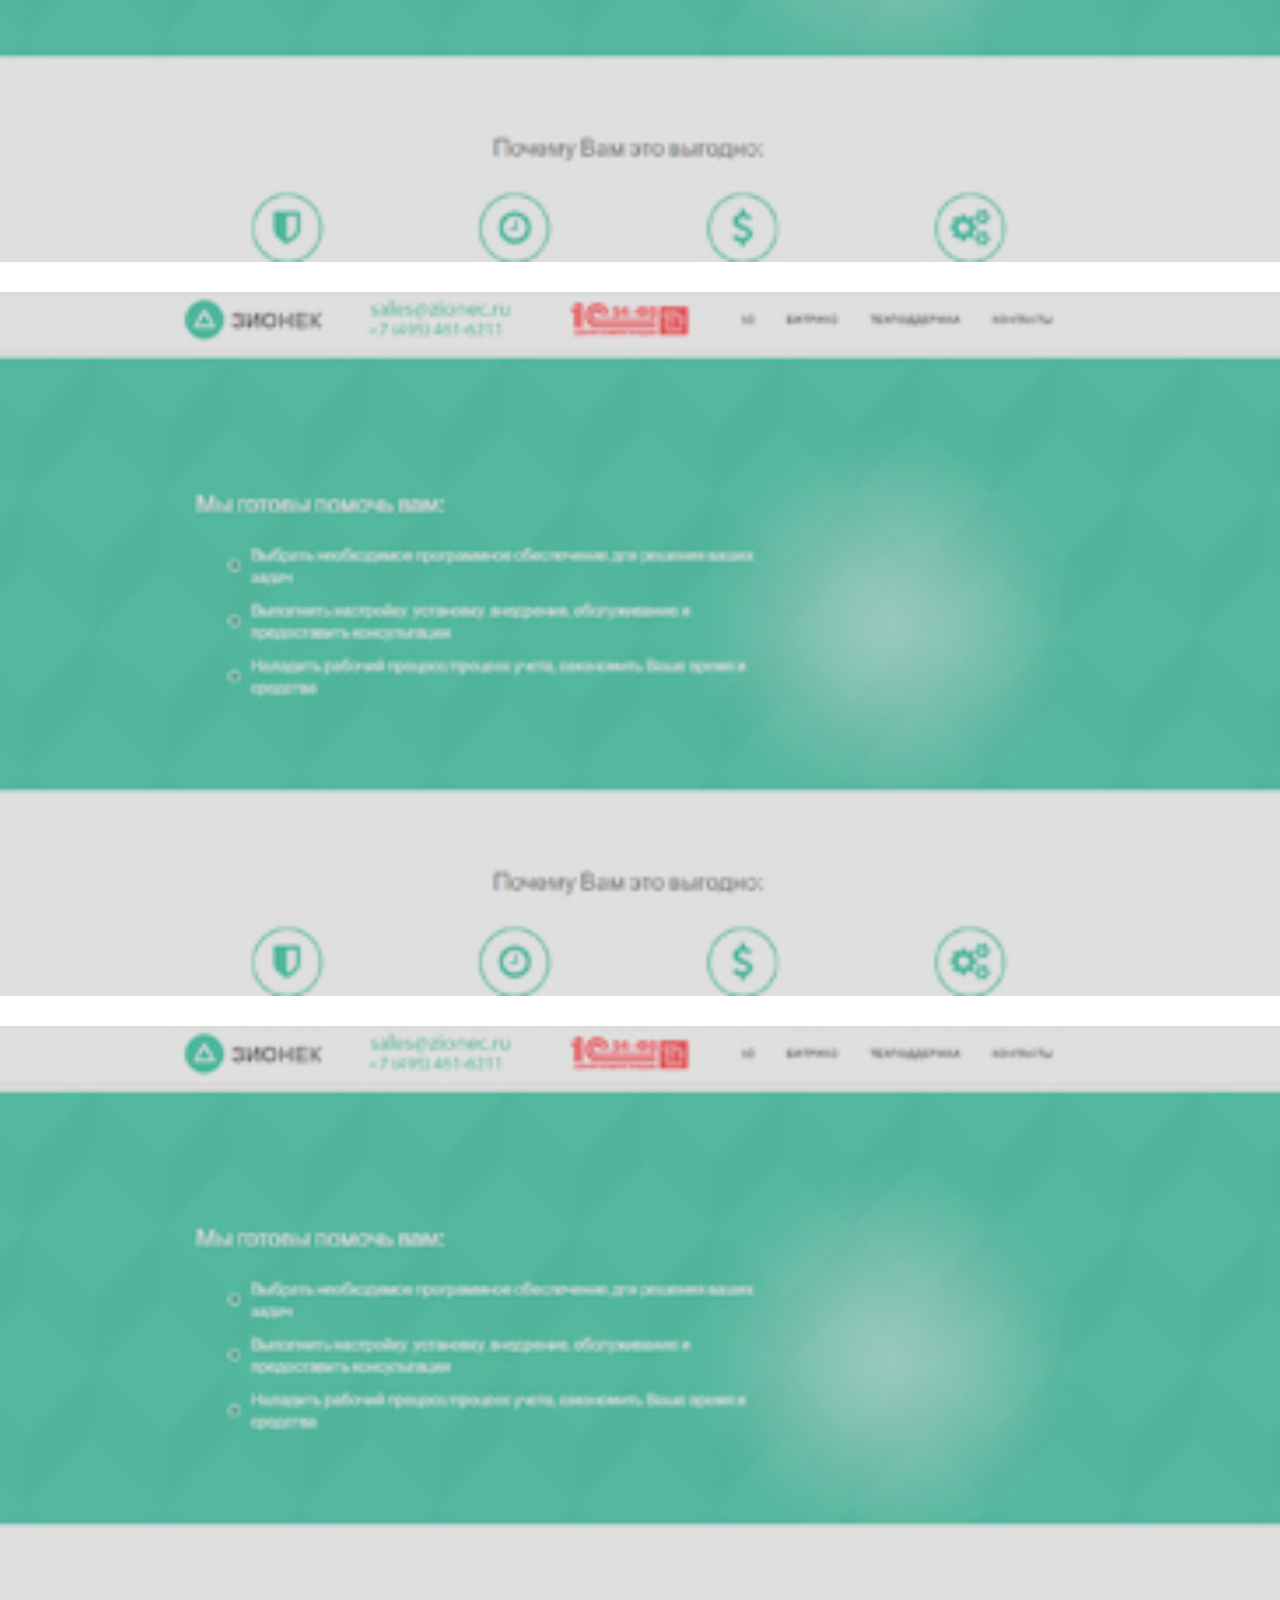
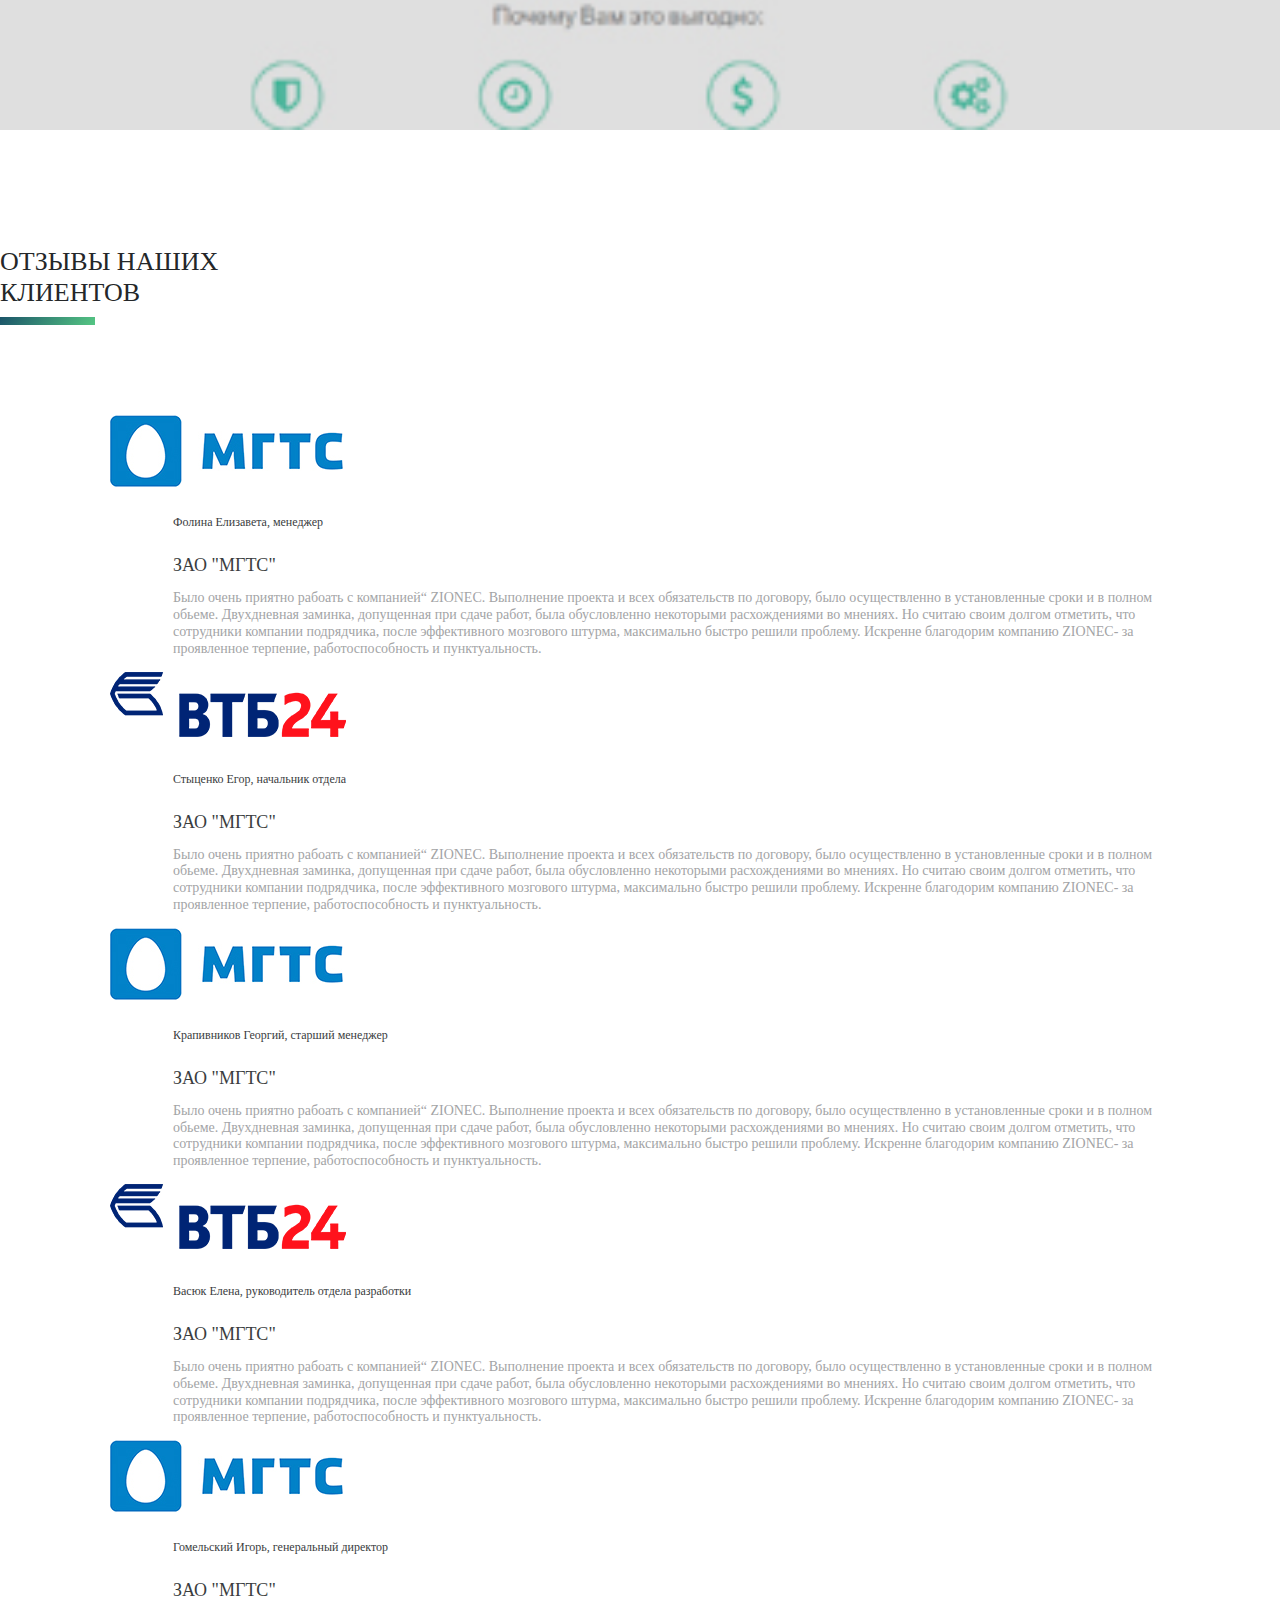
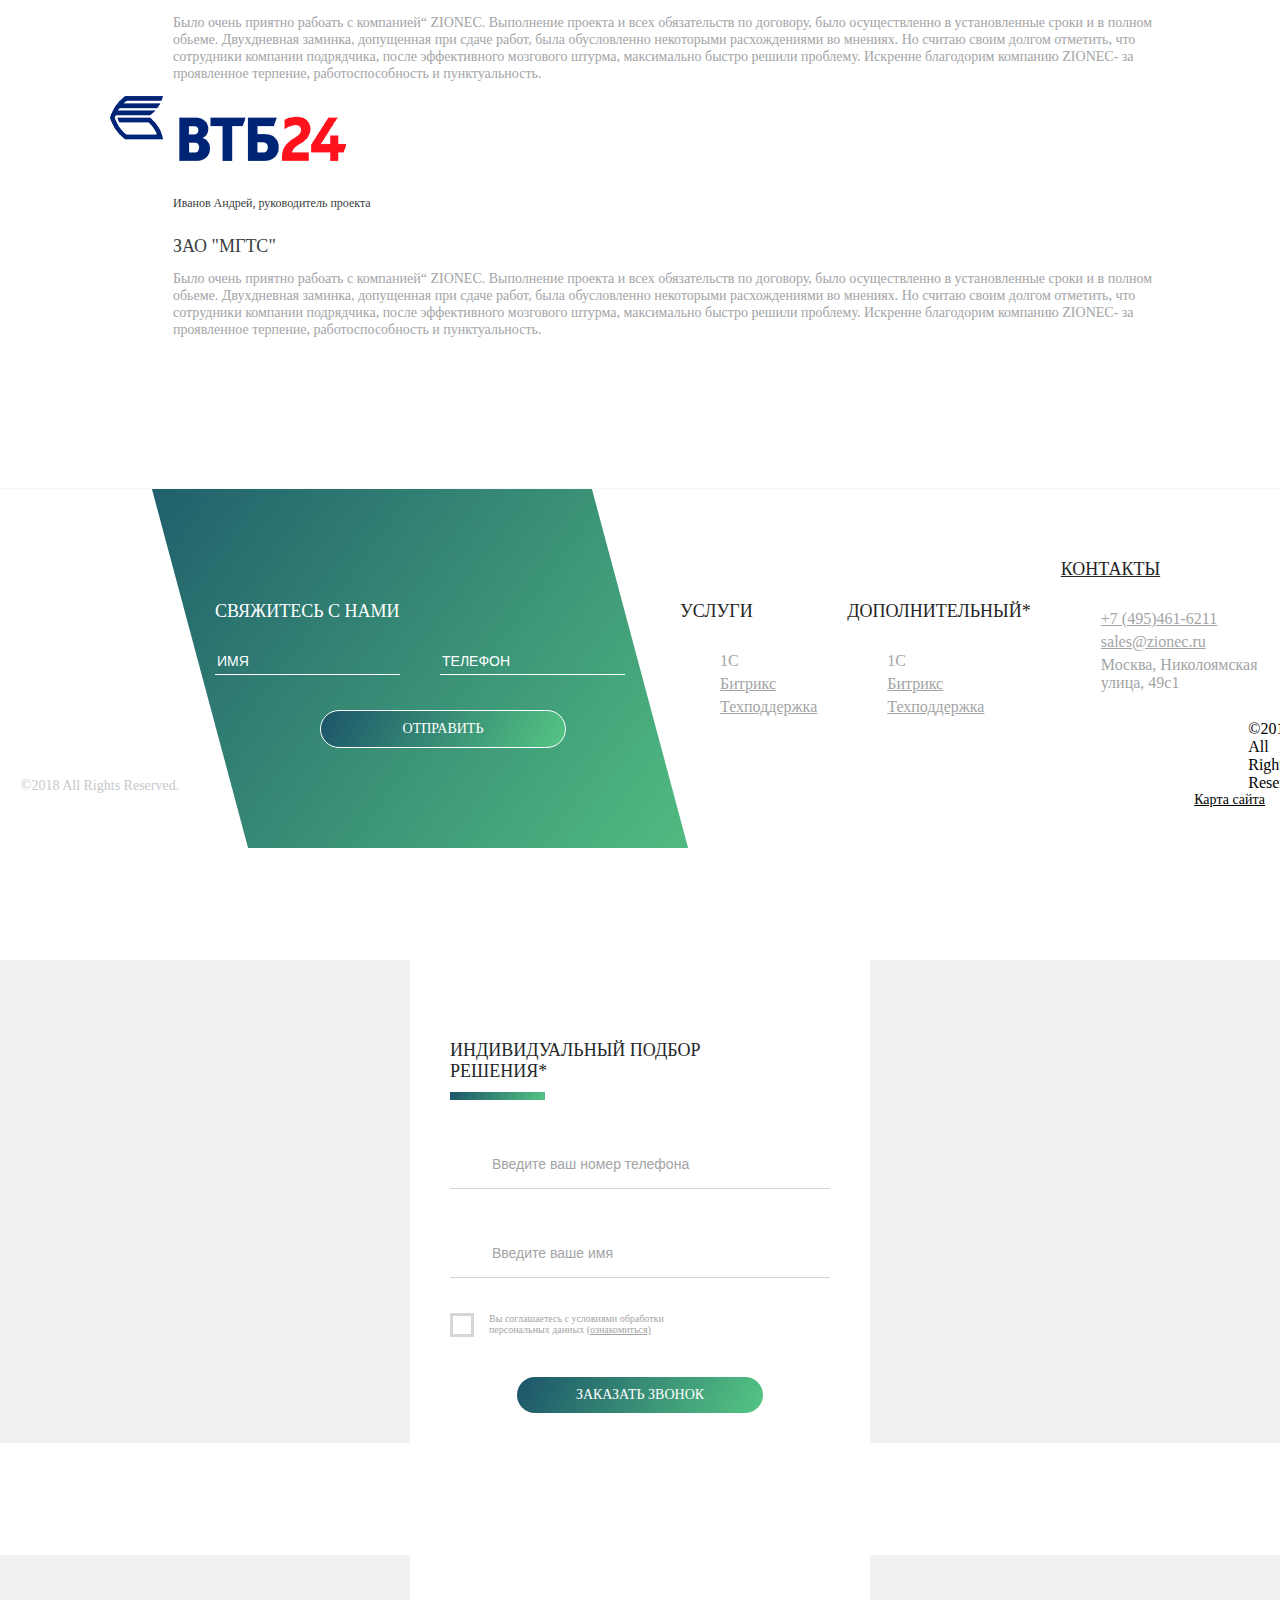
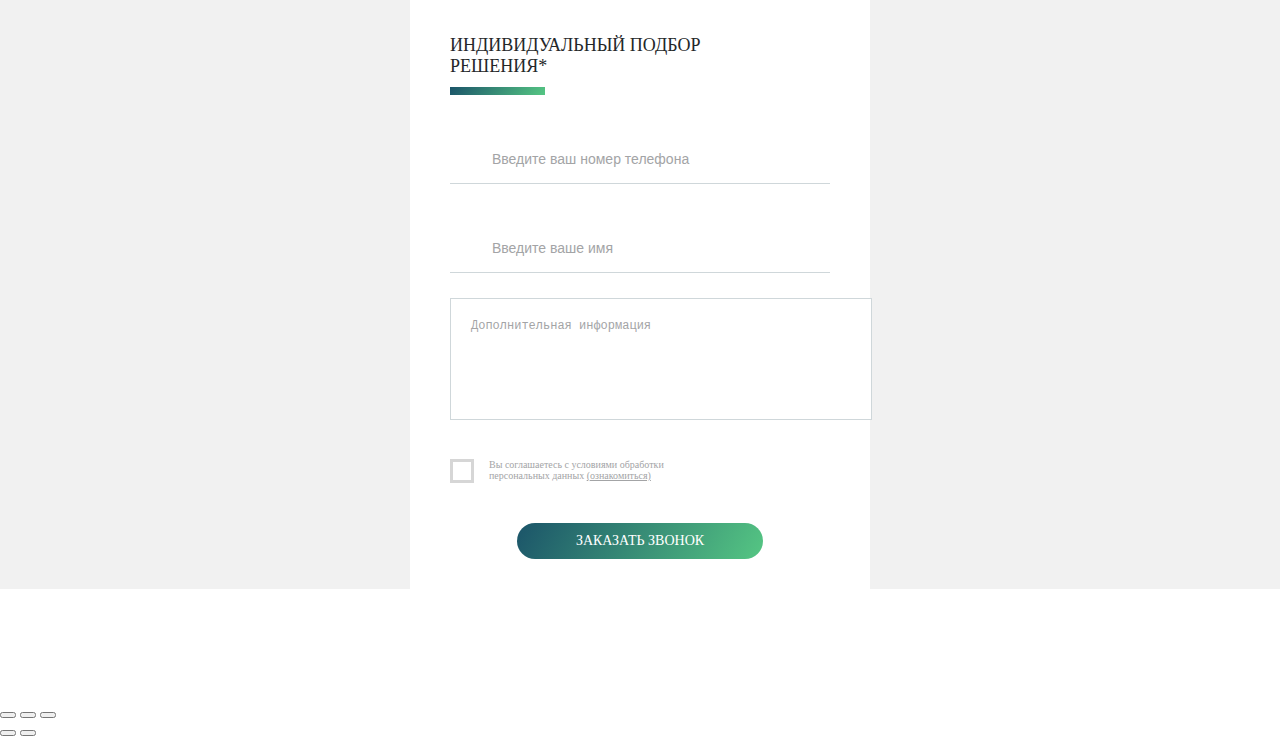
==== commit b85f4432: "Правки 3" ====
--- a/page.html
+++ b/page.html
@@ -7,6 +7,8 @@
     <meta name="viewport" content="width=device-width, initial-scale=1">
     <link href="css/bootstrap.min.css" rel="stylesheet">
     <link href="css/slick.css" rel="stylesheet">
+    <link href="css/default-skin.css" rel="stylesheet">
+    <link href="css/photoswipe.css" rel="stylesheet">
     <link href="css/style-t.css" rel="stylesheet">
     <link href="css/style.css" rel="stylesheet">
     <link href="css/media-t.css" rel="stylesheet">  
@@ -71,7 +73,7 @@
                                 <div class="left-side">
                                     <h2>Продажа ПО 1с и разработка<br>сложных сайтов и интернет-магазинов</h2>
                                     <div class="flex-b-style">
-                                        <span class="get-consult-butt but">Получить консультацию</span>
+                                        <span class="get-consult-butt but open_modal">Получить консультацию</span>
                                     </div>
                                     <ul class="service-list">
                                         <li>Техническая поддержка <span>24/7</span></li>
@@ -100,7 +102,7 @@
                                 <div class="left-side">
                                     <h2>Продажа ПО 1с и разработка<br>сложных сайтов и интернет-магазинов</h2>
                                     <div class="flex-b-style">
-                                        <span class="get-consult-butt but">Получить консультацию</span>
+                                        <span class="get-consult-butt but open_modal">Получить консультацию</span>
                                     </div>
                                     <ul class="service-list">
                                         <li>Техническая поддержка <span>24/7</span></li>
@@ -170,7 +172,7 @@
             <div class="row">
                 <div class="col-sm-6 col-md-5">
                     <div class="prod_flex">
-                        <div class="img"><img src="img/prod_img.jpg" alt="" class="img-responsive"></div>
+                        <div class="img"><img src="img/prod1_new.png" alt="" class="img-responsive"></div>
                         <div class="markers">
                             <ul>
                                 <li>Интегрируется в течение 10 р.д.</li>
@@ -180,14 +182,14 @@
                             </ul>
                         </div>
                     </div>
-                    <div class="price text-right">от 200 000 р.</div>
-                    <p class="more"><a href="#" class="but">Заказать презентацию</a></p>
+                    <div class="price">от 200 000 р.</div>
+                    <p class="more"><a href="#" class="but open_modal">Заказать презентацию</a></p>
                 </div>
                 <div class="col-sm-6 col-md-7">
                     <p>Lorem ipsum dolor sit amet, consectetuer adipiscing elit. Aenean commodo ligula eget dolor. Aenean massa. Cum sociis natoque penatibus et magnis dis parturient montes, nascetur ridiculus mus. Donec quam felis, ultricies nec, pellentesque eu, pretium quis, sem. </p>
                     <p>Nulla consequat massa quis enim. Donec pede justo, fringilla vel, aliquet nec, vulputate eget, arcu. In enim justo, rhoncus ut, imperdiet a, venenatis vitae, justo. Nullam dictum felis eu pede mollis pretium. Integer tincidunt.
                         Cras dapibus. Vivamus elementum semper nisi. Aenean vulputate eleifend tellus. Aenean leo ligula, porttitor eu, consequat vitae, eleifend ac, enim. Aliquam lorem ante, dapibus in, viverra quis, feugiat a, tellus. Phasellus viverra nulla ut metus varius laoreet. Quisque rutrum. Aenean imperdiet. Etiam ultricies nisi vel augue. Curabitur ullamcorper ultricies nisi. </p>
-                    <p>Nam eget dui. Etiam rhoncus. Maecenas tempus, tellus eget condimentum rhoncus, sem quam semper libero, sit amet adipiscing sem neque sed ipsum. Nam quam nunc, blandit vel, luctus pulvinar, hendrerit id, lorem. Maecenas nec odio et ante tincidunt tempus. Donec vitae sapien ut libero venenatis faucibus. Nullam quis ante. Etiam sit amet orci eget eros faucibus tincidunt. Duis leo. Sed fringilla mauris sit amet nibh. Donec sodales sagittis magna. Sed consequat, leo eget bibendum sodales, augue velit cursus nunc,</p>
+                    <p>ТЕКСТА МОЖЕТ БЫТЬ СКОЛЬКО УГОДНО!</p>
                 </div>
             </div>
         </div>
@@ -210,14 +212,14 @@
             </div>
             <div class="row">
                 <div class="col-sm-6 col-md-4 text-center"><a href="#" class="but but_with_icon download"><span>Скачать описание</span></a></div>
-                <div class="col-sm-6 col-md-4 text-center"><a href="#" class="but but_with_icon quest"><span>Запрос предложения</span></a></div>
+                <div class="col-sm-6 col-md-4 text-center"><a href="#" class="but but_with_icon quest open_modal"><span>Запрос предложения</span></a></div>
                 <div class="col-sm-12 col-md-4 text-center"><a href="#" class="but but_with_icon complex"><span>Комплексное решение</span></a></div>
             </div>
             <div class="row">
-                <div class="col-sm-4"><div class="img_wrap"><div class="img" style="background-image: url(img/product_text_img.jpg)"></div></div></div>
-                <div class="col-sm-4"><div class="img_wrap"><div class="img" style="background-image: url(img/product_text_img.jpg)"></div></div></div>
-                <div class="col-sm-4"><div class="img_wrap"><div class="img" style="background-image: url(img/product_text_img.jpg)"></div></div></div>
-                <div class="col-sm-4"><div class="img_wrap"><div class="img" style="background-image: url(img/product_text_img.jpg)"></div></div></div>
+                <div class="col-sm-4"><div class="img_wrap" data-src="img/product_text_img.jpg" data-size="360x198" data-index="0"><div class="img" style="background-image: url(img/product_text_img.jpg)"></div></div></div>
+                <div class="col-sm-4"><div class="img_wrap" data-src="img/product_text_img.jpg" data-size="360x198" data-index="1"><div class="img" style="background-image: url(img/product_text_img.jpg)"></div></div></div>
+                <div class="col-sm-4"><div class="img_wrap" data-src="img/product_text_img.jpg" data-size="360x198" data-index="2"><div class="img" style="background-image: url(img/product_text_img.jpg)"></div></div></div>
+                <div class="col-sm-4"><div class="img_wrap" data-src="img/product_text_img.jpg" data-size="360x198" data-index="3"><div class="img" style="background-image: url(img/product_text_img.jpg)"></div></div></div>
             </div>
         </div>
     </section>
@@ -244,15 +246,15 @@
         </div>
         <div class="reviews_slider">
             <div class="rev">
-                <img src="img/rev1.jpg" alt="" class="img-responsive">
+                <div class="img">
+                    <img src="img/rev1.jpg" alt="" class="img-responsive">
+                </div>
                 <div class="rev_wrap">
                     <div class="circle">
-                        <div class="circle_mid">
-                            <div class="circle_center"></div>
-                        </div>
+                        <div class="circle_center"></div>
                     </div>
                     <div class="text">
-                        <span>1 из 6</span>
+                        <span>Фолина Елизавета, менеджер</span>
                         <h4>ЗАО "МГТС"</h4>
                         <p>Было очень приятно  рабоать с компанией“ ZIONEC. Выполнение проекта и всех обязательств по договору, было осуществленно в установленные сроки и в полном обьеме.
                             Двухдневная заминка, допущенная при сдаче работ, была обусловленно некоторыми расхождениями во мнениях. Но считаю своим долгом отметить, что сотрудники компании подрядчика, после эффективного мозгового штурма, максимально быстро решили проблему. Искренне благодорим компанию ZIONEC- за проявленное терпение, работоспособность и пунктуальность.</p>
@@ -260,15 +262,15 @@
                 </div>
             </div>
             <div class="rev">
-                <img src="img/rev2.png" alt="" class="img-responsive">
+                <div class="img">
+                    <img src="img/rev2.png" alt="" class="img-responsive">
+                </div>
                 <div class="rev_wrap">
                     <div class="circle">
-                        <div class="circle_mid">
-                            <div class="circle_center"></div>
-                        </div>
+                        <div class="circle_center"></div>
                     </div>
                     <div class="text">
-                        <span>2 из 6</span>
+                        <span>Стыценко Егор, начальник отдела</span>
                         <h4>ЗАО "МГТС"</h4>
                         <p>Было очень приятно  рабоать с компанией“ ZIONEC. Выполнение проекта и всех обязательств по договору, было осуществленно в установленные сроки и в полном обьеме.
                             Двухдневная заминка, допущенная при сдаче работ, была обусловленно некоторыми расхождениями во мнениях. Но считаю своим долгом отметить, что сотрудники компании подрядчика, после эффективного мозгового штурма, максимально быстро решили проблему. Искренне благодорим компанию ZIONEC- за проявленное терпение, работоспособность и пунктуальность.</p>
@@ -276,15 +278,15 @@
                 </div>
             </div>
             <div class="rev">
-                <img src="img/rev1.jpg" alt="" class="img-responsive">
+                <div class="img">
+                    <img src="img/rev1.jpg" alt="" class="img-responsive">
+                </div>
                 <div class="rev_wrap">
                     <div class="circle">
-                        <div class="circle_mid">
-                            <div class="circle_center"></div>
-                        </div>
+                        <div class="circle_center"></div>
                     </div>
                     <div class="text">
-                        <span>3 из 6</span>
+                        <span>Крапивников Георгий, старший менеджер</span>
                         <h4>ЗАО "МГТС"</h4>
                         <p>Было очень приятно  рабоать с компанией“ ZIONEC. Выполнение проекта и всех обязательств по договору, было осуществленно в установленные сроки и в полном обьеме.
                             Двухдневная заминка, допущенная при сдаче работ, была обусловленно некоторыми расхождениями во мнениях. Но считаю своим долгом отметить, что сотрудники компании подрядчика, после эффективного мозгового штурма, максимально быстро решили проблему. Искренне благодорим компанию ZIONEC- за проявленное терпение, работоспособность и пунктуальность.</p>
@@ -292,15 +294,15 @@
                 </div>
             </div>
             <div class="rev">
-                <img src="img/rev2.png" alt="" class="img-responsive">
+                <div class="img">
+                    <img src="img/rev2.png" alt="" class="img-responsive">
+                </div>
                 <div class="rev_wrap">
                     <div class="circle">
-                        <div class="circle_mid">
-                            <div class="circle_center"></div>
-                        </div>
+                        <div class="circle_center"></div>
                     </div>
                     <div class="text">
-                        <span>4 из 6</span>
+                        <span>Васюк Елена, руководитель отдела разработки</span>
                         <h4>ЗАО "МГТС"</h4>
                         <p>Было очень приятно  рабоать с компанией“ ZIONEC. Выполнение проекта и всех обязательств по договору, было осуществленно в установленные сроки и в полном обьеме.
                             Двухдневная заминка, допущенная при сдаче работ, была обусловленно некоторыми расхождениями во мнениях. Но считаю своим долгом отметить, что сотрудники компании подрядчика, после эффективного мозгового штурма, максимально быстро решили проблему. Искренне благодорим компанию ZIONEC- за проявленное терпение, работоспособность и пунктуальность.</p>
@@ -308,15 +310,15 @@
                 </div>
             </div>
             <div class="rev">
-                <img src="img/rev1.jpg" alt="" class="img-responsive">
+                <div class="img">
+                    <img src="img/rev1.jpg" alt="" class="img-responsive">
+                </div>
                 <div class="rev_wrap">
                     <div class="circle">
-                        <div class="circle_mid">
-                            <div class="circle_center"></div>
-                        </div>
+                        <div class="circle_center"></div>
                     </div>
                     <div class="text">
-                        <span>5 из 6</span>
+                        <span>Гомельский Игорь, генеральный директор</span>
                         <h4>ЗАО "МГТС"</h4>
                         <p>Было очень приятно  рабоать с компанией“ ZIONEC. Выполнение проекта и всех обязательств по договору, было осуществленно в установленные сроки и в полном обьеме.
                             Двухдневная заминка, допущенная при сдаче работ, была обусловленно некоторыми расхождениями во мнениях. Но считаю своим долгом отметить, что сотрудники компании подрядчика, после эффективного мозгового штурма, максимально быстро решили проблему. Искренне благодорим компанию ZIONEC- за проявленное терпение, работоспособность и пунктуальность.</p>
@@ -324,15 +326,15 @@
                 </div>
             </div>
             <div class="rev">
-                <img src="img/rev2.png" alt="" class="img-responsive">
+                <div class="img">
+                    <img src="img/rev2.png" alt="" class="img-responsive">
+                </div>
                 <div class="rev_wrap">
                     <div class="circle">
-                        <div class="circle_mid">
-                            <div class="circle_center"></div>
-                        </div>
+                        <div class="circle_center"></div>
                     </div>
                     <div class="text">
-                        <span>6 из 6</span>
+                        <span>Иванов Андрей, руководитель проекта</span>
                         <h4>ЗАО "МГТС"</h4>
                         <p>Было очень приятно  рабоать с компанией“ ZIONEC. Выполнение проекта и всех обязательств по договору, было осуществленно в установленные сроки и в полном обьеме.
                             Двухдневная заминка, допущенная при сдаче работ, была обусловленно некоторыми расхождениями во мнениях. Но считаю своим долгом отметить, что сотрудники компании подрядчика, после эффективного мозгового штурма, максимально быстро решили проблему. Искренне благодорим компанию ZIONEC- за проявленное терпение, работоспособность и пунктуальность.</p>
@@ -350,7 +352,77 @@
     </section>
 
 
-
+    <section class="footer-sec">
+        <div class="left-side">
+            <div class="abs-logo">
+                <img src="img/logo-nav.png" class="img-responsive" alt="">
+            </div>
+            <p class="reserved">©2018  All Rights Reserved.</p>
+        </div>
+        <div class="mid-side">
+            <div class="side-of-footer form-footer">
+                <div class="z-index">
+                    <h6>Свяжитесь с нами</h6>
+                    <form>
+                        <div class="inputs">
+                            <input type="text" placeholder="ИМЯ">
+                            <input type="text" placeholder="ТЕЛЕФОН" class="tel-inp-init">
+                        </div>
+                        <div class="position-butt">
+                            <button type="submit" class="but">Отправить</button>
+                        </div>
+                    </form>
+                </div>
+            </div>
+            <div class="side-of-footer">
+                <h6>Услуги</h6>
+                <ul>
+                    <li>
+                        <a class="#">1С</a>
+                    </li>
+                    <li>
+                        <a href="#">Битрикс</a>
+                    </li>
+                    <li>
+                        <a href="#">Техподдержка</a>
+                    </li>
+                </ul>
+            </div>
+            <div class="side-of-footer">
+                <h6>Дополнительный*</h6>
+                <ul>
+                    <li>
+                        <a class="#">1С</a>
+                    </li>
+                    <li>
+                        <a href="#">Битрикс</a>
+                    </li>
+                    <li>
+                        <a href="#">Техподдержка</a>
+                    </li>
+                </ul>
+            </div>
+            <div class="side-of-footer">
+                <a href="contacts.html" class="h6_link">Контакты</a>
+                <ul>
+                    <li>
+                        <a href="#">+7 (495)461-6211</a>
+                    </li>
+                    <li>
+                        <a href="#">sales@zionec.ru</a>
+                    </li>
+                    <li>
+                        <span>Москва, Николоямская улица, 49с1</span>
+                    </li>
+                </ul>
+            </div>
+        </div>
+        <div class="right-side">
+            <a href="#" class="sitemap">Карта сайта</a>
+            <p class="reserved xs-copyright hidden-lg hidden-md hidden-sm">©2018  All Rights Reserved.</p>
+        </div>
+
+    </section>
 
 
 
@@ -360,19 +432,21 @@
             <div class="modal-contant">
                 <div class="modal-body">
                     <span class="span_close" data-dismiss="modal">Закрыть</span>
-                    <h5 class="zag">Индивидуальный подбор<br>решения*</h5>
-                    <form>
-                        <div class="input_wrap phone"><input type="text" placeholder="Введите ваш номер телефона"></div>
-                        <div class="input_wrap name"><input type="text" placeholder="Введите ваше имя"></div>
-                        <div class="checkbox_wrap">
-                            <div class="check-style">
-                                <input type="checkbox" class="checkbox" name="" id="checkbox-2">
-                                <label for="checkbox-2"></label>
+                    <div class="zionec_form">
+                        <h5 class="zag">Индивидуальный подбор<br>решения*</h5>
+                        <form>
+                            <div class="input_wrap phone"><input type="text" class="tel-inp-init" placeholder="Введите ваш номер телефона"></div>
+                            <div class="input_wrap name"><input type="text" placeholder="Введите ваше имя"></div>
+                            <div class="checkbox_wrap">
+                                <div class="check-style">
+                                    <input type="checkbox" class="checkbox" name="" id="checkbox-2">
+                                    <label for="checkbox-2"></label>
+                                </div>
+                                <div class="check_label">Вы соглашаетесь с условиями обработки<br>персональных данных <a href="#">(ознакомиться)</a></div>
                             </div>
-                            <div class="check_label">Вы соглашаетесь с условиями обработки<br>персональных данных <a href="#">(ознакомиться)</a></div>
-                        </div>
-                        <button type="submit" class="but">Заказать звонок</button>
-                    </form>
+                            <button type="submit" class="but">Заказать звонок</button>
+                        </form>
+                    </div>
                 </div>
             </div>
         </div>
@@ -382,33 +456,74 @@
             <div class="modal-contant">
                 <div class="modal-body">
                     <span class="span_close" data-dismiss="modal">Закрыть</span>
-                    <h5 class="zag">Индивидуальный подбор<br>решения*</h5>
-                    <form>
-                        <div class="input_wrap phone"><input type="text" placeholder="Введите ваш номер телефона"></div>
-                        <div class="input_wrap name"><input type="text" placeholder="Введите ваше имя"></div>
-                        <textarea placeholder="Дополнительная информация"></textarea>
-                        <div class="checkbox_wrap">
-                            <div class="check-style">
-                                <input type="checkbox" class="checkbox" name="" id="checkbox-2">
-                                <label for="checkbox-2"></label>
+                    <div class="zionec_form">
+                        <h5 class="zag">Индивидуальный подбор<br>решения*</h5>
+                        <form>
+                            <div class="input_wrap phone"><input type="text" class="tel-inp-init" placeholder="Введите ваш номер телефона"></div>
+                            <div class="input_wrap name"><input type="text" placeholder="Введите ваше имя"></div>
+                            <textarea placeholder="Дополнительная информация"></textarea>
+                            <div class="checkbox_wrap">
+                                <div class="check-style">
+                                    <input type="checkbox" class="checkbox" name="" id="checkbox-2">
+                                    <label for="checkbox-2"></label>
+                                </div>
+                                <div class="check_label">Вы соглашаетесь с условиями обработки<br>персональных данных <a href="#">(ознакомиться)</a></div>
                             </div>
-                            <div class="check_label">Вы соглашаетесь с условиями обработки<br>персональных данных <a href="#">(ознакомиться)</a></div>
-                        </div>
-                        <button type="submit" class="but">Заказать звонок</button>
-                    </form>
+                            <button type="submit" class="but">Заказать звонок</button>
+                        </form>
+                    </div>
                 </div>
             </div>
         </div>
     </div>
-    
-    
-    
+
+
+    <div class="pswp" tabindex="-1" role="dialog" aria-hidden="true">
+        <div class="pswp__bg"></div>
+        <div class="pswp__scroll-wrap">
+            <div class="pswp__container">
+                <div class="pswp__item"></div>
+                <div class="pswp__item"></div>
+                <div class="pswp__item"></div>
+            </div>
+            <div class="pswp__ui pswp__ui--hidden">
+                <div class="pswp__top-bar">
+                    <div class="pswp__counter"></div>
+                    <button class="pswp__button pswp__button--close" title="Close (Esc)"></button>
+                    <button class="pswp__button pswp__button--fs" title="Toggle fullscreen"></button>
+                    <button class="pswp__button pswp__button--zoom" title="Zoom in/out"></button>
+                    <div class="pswp__preloader">
+                        <div class="pswp__preloader__icn">
+                            <div class="pswp__preloader__cut">
+                                <div class="pswp__preloader__donut"></div>
+                            </div>
+                        </div>
+                    </div>
+                </div>
+                <div class="pswp__share-modal pswp__share-modal--hidden pswp__single-tap">
+                    <div class="pswp__share-tooltip"></div>
+                </div>
+                <button class="pswp__button pswp__button--arrow--left" title="Previous (arrow left)">
+                </button>
+                <button class="pswp__button pswp__button--arrow--right" title="Next (arrow right)">
+                </button>
+                <div class="pswp__caption">
+                    <div class="pswp__caption__center"></div>
+                </div>
+            </div>
+        </div>
+    </div>
     
     
     
     <script src="https://ajax.googleapis.com/ajax/libs/jquery/2.2.3/jquery.min.js"></script>
     <script src="js/bootstrap.min.js"></script>
     <script src="js/slick.min.js"></script>
+      <script src="js/inputmask.js"></script>
+    <script src="js/jquery.inputmask.js"></script>
+    <script src="http://api-maps.yandex.ru/2.1/?lang=ru_RU"></script>
+    <script src="js/photoswipe-ui-default.min.js"></script>
+    <script src="js/photoswipe.min.js"></script>
     <script src="js/scripts.js"></script>
 </body>
 
--- a/css/style-t.css
+++ b/css/style-t.css
@@ -9,6 +9,19 @@
   max-width: 1920px;
   margin: 0 auto;
   font-family: ClearSans; }
+
+#fixed_head {
+  z-index: 5000;
+  position: fixed;
+  top: -1000px;
+  -webkit-transition: 0.8s;
+  transition: 0.8s;
+  background: white;
+  width: 100%; }
+  #fixed_head.shown {
+    top: 0;
+    -webkit-box-shadow: 0 5px 20px -5px rgba(0, 0, 0, 0.1);
+            box-shadow: 0 5px 20px -5px rgba(0, 0, 0, 0.1); }
 
 .zag {
   color: #242729;
@@ -27,9 +40,7 @@
     bottom: 0;
     background: #1b5469;
     /* Old browsers */
-    background: -moz-linear-gradient(-54deg, #1b5469 0%, #55c683 100%);
     /* FF3.6-15 */
-    background: -webkit-linear-gradient(-54deg, #1b5469 0%, #55c683 100%);
     /* Chrome10-25,Safari5.1-6 */
     background: linear-gradient(126deg, #1b5469 0%, #55c683 100%);
     /* W3C, IE10+, FF16+, Chrome26+, Opera12+, Safari7+ */
@@ -45,12 +56,11 @@
   color: white;
   display: inline-block;
   padding: 10px 0;
+  -webkit-transition: 0.3s;
   transition: 0.3s;
   background: #1b5469;
   /* Old browsers */
-  background: -moz-linear-gradient(-60deg, #1b5469 0%, #55c683 100%);
   /* FF3.6-15 */
-  background: -webkit-linear-gradient(-60deg, #1b5469 0%, #55c683 100%);
   /* Chrome10-25,Safari5.1-6 */
   background: linear-gradient(120deg, #1b5469 0%, #55c683 100%);
   /* W3C, IE10+, FF16+, Chrome26+, Opera12+, Safari7+ */
@@ -70,30 +80,34 @@
         left: 0;
         top: 2px;
         position: absolute;
-        background-image: url(../img/but_icons.png);
         background-repeat: no-repeat; }
     .but.but_with_icon.download span:before {
       width: 19px;
       height: 15px;
-      background-position: 0 0; }
+      background-image: url(../img/cloud-storage-download.svg);
+      background-size: 19px 15px; }
     .but.but_with_icon.quest span:before {
       width: 19px;
       height: 15px;
-      background-position: 0 -15px; }
+      background-image: url(../img/support.svg);
+      background-size: 19px 15px; }
     .but.but_with_icon.complex span:before {
       width: 19px;
       height: 19px;
       top: 0;
-      background-position: 0 -30px; }
+      background-image: url(../img/komplexnoe_reshenie.svg);
+      background-size: 19px 19px; }
 
 .sec-lvl-1 .menu-wrapp .side.right-side .flex-tel .sity-wrapp {
   cursor: pointer; }
   .sec-lvl-1 .menu-wrapp .side.right-side .flex-tel .sity-wrapp .sity-list {
     position: absolute;
-    box-shadow: 0 0 25px 0 rgba(0, 0, 0, 0.1);
+    -webkit-box-shadow: 0 0 25px 0 rgba(0, 0, 0, 0.1);
+            box-shadow: 0 0 25px 0 rgba(0, 0, 0, 0.1);
     top: 100%;
     left: 50%;
-    transform: translate(-50%, 33px);
+    -webkit-transform: translate(-50%, 33px);
+            transform: translate(-50%, 33px);
     background: #fff;
     z-index: 1; }
     .sec-lvl-1 .menu-wrapp .side.right-side .flex-tel .sity-wrapp .sity-list:before {
@@ -108,7 +122,8 @@
       width: 18px;
       height: 18px;
       background: #fff;
-      box-shadow: 0 0 25px 0 rgba(0, 0, 0, 0.1); }
+      -webkit-box-shadow: 0 0 25px 0 rgba(0, 0, 0, 0.1);
+              box-shadow: 0 0 25px 0 rgba(0, 0, 0, 0.1); }
     .sec-lvl-1 .menu-wrapp .side.right-side .flex-tel .sity-wrapp .sity-list a, .sec-lvl-1 .menu-wrapp .side.right-side .flex-tel .sity-wrapp .sity-list span {
       display: block;
       position: relative;
@@ -120,11 +135,10 @@
       font-size: 12px;
       padding: 9px 15px;
       border-bottom: 1px solid #dddddd;
+      -webkit-transition: 0.3s;
       transition: 0.3s; }
       .sec-lvl-1 .menu-wrapp .side.right-side .flex-tel .sity-wrapp .sity-list a:hover, .sec-lvl-1 .menu-wrapp .side.right-side .flex-tel .sity-wrapp .sity-list span:hover {
-        background: -moz-linear-gradient(-54deg, #1b5469 0%, #55c683 100%);
         /* FF3.6-15 */
-        background: -webkit-linear-gradient(-54deg, #1b5469 0%, #55c683 100%);
         /* Chrome10-25,Safari5.1-6 */
         background: linear-gradient(126deg, #1b5469 0%, #55c683 100%);
         /* W3C, IE10+, FF16+, Chrome26+, Opera12+, Safari7+ */
@@ -141,17 +155,14 @@
   border: none;
   outline: none;
   z-index: 10;
+  -webkit-transition: 0.3s;
   transition: 0.3s;
-  background: #1b5469;
-  /* Old browsers */
+  background: none;
+  /*background: #1b5469;
   background: -moz-linear-gradient(315deg, #21606c 0%, #50bb80 100%);
-  /* FF3.6-15 */
   background: -webkit-linear-gradient(315deg, #21606c 0%, #50bb80 100%);
-  /* Chrome10-25,Safari5.1-6 */
   background: linear-gradient(-135deg, #21606c 0%, #50bb80 100%);
-  /* W3C, IE10+, FF16+, Chrome26+, Opera12+, Safari7+ */
-  filter: progid:DXImageTransform.Microsoft.gradient( startColorstr='#21606c', endColorstr='#50bb80',GradientType=1 );
-  /* IE6-9 fallback on horizontal gradient */ }
+  filter: progid:DXImageTransform.Microsoft.gradient( startColorstr='#21606c', endColorstr='#50bb80',GradientType=1 ); */ }
   .sec-lvl-2 .main-slider .slick-arrow:hover {
     opacity: 0.8; }
   .sec-lvl-2 .main-slider .slick-arrow.slick-prev {
@@ -166,24 +177,33 @@
 #chosen {
   padding: 35px 0 110px; }
   #chosen h2 {
-    color: #d9d9d9;
+    color: black;
     font: 26px ClearSansBold;
     text-transform: uppercase;
     margin-bottom: 35px; }
   #chosen .logos {
+    display: -webkit-box;
+    display: -ms-flexbox;
     display: flex;
-    justify-content: space-between;
-    align-items: center;
+    -webkit-box-pack: justify;
+        -ms-flex-pack: justify;
+            justify-content: space-between;
+    -webkit-box-align: center;
+        -ms-flex-align: center;
+            align-items: center;
     margin: 0 160px; }
-    #chosen .logos div {
+    #chosen .logos .logo_item {
       padding: 0 23px; }
-      #chosen .logos div img {
+      #chosen .logos .logo_item img {
         max-width: 100%;
-        filter: grayscale(100%);
+        -webkit-filter: grayscale(100%);
+                filter: grayscale(100%);
         opacity: 0.2;
+        -webkit-transition: 0.3s;
         transition: 0.3s; }
-      #chosen .logos div.active img {
-        filter: grayscale(0%);
+      #chosen .logos .logo_item.slick-current img {
+        -webkit-filter: grayscale(0%);
+                filter: grayscale(0%);
         opacity: 1; }
 
 #big_grey_triangle {
@@ -217,11 +237,32 @@
     width: 308px;
     height: 324px;
     background: url(../img/triangle_left.png) no-repeat center; }
+  #big_grey_triangle .prod1_item .img {
+    position: relative;
+    width: 46%; }
+    #big_grey_triangle .prod1_item .img .circle1 {
+      width: 16px;
+      height: 16px;
+      border-radius: 16px;
+      background: #338273;
+      opacity: 0;
+      -webkit-transition: 0.3s;
+      transition: 0.3s;
+      position: absolute;
+      top: 50%;
+      left: -8px; }
+  #big_grey_triangle .prod1_item:hover .img .circle1 {
+    opacity: 1;
+    -webkit-animation: ripplesmall 0.6s linear infinite;
+    animation: ripplesmall 0.6s linear infinite; }
   #big_grey_triangle .prod_flex {
+    display: -webkit-box;
+    display: -ms-flexbox;
     display: flex;
-    align-items: center; }
-    #big_grey_triangle .prod_flex.first_prod {
-      margin-top: 30px; }
+    -webkit-box-align: center;
+        -ms-flex-align: center;
+            align-items: center;
+    margin-top: 30px; }
     #big_grey_triangle .prod_flex .markers ul {
       list-style: none;
       margin: 0;
@@ -237,7 +278,8 @@
           width: 18px;
           height: 18px;
           display: block;
-          background: url(../img/marker.png) no-repeat center;
+          background: url(../img/tick-inside-circle.svg) no-repeat center;
+          background-size: 18px 18px;
           left: 0;
           top: 0;
           position: absolute; }
@@ -263,42 +305,67 @@
       margin-right: 30%; }
   #big_grey_triangle .second_prods_zag {
     margin: 45px 0 85px; }
+  #big_grey_triangle .prod2_item:hover .circle .circle_center {
+    opacity: 1;
+    -webkit-animation: ripple 0.6s linear infinite;
+    animation: ripple 0.6s linear infinite; }
+  #big_grey_triangle .prod2_item:hover .prod2_img .circle1 {
+    opacity: 1;
+    -webkit-animation: ripplesmall 0.6s linear infinite;
+    animation: ripplesmall 0.6s linear infinite; }
   #big_grey_triangle .prod2_img {
-    padding-left: 65px; }
+    padding-left: 65px;
+    position: relative; }
+    #big_grey_triangle .prod2_img .circle1 {
+      width: 16px;
+      height: 16px;
+      border-radius: 16px;
+      background: #338273;
+      opacity: 0;
+      -webkit-transition: 0.3s;
+      transition: 0.3s;
+      position: absolute;
+      top: 0;
+      left: 185px; }
   #big_grey_triangle .prod2 {
+    display: -webkit-box;
+    display: -ms-flexbox;
     display: flex;
     margin-bottom: 40px; }
     #big_grey_triangle .prod2 .circle {
       width: 51px;
       height: 51px;
-      background: rgba(51, 130, 115, 0.25);
-      border-radius: 50px;
-      flex-shrink: 0;
+      -ms-flex-negative: 0;
+          flex-shrink: 0;
+      display: -webkit-box;
+      display: -ms-flexbox;
       display: flex;
-      justify-content: center;
-      align-items: center; }
-      #big_grey_triangle .prod2 .circle .circle_mid {
-        width: 31px;
-        height: 31px;
-        border-radius: 30px;
-        background: rgba(51, 130, 115, 0.35);
-        display: flex;
-        justify-content: center;
-        align-items: center; }
-        #big_grey_triangle .prod2 .circle .circle_mid .circle_center {
-          width: 12px;
-          height: 12px;
-          border-radius: 12px;
-          background: #338273; }
+      -webkit-box-pack: center;
+          -ms-flex-pack: center;
+              justify-content: center;
+      -webkit-box-align: center;
+          -ms-flex-align: center;
+              align-items: center; }
+      #big_grey_triangle .prod2 .circle .circle_center {
+        width: 12px;
+        height: 12px;
+        border-radius: 12px;
+        background: #338273;
+        opacity: 0;
+        -webkit-transition: 0.3s;
+        transition: 0.3s; }
     #big_grey_triangle .prod2 .text {
       padding-left: 10px;
       color: #a3a4a6;
       line-height: 1.2; }
-      #big_grey_triangle .prod2 .text h5 {
+      #big_grey_triangle .prod2 .text .h5 {
         color: #3a3d3e;
         font: 18px ClearSansBold;
         margin-top: 15px;
+        display: block;
         margin-bottom: 20px; }
+      #big_grey_triangle .prod2 .text .phantom_click {
+        cursor: pointer; }
       #big_grey_triangle .prod2 .text .more {
         margin-top: 45px;
         height: 40px; }
@@ -320,14 +387,26 @@
     z-index: 0; }
   #block_1c .zag {
     margin-bottom: 120px; }
+  #block_1c .black_link {
+    display: inline-block;
+    margin-top: 25px;
+    color: black;
+    font: 14px ClearSansBold;
+    text-transform: uppercase; }
   #block_1c .wrap_1c {
+    display: -webkit-box;
+    display: -ms-flexbox;
     display: flex;
     width: 100%;
     margin-bottom: 40px; }
     #block_1c .wrap_1c .icon {
-      flex-shrink: 0;
-      width: 100px;
+      -ms-flex-negative: 0;
+          flex-shrink: 0;
+      width: 75px;
       margin-right: 40px; }
+      #block_1c .wrap_1c .icon svg {
+        fill: #00b87d;
+        width: 100%; }
     #block_1c .wrap_1c .text {
       color: #a3a4a6;
       font-size: 14px;
@@ -350,32 +429,38 @@
     position: relative; }
     #reviews .reviews_slider .rev {
       outline: none;
-      padding: 0 27.5px; }
+      padding: 0 10px; }
+      #reviews .reviews_slider .rev .img {
+        height: 75px; }
+        #reviews .reviews_slider .rev .img img {
+          max-height: 100%; }
       #reviews .reviews_slider .rev .rev_wrap {
-        margin-top: 65px;
+        margin-top: 25px;
+        display: -webkit-box;
+        display: -ms-flexbox;
         display: flex; }
         #reviews .reviews_slider .rev .rev_wrap .circle {
           width: 51px;
           height: 51px;
-          background: rgba(51, 130, 115, 0.25);
-          border-radius: 50px;
-          flex-shrink: 0;
+          -ms-flex-negative: 0;
+              flex-shrink: 0;
+          display: -webkit-box;
+          display: -ms-flexbox;
           display: flex;
-          justify-content: center;
-          align-items: center; }
-          #reviews .reviews_slider .rev .rev_wrap .circle .circle_mid {
-            width: 31px;
-            height: 31px;
-            border-radius: 30px;
-            background: rgba(51, 130, 115, 0.35);
-            display: flex;
-            justify-content: center;
-            align-items: center; }
-            #reviews .reviews_slider .rev .rev_wrap .circle .circle_mid .circle_center {
-              width: 12px;
-              height: 12px;
-              border-radius: 12px;
-              background: #338273; }
+          -webkit-box-pack: center;
+              -ms-flex-pack: center;
+                  justify-content: center;
+          -webkit-box-align: center;
+              -ms-flex-align: center;
+                  align-items: center; }
+          #reviews .reviews_slider .rev .rev_wrap .circle .circle_center {
+            width: 12px;
+            height: 12px;
+            border-radius: 12px;
+            background: #338273;
+            opacity: 0;
+            -webkit-transition: 0.3s;
+            transition: 0.3s; }
         #reviews .reviews_slider .rev .rev_wrap .text {
           color: #a3a4a6;
           font-size: 14px;
@@ -383,12 +468,18 @@
           margin-left: 12px; }
           #reviews .reviews_slider .rev .rev_wrap .text span {
             color: #3a3d3e;
-            font-size: 12px; }
+            font-size: 12px;
+            height: 35px;
+            display: block; }
           #reviews .reviews_slider .rev .rev_wrap .text h4 {
             color: #3a3d3e;
             font: 18px ClearSansBold;
-            margin-bottom: 25px;
+            margin-bottom: 10px;
             margin-top: 5px; }
+      #reviews .reviews_slider .rev.slick-current .rev_wrap .circle .circle_center {
+        opacity: 1;
+        -webkit-animation: ripple 0.6s linear infinite;
+        animation: ripple 0.6s linear infinite; }
     #reviews .reviews_slider .slick-arrow {
       position: absolute;
       top: 50%;
@@ -397,17 +488,14 @@
       height: 235px;
       border: none;
       outline: none;
+      -webkit-transition: 0.3s;
       transition: 0.3s;
-      background: #1b5469;
-      /* Old browsers */
+      background: none;
+      /*background: #1b5469;
       background: -moz-linear-gradient(315deg, #21606c 0%, #50bb80 100%);
-      /* FF3.6-15 */
       background: -webkit-linear-gradient(315deg, #21606c 0%, #50bb80 100%);
-      /* Chrome10-25,Safari5.1-6 */
       background: linear-gradient(-135deg, #21606c 0%, #50bb80 100%);
-      /* W3C, IE10+, FF16+, Chrome26+, Opera12+, Safari7+ */
-      filter: progid:DXImageTransform.Microsoft.gradient( startColorstr='#21606c', endColorstr='#50bb80',GradientType=1 );
-      /* IE6-9 fallback on horizontal gradient */ }
+      filter: progid:DXImageTransform.Microsoft.gradient( startColorstr='#21606c', endColorstr='#50bb80',GradientType=1 ); */ }
       #reviews .reviews_slider .slick-arrow:hover {
         opacity: 0.8; }
       #reviews .reviews_slider .slick-arrow.slick-prev {
@@ -425,6 +513,8 @@
       margin: 0;
       padding: 0;
       list-style: none;
+      display: -webkit-box;
+      display: -ms-flexbox;
       display: flex; }
       #reviews .reviews_slider_dots ul li {
         width: 10px;
@@ -438,19 +528,47 @@
           height: 10px;
           border-radius: 10px;
           outline: none;
+          -webkit-transition: 0.3s;
           transition: 0.3s; }
         #reviews .reviews_slider_dots ul li.slick-active button {
           background: #1b5469;
           border-color: #1b5469; }
 
+@-webkit-keyframes ripple {
+  0% {
+    -webkit-box-shadow: 0 0 0 0 rgba(51, 130, 115, 0.25), 0 0 0 15px rgba(51, 130, 115, 0.25);
+    box-shadow: 0 0 0 0 rgba(51, 130, 115, 0.25), 0 0 0 15px rgba(51, 130, 115, 0.25); }
+  100% {
+    -webkit-box-shadow: 0 0 0 15px rgba(51, 130, 115, 0.25), 0 0 0 30px rgba(51, 130, 115, 0);
+    box-shadow: 0 0 0 15px rgba(51, 130, 115, 0.25), 0 0 0 30px rgba(51, 130, 115, 0); } }
+@keyframes ripple {
+  0% {
+    -webkit-box-shadow: 0 0 0 0 rgba(51, 130, 115, 0.25), 0 0 0 15px rgba(51, 130, 115, 0.25);
+    box-shadow: 0 0 0 0 rgba(51, 130, 115, 0.25), 0 0 0 15px rgba(51, 130, 115, 0.25); }
+  100% {
+    -webkit-box-shadow: 0 0 0 15px rgba(51, 130, 115, 0.25), 0 0 0 30px rgba(51, 130, 115, 0);
+    box-shadow: 0 0 0 15px rgba(51, 130, 115, 0.25), 0 0 0 30px rgba(51, 130, 115, 0); } }
+@-webkit-keyframes ripplesmall {
+  0% {
+    -webkit-box-shadow: 0 0 0 0 rgba(51, 130, 115, 0.25), 0 0 0 5px rgba(51, 130, 115, 0.25);
+    box-shadow: 0 0 0 0 rgba(51, 130, 115, 0.25), 0 0 0 5px rgba(51, 130, 115, 0.25); }
+  100% {
+    -webkit-box-shadow: 0 0 0 5px rgba(51, 130, 115, 0.25), 0 0 0 10px rgba(51, 130, 115, 0);
+    box-shadow: 0 0 0 5px rgba(51, 130, 115, 0.25), 0 0 0 10px rgba(51, 130, 115, 0); } }
+@keyframes ripplesmall {
+  0% {
+    -webkit-box-shadow: 0 0 0 0 rgba(51, 130, 115, 0.25), 0 0 0 5px rgba(51, 130, 115, 0.25);
+    box-shadow: 0 0 0 0 rgba(51, 130, 115, 0.25), 0 0 0 5px rgba(51, 130, 115, 0.25); }
+  100% {
+    -webkit-box-shadow: 0 0 0 5px rgba(51, 130, 115, 0.25), 0 0 0 10px rgba(51, 130, 115, 0);
+    box-shadow: 0 0 0 5px rgba(51, 130, 115, 0.25), 0 0 0 10px rgba(51, 130, 115, 0); } }
 #about {
-  color: #a3a4a6;
+  color: black;
   font-size: 14px;
-  padding: 65px 0 70px; }
+  padding: 65px 0 0; }
   #about .zag {
     margin-bottom: 65px; }
   #about p {
-    text-align: center;
     line-height: 1.3;
     margin-bottom: 15px; }
 
@@ -459,7 +577,8 @@
   padding: 35px 0; }
   #advantages h2 {
     text-align: center;
-    color: #d9d9d9;
+    color: black;
+    text-transform: uppercase;
     font: 26px ClearSansBold;
     margin-bottom: 30px; }
   #advantages .adv {
@@ -468,9 +587,11 @@
     #advantages .adv .grad_text {
       font: 72px ClearSansBold;
       line-height: 1.0;
+      background: -webkit-gradient(linear, left top, right top, from(#6c0109), to(#ec2b3e));
       background: linear-gradient(to right, #6c0109, #ec2b3e);
       -webkit-background-clip: text;
       -webkit-text-fill-color: transparent;
+      color: #6c0109;
       display: inline-block; }
     #advantages .adv .grad_text:-ms-input-placeholder, #advantages .adv .grad_text:-ms-input-placeholder, #advantages .adv :root .grad_text, #advantages .adv :root .grad_text, #advantages .adv :root .grad_text {
       -webkit-text-fill-color: currentColor;
@@ -509,9 +630,12 @@
     font-size: 16px;
     line-height: 1.2; }
   #product_page .prod_flex {
+    display: -webkit-box;
+    display: -ms-flexbox;
     display: flex;
-    align-items: center;
-    margin-top: 30px; }
+    -webkit-box-align: center;
+        -ms-flex-align: center;
+            align-items: center; }
     #product_page .prod_flex.first_prod {
       margin-top: 30px; }
     #product_page .prod_flex .markers ul {
@@ -529,13 +653,32 @@
           width: 18px;
           height: 18px;
           display: block;
-          background: url(../img/marker.png) no-repeat center;
+          background: url(../img/tick-inside-circle.svg) no-repeat center;
+          background-size: 18px 18px;
           left: 0;
           top: 0;
           position: absolute; }
+    #product_page .prod_flex .img {
+      position: relative;
+      width: 46%; }
+      #product_page .prod_flex .img .circle1 {
+        width: 16px;
+        height: 16px;
+        border-radius: 16px;
+        background: #338273;
+        opacity: 0;
+        -webkit-transition: 0.3s;
+        transition: 0.3s;
+        position: absolute;
+        top: 50%;
+        left: -8px; }
+    #product_page .prod_flex:hover .img .circle1 {
+      opacity: 1;
+      -webkit-animation: ripplesmall 0.6s linear infinite;
+      animation: ripplesmall 0.6s linear infinite; }
   #product_page .price {
     font-size: 24px;
-    margin-right: 0;
+    margin-left: 46%;
     margin-bottom: 15px; }
   #product_page .more {
     text-align: center;
@@ -564,11 +707,96 @@
       bottom: 0;
       right: 0;
       background: center center no-repeat;
-      background-size: cover; }
+      background-size: cover;
+      cursor: pointer;
+      -webkit-transition: 0.3s;
+      transition: 0.3s; }
+      #product_text .img_wrap .img:hover {
+        opacity: 0.6; }
+
+/* КОНТАКТЫ */
+#map {
+  height: 550px;
+  position: relative; }
+
+#contacts .breads {
+  list-style: none;
+  margin: 25px 0;
+  padding: 0;
+  display: -webkit-box;
+  display: -ms-flexbox;
+  display: flex; }
+  #contacts .breads li {
+    color: black;
+    font-size: 12px; }
+    #contacts .breads li a, #contacts .breads li span {
+      color: #989898;
+      cursor: pointer; }
+    #contacts .breads li:before {
+      content: '/';
+      color: #989898;
+      padding: 0 5px; }
+    #contacts .breads li:first-child:before {
+      display: none; }
+#contacts .office {
+  color: #a3a4a6;
+  font-size: 18px;
+  line-height: 1.5;
+  margin-top: 35px; }
+  #contacts .office:first-child {
+    margin-top: 55px; }
+  #contacts .office p {
+    margin-bottom: 15px;
+    position: relative;
+    padding-left: 40px; }
+    #contacts .office p a {
+      color: #a3a4a6;
+      -webkit-transition: 0.3s;
+      transition: 0.3s; }
+      #contacts .office p a:hover {
+        color: #4eb77f; }
+    #contacts .office p:before {
+      content: '';
+      width: 20px;
+      height: 19px;
+      display: block;
+      background-size: 20px 19px;
+      background-repeat: no-repeat;
+      position: absolute;
+      left: 0;
+      top: 4px; }
+    #contacts .office p.addr:before {
+      background-image: url(../img/placeholder.svg); }
+    #contacts .office p.phone:before {
+      background-image: url(../img/phone-call-green.svg); }
+    #contacts .office p.email:before {
+      height: 15px;
+      top: 7px;
+      background-size: 20px 15px;
+      background-image: url(../img/envelope.svg); }
+    #contacts .office p.wt:before {
+      background-image: url(../img/passage-of-time.svg); }
+    #contacts .office p.show_on_map {
+      padding: 0;
+      color: black;
+      font-size: 14px;
+      cursor: pointer;
+      margin-top: 25px; }
+      #contacts .office p.show_on_map:before {
+        display: none; }
+      #contacts .office p.show_on_map:hover {
+        color: #4eb77f; }
+#contacts .zionec_form {
+  -webkit-box-shadow: 0px -3px 90px 10px rgba(0, 0, 0, 0.1);
+          box-shadow: 0px -3px 90px 10px rgba(0, 0, 0, 0.1);
+  padding: 50px 40px 35px;
+  background: white;
+  margin-top: -60px; }
 
 /* МОДАЛКА */
 .modal {
-  background: rgba(232, 232, 232, 0.6); }
+  background: rgba(232, 232, 232, 0.6);
+  z-index: 5001; }
   .modal .modal-dialog {
     max-width: 460px;
     margin: 112px auto; }
@@ -590,106 +818,111 @@
           position: absolute;
           right: 0;
           top: 0; }
-      .modal .modal-dialog .modal-body .zag {
-        font-size: 18px; }
-      .modal .modal-dialog .modal-body .input_wrap {
-        margin-top: 40px;
-        border-bottom: 1px solid #cfd7da;
-        padding: 15px 0 15px 40px;
-        position: relative; }
-        .modal .modal-dialog .modal-body .input_wrap input {
-          font-size: 14px;
-          color: #a3a4a6;
-          width: 100%;
-          border: 0;
-          outline: none; }
-        .modal .modal-dialog .modal-body .input_wrap:before {
-          content: '';
-          position: absolute;
-          left: 10px;
-          top: 19px;
-          width: 19px;
-          height: 19px;
-          background-image: url(../img/modal_form_icons.png);
-          background-repeat: no-repeat; }
-        .modal .modal-dialog .modal-body .input_wrap.phone:before {
-          background-position: 0 0; }
-        .modal .modal-dialog .modal-body .input_wrap.name:before {
-          background-position: 0 -19px; }
-      .modal .modal-dialog .modal-body textarea {
-        margin-top: 25px;
-        width: 100%;
-        border: 1px solid #cfd7da;
-        resize: none;
-        color: #a3a4a6;
-        font-size: 12px;
-        padding: 20px;
-        height: 80px;
-        outline: none; }
-      .modal .modal-dialog .modal-body input::-webkit-input-placeholder {
-        color: #a3a4a6; }
-      .modal .modal-dialog .modal-body input::-moz-placeholder {
-        color: #a3a4a6; }
-      .modal .modal-dialog .modal-body input:-moz-placeholder {
-        color: #a3a4a6; }
-      .modal .modal-dialog .modal-body input:-ms-input-placeholder {
-        color: #a3a4a6; }
-      .modal .modal-dialog .modal-body textarea::-webkit-input-placeholder {
-        color: #a3a4a6; }
-      .modal .modal-dialog .modal-body textarea::-moz-placeholder {
-        color: #a3a4a6; }
-      .modal .modal-dialog .modal-body textarea:-moz-placeholder {
-        color: #a3a4a6; }
-      .modal .modal-dialog .modal-body textarea:-ms-input-placeholder {
-        color: #a3a4a6; }
-      .modal .modal-dialog .modal-body .checkbox_wrap {
-        display: flex;
-        justify-content: flex-start;
-        position: relative;
-        overflow: hidden;
-        margin-bottom: 20px;
-        margin-top: 35px; }
-        .modal .modal-dialog .modal-body .checkbox_wrap .check-style {
-          margin-right: 15px; }
-          .modal .modal-dialog .modal-body .checkbox_wrap .check-style .checkbox {
-            width: 0;
-            height: 0;
-            display: block;
-            position: absolute;
-            left: -5000px;
-            top: 0; }
-          .modal .modal-dialog .modal-body .checkbox_wrap .check-style label {
-            display: block;
-            width: 18px;
-            height: 18px;
-            background: #fff;
-            border: 3px solid #d6d6d6;
-            position: relative;
-            cursor: pointer; }
-            .modal .modal-dialog .modal-body .checkbox_wrap .check-style label:before {
-              content: "";
-              display: block;
-              position: absolute;
-              opacity: 0;
-              width: 8px;
-              height: 8px;
-              background: #d6d6d6;
-              top: 2px;
-              left: 2px; }
-          .modal .modal-dialog .modal-body .checkbox_wrap .check-style .checkbox:checked + label:before {
-            opacity: 1; }
-        .modal .modal-dialog .modal-body .checkbox_wrap .check_label {
-          color: #a3a4a6;
-          font-size: 10px; }
-          .modal .modal-dialog .modal-body .checkbox_wrap .check_label a {
-            color: #a3a4a6;
-            text-decoration: underline; }
-            .modal .modal-dialog .modal-body .checkbox_wrap .check_label a:hover {
-              text-decoration: none; }
-      .modal .modal-dialog .modal-body .but {
-        border: none;
-        outline: none;
+
+.zionec_form .zag {
+  font-size: 18px; }
+.zionec_form .input_wrap {
+  margin-top: 40px;
+  border-bottom: 1px solid #cfd7da;
+  padding: 15px 0 15px 40px;
+  position: relative; }
+  .zionec_form .input_wrap input {
+    font-size: 14px;
+    color: #a3a4a6;
+    width: 100%;
+    border: 0;
+    outline: none; }
+  .zionec_form .input_wrap:before {
+    content: '';
+    position: absolute;
+    left: 10px;
+    top: 19px;
+    width: 19px;
+    height: 19px;
+    background-size: 19px 19px;
+    background-repeat: no-repeat; }
+  .zionec_form .input_wrap.phone:before {
+    background-image: url(../img/phone-call.svg); }
+  .zionec_form .input_wrap.name:before {
+    background-image: url(../img/avatar.svg); }
+.zionec_form textarea {
+  margin-top: 25px;
+  width: 100%;
+  border: 1px solid #cfd7da;
+  resize: none;
+  color: #a3a4a6;
+  font-size: 12px;
+  padding: 20px;
+  height: 80px;
+  outline: none; }
+.zionec_form input::-webkit-input-placeholder {
+  color: #a3a4a6; }
+.zionec_form input::-moz-placeholder {
+  color: #a3a4a6; }
+.zionec_form input:-moz-placeholder {
+  color: #a3a4a6; }
+.zionec_form input:-ms-input-placeholder {
+  color: #a3a4a6; }
+.zionec_form textarea::-webkit-input-placeholder {
+  color: #a3a4a6; }
+.zionec_form textarea::-moz-placeholder {
+  color: #a3a4a6; }
+.zionec_form textarea:-moz-placeholder {
+  color: #a3a4a6; }
+.zionec_form textarea:-ms-input-placeholder {
+  color: #a3a4a6; }
+.zionec_form .checkbox_wrap {
+  display: -webkit-box;
+  display: -ms-flexbox;
+  display: flex;
+  -webkit-box-pack: start;
+      -ms-flex-pack: start;
+          justify-content: flex-start;
+  position: relative;
+  overflow: hidden;
+  margin-bottom: 20px;
+  margin-top: 35px; }
+  .zionec_form .checkbox_wrap .check-style {
+    margin-right: 15px; }
+    .zionec_form .checkbox_wrap .check-style .checkbox {
+      width: 0;
+      height: 0;
+      display: block;
+      position: absolute;
+      left: -5000px;
+      top: 0; }
+    .zionec_form .checkbox_wrap .check-style label {
+      display: block;
+      width: 18px;
+      height: 18px;
+      background: #fff;
+      border: 3px solid #d6d6d6;
+      position: relative;
+      cursor: pointer; }
+      .zionec_form .checkbox_wrap .check-style label:before {
+        content: "";
         display: block;
-        margin: 40px auto 0; }
-
-/*# sourceMappingURL=style-t.css.map */
+        position: absolute;
+        opacity: 0;
+        width: 8px;
+        height: 8px;
+        background: #d6d6d6;
+        top: 2px;
+        left: 2px; }
+    .zionec_form .checkbox_wrap .check-style .checkbox:checked + label:before {
+      opacity: 1; }
+  .zionec_form .checkbox_wrap .check_label {
+    color: #a3a4a6;
+    font-size: 10px; }
+    .zionec_form .checkbox_wrap .check_label a {
+      color: #a3a4a6;
+      text-decoration: underline; }
+      .zionec_form .checkbox_wrap .check_label a:hover {
+        text-decoration: none; }
+.zionec_form .but {
+  border: none;
+  outline: none;
+  display: block;
+  margin: 40px auto 0; }
+
+/*# sourceMappingURL=style-t.css.map */--- a/css/style.css
+++ b/css/style.css
@@ -1,17 +1,29 @@
 .sec-lvl-1 {
   /*overflow: hidden;*/ }
   .sec-lvl-1 .menu-wrapp {
-    display: flex;
-    justify-content: space-between;
-    align-items: center; }
+    display: -webkit-box;
+    display: -ms-flexbox;
+    display: flex;
+    -webkit-box-pack: justify;
+        -ms-flex-pack: justify;
+            justify-content: space-between;
+    -webkit-box-align: center;
+        -ms-flex-align: center;
+            align-items: center; }
     .sec-lvl-1 .menu-wrapp .side.left-side {
       width: 400px; }
     .sec-lvl-1 .menu-wrapp .side.right-side {
       width: 400px; }
       .sec-lvl-1 .menu-wrapp .side.right-side .flex-tel {
+        display: -webkit-box;
+        display: -ms-flexbox;
         display: flex;
-        align-items: center;
-        justify-content: flex-end;
+        -webkit-box-align: center;
+            -ms-flex-align: center;
+                align-items: center;
+        -webkit-box-pack: end;
+            -ms-flex-pack: end;
+                justify-content: flex-end;
         padding-right: 50px;
         position: relative; }
         .sec-lvl-1 .menu-wrapp .side.right-side .flex-tel:before {
@@ -19,13 +31,12 @@
           display: block;
           position: absolute;
           top: 100%;
-          transform: translateY(5px);
+          -webkit-transform: translateY(5px);
+                  transform: translateY(5px);
           right: 0;
           height: 7px;
           width: 175px;
-          background: -moz-linear-gradient(-54deg, #1b5469 0%, #55c683 100%);
           /* FF3.6-15 */
-          background: -webkit-linear-gradient(-54deg, #1b5469 0%, #55c683 100%);
           /* Chrome10-25,Safari5.1-6 */
           background: linear-gradient(126deg, #1b5469 0%, #55c683 100%);
           /* W3C, IE10+, FF16+, Chrome26+, Opera12+, Safari7+ */
@@ -57,10 +68,13 @@
           font-size: 24px;
           color: #000;
           font-weight: bold;
+          -webkit-transition: 0.3s;
           transition: 0.3s; }
     .sec-lvl-1 .menu-wrapp .mid-side .menu-list {
       list-style: none;
       margin: 0;
+      display: -webkit-box;
+      display: -ms-flexbox;
       display: flex; }
       .sec-lvl-1 .menu-wrapp .mid-side .menu-list .first-itm {
         padding: 32px 25px; }
@@ -83,6 +97,7 @@
             height: 50px;
             width: 1px;
             background: #55c683;
+            -webkit-transition: 0.2s;
             transition: 0.2s;
             opacity: 0; }
           .sec-lvl-1 .menu-wrapp .mid-side .menu-list .first-itm a:after, .sec-lvl-1 .menu-wrapp .mid-side .menu-list .first-itm span:after {
@@ -95,6 +110,7 @@
             height: 14px;
             width: 1px;
             background: #55c683;
+            -webkit-transition: 0.2s;
             transition: 0.2s;
             opacity: 0; }
           .sec-lvl-1 .menu-wrapp .mid-side .menu-list .first-itm a:hover:before, .sec-lvl-1 .menu-wrapp .mid-side .menu-list .first-itm span:hover:before {
@@ -113,6 +129,8 @@
     outline: none;
     padding: 80px 0 145px 0; }
     .sec-lvl-2 .main-slider .one-slide .flex-first-slide {
+      display: -webkit-box;
+      display: -ms-flexbox;
       display: flex; }
       .sec-lvl-2 .main-slider .one-slide .flex-first-slide .left-side {
         width: 50%; }
@@ -122,8 +140,12 @@
           font-size: 26px;
           margin-bottom: 40px; }
         .sec-lvl-2 .main-slider .one-slide .flex-first-slide .left-side .flex-b-style {
+          display: -webkit-box;
+          display: -ms-flexbox;
           display: flex;
-          justify-content: center;
+          -webkit-box-pack: center;
+              -ms-flex-pack: center;
+                  justify-content: center;
           margin-bottom: 40px; }
           .sec-lvl-2 .main-slider .one-slide .flex-first-slide .left-side .flex-b-style .but {
             font-size: 18px;
@@ -138,7 +160,8 @@
             color: #242729;
             margin-bottom: 30px;
             background-repeat: no-repeat;
-            background-image: url(../img/check.png);
+            background-image: url(../img/tick-inside-circle.svg);
+            background-size: 27px 27px;
             background-position: top left;
             font-size: 18px; }
             .sec-lvl-2 .main-slider .one-slide .flex-first-slide .left-side .service-list li span {
@@ -164,7 +187,8 @@
     margin: 0;
     list-style: none;
     z-index: 100;
-    transform: translateY(-50%); }
+    -webkit-transform: translateY(-50%);
+            transform: translateY(-50%); }
     .sec-lvl-2 .main-slider .slick-dots li {
       padding: 5px 0; }
       .sec-lvl-2 .main-slider .slick-dots li.slick-active button {
@@ -195,15 +219,20 @@
       left: 79px; }
   .sec-lvl-2 .scroll-down {
     position: absolute;
+    display: -webkit-box;
+    display: -ms-flexbox;
     display: flex;
     bottom: 25px;
     left: 0;
     width: 100%;
-    justify-content: center; }
+    -webkit-box-pack: center;
+        -ms-flex-pack: center;
+            justify-content: center; }
     .sec-lvl-2 .scroll-down span {
       display: block;
       padding-left: 50px;
-      background-image: url(../img/scroll-down.png);
+      background-image: url(../img/down-arrow.svg);
+      background-size: 26px 26px;
       background-repeat: no-repeat;
       font-size: 14px;
       font-weight: bold;
@@ -211,6 +240,9 @@
       cursor: pointer; }
 
 .footer-sec {
+  margin-top: 70px;
+  display: -webkit-box;
+  display: -ms-flexbox;
   display: flex;
   position: relative;
   border-top: 1px solid #f6f7f7; }
@@ -218,12 +250,13 @@
     position: absolute;
     bottom: 20px;
     left: 50%;
-    transform: translateX(-50%);
+    -webkit-transform: translateX(-50%);
+            transform: translateX(-50%);
     z-index: 30; }
     .footer-sec .abs-scroll-top span {
       display: block;
       padding-left: 50px;
-      background-image: url(../img/scroll-down.png);
+      background-image: url(../img/scroll-down.png?v=1.0);
       background-repeat: no-repeat;
       font-size: 14px;
       font-weight: bold;
@@ -231,11 +264,18 @@
       cursor: pointer; }
   .footer-sec .left-side {
     width: 375px;
-    flex-shrink: 0;
+    -ms-flex-negative: 0;
+        flex-shrink: 0;
     padding-bottom: 40px;
-    display: flex;
-    align-items: flex-end;
-    justify-content: center;
+    display: -webkit-box;
+    display: -ms-flexbox;
+    display: flex;
+    -webkit-box-align: end;
+        -ms-flex-align: end;
+            align-items: flex-end;
+    -webkit-box-pack: center;
+        -ms-flex-pack: center;
+            justify-content: center;
     position: relative; }
     .footer-sec .left-side .abs-logo {
       position: absolute;
@@ -246,29 +286,48 @@
       font-size: 14px; }
   .footer-sec .right-side {
     width: 375px;
-    flex-shrink: 0;
+    -ms-flex-negative: 0;
+        flex-shrink: 0;
     padding-bottom: 40px;
-    display: flex;
-    align-items: flex-end;
-    justify-content: center; }
+    display: -webkit-box;
+    display: -ms-flexbox;
+    display: flex;
+    -webkit-box-align: end;
+        -ms-flex-align: end;
+            align-items: flex-end;
+    -webkit-box-pack: center;
+        -ms-flex-pack: center;
+            justify-content: center; }
     .footer-sec .right-side .sitemap {
       font-size: 14px;
       color: #000;
+      -webkit-transition: 0.3s;
       transition: 0.3s; }
       .footer-sec .right-side .sitemap:hover {
         color: #4eb77f; }
   .footer-sec .mid-side {
     width: 100%;
-    display: flex; }
+    display: -webkit-box;
+    display: -ms-flexbox;
+    display: flex;
+    -webkit-box-pack: justify;
+        -ms-flex-pack: justify;
+            justify-content: space-between; }
     .footer-sec .mid-side .side-of-footer {
       padding: 70px 15px 100px 15px;
-      width: 100%; }
-      .footer-sec .mid-side .side-of-footer h6 {
+      /*width: 100%;*/ }
+      .footer-sec .mid-side .side-of-footer h6, .footer-sec .mid-side .side-of-footer .h6_link {
         font-weight: normal;
         font-size: 18px;
         text-transform: uppercase;
         font-family: ClearSansBold;
-        margin-bottom: 30px; }
+        margin-bottom: 30px;
+        color: #252525;
+        display: block;
+        -webkit-transition: 0.3s;
+        transition: 0.3s; }
+      .footer-sec .mid-side .side-of-footer .h6_link:hover {
+        color: #4eb77f; }
       .footer-sec .mid-side .side-of-footer ul {
         margin: 0;
         list-style: none; }
@@ -280,12 +339,13 @@
             cursor: pointer;
             font-size: 16px;
             color: #a3a4a6;
+            -webkit-transition: 0.3s;
             transition: 0.3s; }
             .footer-sec .mid-side .side-of-footer ul li a:hover, .footer-sec .mid-side .side-of-footer ul li span:hover {
               color: #4eb77f; }
       .footer-sec .mid-side .side-of-footer.form-footer {
         position: relative;
-        width: 182%;
+        /*width: 182%;*/
         max-width: 411px;
         margin-right: 25px; }
         .footer-sec .mid-side .side-of-footer.form-footer h6 {
@@ -298,12 +358,15 @@
           left: 0;
           width: 100%;
           height: 100%;
-          transform: skewX(33deg);
+          -webkit-transform: skewX(33deg);
+                  transform: skewX(33deg);
           background: linear-gradient(135deg, #21606c 0%, #50bb80 100%); }
         .footer-sec .mid-side .side-of-footer.form-footer .z-index {
           position: relative;
           z-index: 10; }
           .footer-sec .mid-side .side-of-footer.form-footer .z-index .inputs {
+            display: -webkit-box;
+            display: -ms-flexbox;
             display: flex; }
             .footer-sec .mid-side .side-of-footer.form-footer .z-index .inputs input {
               color: #fff;
@@ -329,4 +392,4 @@
           outline: none;
           margin-left: 105px; }
 
-/*# sourceMappingURL=style.css.map */
+/*# sourceMappingURL=style.css.map */--- a/css/media-t.css
+++ b/css/media-t.css
@@ -11,7 +11,10 @@
     line-height: 16px; }
 
   .sec-lvl-2 .main-slider .slick-dots {
-    right: 80px; } }
+    right: 80px; }
+
+  .sec-lvl-1 .menu-wrapp .side.right-side .flex-tel:before {
+    background: white; } }
 @media (max-width: 1800px) {
   #big_grey_triangle .left_triangle {
     left: -100px; } }
@@ -103,7 +106,9 @@
     right: 10px; }
 
   #reviews .reviews_slider_dots ul {
-    justify-content: center; }
+    -webkit-box-pack: center;
+        -ms-flex-pack: center;
+            justify-content: center; }
 
   #block_1c .wrap_1c .text {
     padding-right: 0; }
@@ -112,7 +117,10 @@
     top: 520px; }
 
   #chosen .logos {
-    margin: 0 15px; } }
+    margin: 0 15px; }
+
+  #map {
+    height: 405px; } }
 @media (max-width: 991px) {
   .sec-lvl-1 .menu-wrapp .side.left-side {
     width: 100px; }
@@ -137,17 +145,19 @@
     height: 4px; }
 
   .sec-lvl-2 .main-slider .one-slide .flex-first-slide .right-side .note-image {
-    width: 335px;
+    width: 380px;
     top: 195px; }
 
   .sec-lvl-2 .main-slider .one-slide .flex-first-slide .right-side .product {
-    left: 155px; }
+    left: 155px;
+    width: 150px; }
 
   #chosen {
     padding-bottom: 30px; }
 
   #chosen .logos {
-    flex-wrap: wrap; }
+    -ms-flex-wrap: wrap;
+        flex-wrap: wrap; }
 
   #chosen .logos div {
     width: 33%;
@@ -200,17 +210,24 @@
     display: block; }
 
   .sec-lvl-1 .menu-wrapp {
-    flex-wrap: wrap; }
+    -ms-flex-wrap: wrap;
+        flex-wrap: wrap; }
 
   .sec-lvl-1 .menu-wrapp .left-side {
-    order: 0; }
+    -webkit-box-ordinal-group: 1;
+        -ms-flex-order: 0;
+            order: 0; }
 
   .sec-lvl-1 .menu-wrapp .right-side {
-    order: 0; }
+    -webkit-box-ordinal-group: 1;
+        -ms-flex-order: 0;
+            order: 0; }
 
   .sec-lvl-1 .menu-wrapp .mid-side {
     width: 100%;
-    order: 1; }
+    -webkit-box-ordinal-group: 2;
+        -ms-flex-order: 1;
+            order: 1; }
 
   .sec-lvl-1 .menu-wrapp .mid-side .menu-list .first-itm a:before, .sec-lvl-1 .menu-wrapp .mid-side .menu-list .first-itm span:before {
     right: 0;
@@ -250,8 +267,12 @@
     top: auto;
     width: 100%;
     right: 0;
+    display: -webkit-box !important;
+    display: -ms-flexbox !important;
     display: flex !important;
-    justify-content: center; }
+    -webkit-box-pack: center;
+        -ms-flex-pack: center;
+            justify-content: center; }
 
   .sec-lvl-2 .main-slider .slick-dots li {
     margin: 0 5px; }
@@ -272,10 +293,15 @@
     width: 100%; }
 
   #big_grey_triangle .prod_desc .price {
-    margin-right: 0; }
+    margin-right: 0 !important; }
 
   #big_grey_triangle .prod2_img {
     padding-left: 0; }
+    #big_grey_triangle .prod2_img img {
+      margin: auto; }
+
+  #big_grey_triangle .prod2 .text .more {
+    text-align: center; }
 
   #big_grey_triangle .prod2 .circle {
     display: none; }
@@ -321,7 +347,7 @@
     padding-top: 30px; }
 
   #about {
-    padding: 40px 0; }
+    padding: 40px 0 0; }
 
   #about .zag {
     margin-bottom: 35px; }
@@ -336,7 +362,24 @@
     padding: 35px 0; }
 
   #product_page .prod_flex {
-    margin-top: 0; }
+    margin-top: 0;
+    display: block; }
+
+  #product_page .prod_flex .img {
+    width: 100%; }
+    #product_page .prod_flex .img img {
+      margin: auto; }
+
+  #big_grey_triangle .prod1_item .prod_flex {
+    display: block; }
+    #big_grey_triangle .prod1_item .prod_flex .img {
+      width: 100%; }
+      #big_grey_triangle .prod1_item .prod_flex .img img {
+        margin: auto; }
+
+  #product_page .price {
+    margin-left: 0;
+    text-align: right; }
 
   #product_page .more {
     margin-bottom: 30px;
@@ -358,6 +401,13 @@
     top: 10px; }
 
   .modal .modal-dialog .modal-body .input_wrap {
-    margin-top: 20px; } }
-
-/*# sourceMappingURL=media-t.css.map */
+    margin-top: 20px; }
+
+  #map {
+    height: 300px; }
+
+  #contacts .zionec_form {
+    margin-top: 50px;
+    padding: 35px 20px 35px; } }
+
+/*# sourceMappingURL=media-t.css.map */